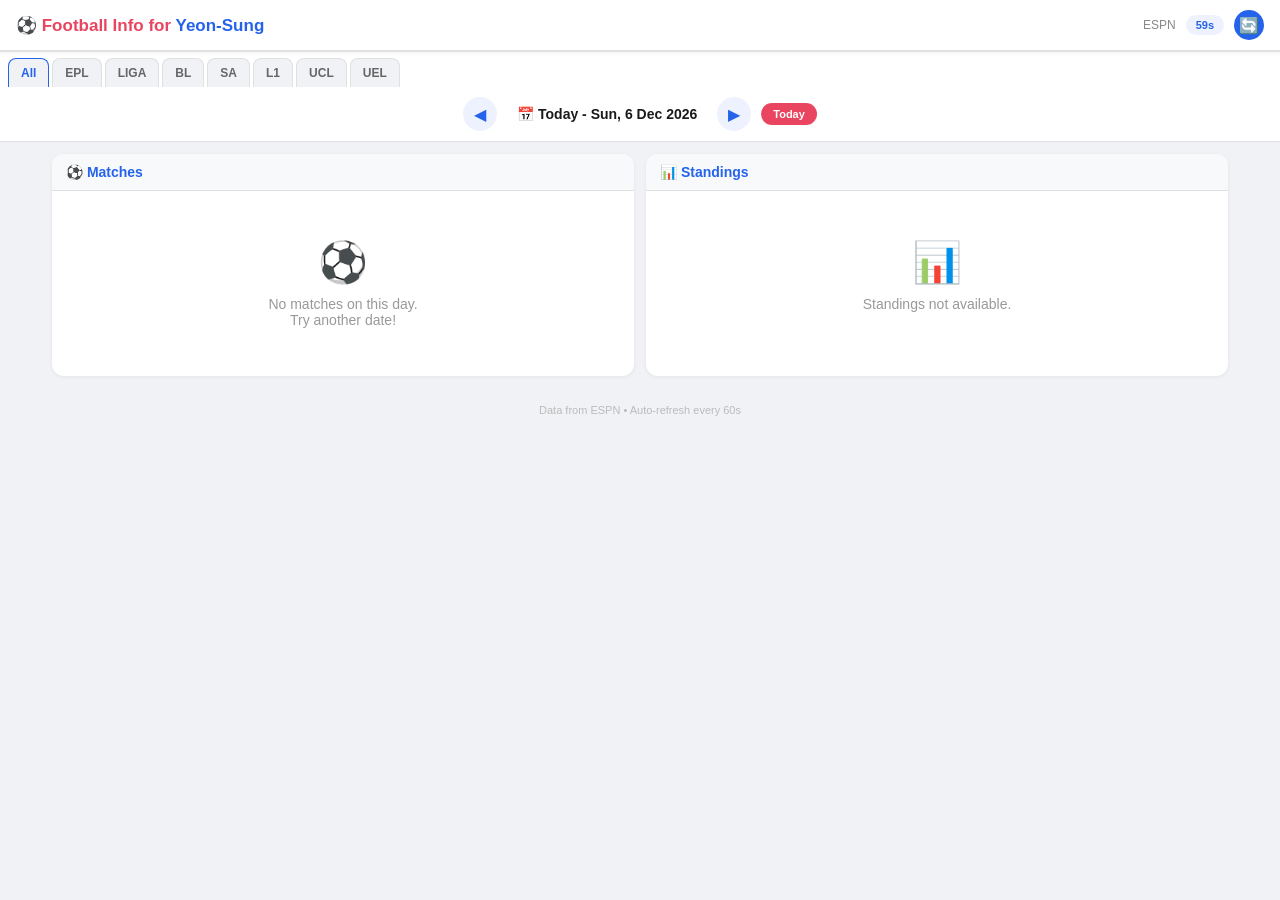
==== index.html @ c747a711 "Add files via upload" ====
<!DOCTYPE html>
<html lang="en">
<head>
  <meta charset="UTF-8">
  <meta name="viewport" content="width=device-width, initial-scale=1.0, maximum-scale=1.0, user-scalable=no">
  <title>Football Info for Yeon-Sung</title>

  <!-- PWA -->
  <link rel="manifest" href="manifest.json">
  <meta name="apple-mobile-web-app-capable" content="yes">
  <meta name="apple-mobile-web-app-status-bar-style" content="default">
  <meta name="apple-mobile-web-app-title" content="YS Football">
  <link rel="apple-touch-icon" href="icon-192.png">
  <meta name="theme-color" content="#ffffff">

  <style>
    * { margin: 0; padding: 0; box-sizing: border-box; }
    html, body {
      overscroll-behavior: none;
      touch-action: pan-y;
      -webkit-touch-callout: none;
    }
    body {
      font-family: -apple-system, BlinkMacSystemFont, 'Segoe UI', Roboto, sans-serif;
      background: #f0f2f5;
      color: #1a1a1a;
      min-height: 100vh;
      min-height: 100dvh;
      overflow-x: hidden;
      -webkit-user-select: none;
      user-select: none;
    }

    /* Header */
    .header {
      background: #fff;
      padding: 10px 16px;
      display: flex;
      align-items: center;
      justify-content: space-between;
      border-bottom: 2px solid #e0e0e0;
      position: sticky;
      top: 0;
      z-index: 100;
      box-shadow: 0 1px 4px rgba(0,0,0,0.06);
    }
    .header h1 { font-size: 17px; color: #e94560; font-weight: 700; }
    .header h1 span { color: #2563eb; }
    .header-right { display: flex; align-items: center; gap: 10px; font-size: 12px; color: #888; }
    .refresh-timer {
      background: #eef2ff; padding: 4px 10px; border-radius: 12px;
      font-size: 11px; color: #2563eb; font-weight: 600;
    }
    .refresh-btn {
      background: #2563eb; color: #fff; border: none;
      width: 30px; height: 30px; border-radius: 50%; font-size: 16px;
      cursor: pointer; display: flex; align-items: center; justify-content: center;
      transition: transform 0.3s;
    }
    .refresh-btn:hover { background: #1d4ed8; }
    .refresh-btn.spinning { animation: spin 0.8s linear infinite; }

    /* World Cup D-day Banner */
    .wc-banner {
      background: linear-gradient(135deg, #1e3a5f 0%, #2563eb 50%, #e94560 100%);
      color: #fff; text-align: center; padding: 8px 16px;
      font-size: 13px; font-weight: 600;
      display: flex; align-items: center; justify-content: center; gap: 10px;
    }
    .wc-banner .wc-icon { font-size: 18px; }
    .wc-banner .wc-dday {
      background: rgba(255,255,255,0.2); padding: 3px 10px; border-radius: 12px;
      font-size: 14px; font-weight: 700; letter-spacing: 0.5px;
    }
    .wc-banner .wc-dday.past { background: rgba(233,69,96,0.4); }

    /* League Tabs */
    .league-tabs {
      display: flex; overflow-x: auto; background: #fff;
      padding: 6px 8px 0; gap: 3px;
      -webkit-overflow-scrolling: touch; scrollbar-width: none;
    }
    .league-tabs::-webkit-scrollbar { display: none; }
    .league-tab {
      padding: 7px 12px; border-radius: 8px 8px 0 0;
      background: #f0f2f5; color: #666; font-size: 12px; font-weight: 600;
      cursor: pointer; white-space: nowrap;
      border: 1px solid #e0e0e0; border-bottom: none;
      transition: all 0.2s; display: flex; align-items: center; gap: 5px;
    }
    .league-tab img { width: 16px; height: 16px; object-fit: contain; }
    .league-tab.active { background: #f0f2f5; color: #2563eb; border-color: #2563eb; }
    .league-tab:hover:not(.active) { color: #333; background: #e8eaed; }

    /* Date Navigator */
    .date-nav {
      display: flex; align-items: center; justify-content: center; gap: 10px;
      padding: 10px; background: #fff; border-bottom: 1px solid #e0e0e0;
    }
    .date-btn {
      background: #eef2ff; color: #2563eb; border: none;
      width: 34px; height: 34px; border-radius: 50%; font-size: 16px;
      cursor: pointer; display: flex; align-items: center; justify-content: center;
    }
    .date-btn:hover { background: #dbeafe; }
    .date-display {
      font-size: 14px; font-weight: 600; color: #1a1a1a;
      min-width: 170px; text-align: center; cursor: pointer;
      padding: 5px 10px; border-radius: 8px;
    }
    .date-display:hover { background: #eef2ff; }
    .today-btn {
      background: #e94560; color: white; border: none;
      padding: 5px 12px; border-radius: 14px; font-size: 11px; font-weight: 600; cursor: pointer;
    }

    /* Calendar Overlay */
    .calendar-overlay {
      display: none; position: fixed; top: 0; left: 0; right: 0; bottom: 0;
      background: rgba(0,0,0,0.35); z-index: 200;
      justify-content: center; align-items: flex-start;
      padding-top: 40px;
      overflow-y: auto;
    }
    .calendar-overlay.show { display: flex; }
    .calendar {
      background: #fff; border-radius: 16px; padding: 20px;
      box-shadow: 0 8px 32px rgba(0,0,0,0.18);
      width: 700px; max-width: 95vw;
      margin-bottom: 40px;
    }
    .cal-header { display: flex; align-items: center; justify-content: space-between; margin-bottom: 16px; }
    .cal-header .cal-title { font-size: 18px; font-weight: 700; color: #1a1a1a; }
    .cal-nav {
      background: #eef2ff; color: #2563eb; border: none;
      width: 34px; height: 34px; border-radius: 50%; font-size: 16px;
      cursor: pointer; display: flex; align-items: center; justify-content: center;
    }
    .cal-loading { text-align: center; padding: 8px; font-size: 12px; color: #888; }
    .cal-weekdays {
      display: grid; grid-template-columns: repeat(7, 1fr);
      text-align: center; font-size: 12px; color: #999; font-weight: 600; margin-bottom: 4px;
    }
    .cal-days { display: grid; grid-template-columns: repeat(7, 1fr); gap: 3px; }
    .cal-cell {
      min-height: 80px; border: 1px solid #f0f0f0; border-radius: 8px;
      padding: 4px; cursor: pointer; transition: all 0.15s;
      background: #fff; overflow: hidden;
    }
    .cal-cell:hover { border-color: #2563eb; background: #f8f9ff; }
    .cal-cell.today { border: 2px solid #2563eb; }
    .cal-cell.selected { background: #eef2ff; border-color: #2563eb; }
    .cal-cell.other-month { background: #fafafa; opacity: 0.5; }
    .cal-cell .cal-date {
      font-size: 13px; font-weight: 600; color: #333;
      padding: 2px 4px; display: inline-block;
    }
    .cal-cell.today .cal-date {
      background: #2563eb; color: #fff; border-radius: 50%; width: 24px; height: 24px;
      display: flex; align-items: center; justify-content: center;
    }
    .cal-cell.selected .cal-date { color: #2563eb; }
    .cal-matches { margin-top: 2px; }
    .cal-match {
      font-size: 9px; color: #555; padding: 1px 3px;
      white-space: nowrap; overflow: hidden; text-overflow: ellipsis;
      line-height: 1.4; border-radius: 3px; cursor: pointer;
      transition: opacity 0.15s;
    }
    .cal-match:hover { opacity: 0.7; }
    .cal-match.cal-live { background: #fee2e2; color: #dc2626; font-weight: 600; }
    .cal-match.cal-final { background: #f0f0f0; color: #555; }
    .cal-match.cal-scheduled { background: #eef2ff; color: #2563eb; }
    .cal-more { font-size: 9px; color: #2563eb; font-weight: 600; padding: 1px 3px; }

    @media (max-width: 600px) {
      .calendar { width: 98vw; padding: 12px; }
      .cal-cell { min-height: 60px; }
      .cal-match { font-size: 8px; }
    }

    /* Main Layout: Side by Side */
    .main-layout {
      display: grid;
      grid-template-columns: 1fr 1fr;
      gap: 12px;
      padding: 12px;
      max-width: 1200px;
      margin: 0 auto;
    }
    .panel {
      background: #fff;
      border-radius: 12px;
      box-shadow: 0 1px 4px rgba(0,0,0,0.06);
      overflow: hidden;
    }
    .panel-header {
      padding: 10px 14px;
      font-size: 14px;
      font-weight: 700;
      color: #2563eb;
      background: #f8f9fa;
      border-bottom: 1px solid #e0e0e0;
      display: flex;
      align-items: center;
      gap: 6px;
    }
    .panel-body {
      padding: 8px;
      max-height: calc(100vh - 200px);
      overflow-y: auto;
    }

    @media (max-width: 768px) {
      .main-layout {
        grid-template-columns: 1fr;
      }
      .panel-body {
        max-height: none;
      }
    }

    /* Match Card */
    .match-group-title {
      font-size: 13px; font-weight: 700; color: #2563eb;
      padding: 10px 6px 6px; border-bottom: 1px solid #e8e8e8;
      margin-bottom: 6px; display: flex; align-items: center; gap: 6px;
    }
    .match-group-title img { width: 18px; height: 18px; }

    .match-card {
      background: #fff; border-radius: 8px; padding: 10px 12px;
      margin-bottom: 5px; border: 1px solid #eee;
      transition: border-color 0.2s;
    }
    .match-card:hover { border-color: #ccc; }
    .match-card.live { border-left: 3px solid #e94560; }
    .match-main {
      display: flex; align-items: center;
    }
    .match-time {
      width: 50px; text-align: center; font-size: 13px; color: #888; flex-shrink: 0;
      font-weight: 600;
    }
    .match-time.live-time { color: #e94560; font-weight: 700; animation: pulse 2s infinite; }
    @keyframes pulse { 0%, 100% { opacity: 1; } 50% { opacity: 0.5; } }

    .match-teams { flex: 1; min-width: 0; }
    .match-team {
      display: flex; align-items: center; gap: 6px; padding: 2px 0; font-size: 13px;
    }
    .match-team img { width: 18px; height: 18px; flex-shrink: 0; }
    .match-team .name {
      flex: 1; white-space: nowrap; overflow: hidden; text-overflow: ellipsis; color: #333;
    }
    .match-team .score {
      font-weight: 700; font-size: 15px; width: 22px; text-align: center; color: #1a1a1a;
    }
    .match-team.winner .name { color: #1a1a1a; font-weight: 600; }
    .match-team.loser .name { color: #aaa; }

    .match-status {
      width: 70px; text-align: center; font-size: 11px; color: #888; flex-shrink: 0;
      line-height: 1.3;
    }
    .match-status.ft { color: #2563eb; font-weight: 600; }
    .match-status.live { color: #e94560; font-weight: 700; }
    .match-status.scheduled-time { color: #333; }
    .match-status .time-uk { display: block; font-size: 12px; font-weight: 700; color: #2563eb; }
    .match-status .time-venue { display: block; font-size: 11px; color: #16a34a; font-weight: 600; }

    /* Match Card clickable */
    .match-card.clickable { cursor: pointer; }
    .match-card.clickable:hover { border-color: #2563eb; background: #fafbff; }
    .match-card .match-expand-hint {
      font-size: 10px; color: #bbb; text-align: center; margin-top: 2px;
      transition: opacity 0.2s;
    }
    .match-card.expanded .match-expand-hint { display: none; }

    /* Match Details (goals, cards) */
    .match-details {
      margin-top: 6px; padding-top: 6px; border-top: 1px dashed #eee;
      font-size: 11px; color: #666;
      display: none; /* hidden by default */
    }
    .match-card.expanded .match-details { display: block; }
    .match-detail-row {
      display: flex; align-items: center; gap: 4px; padding: 1px 0 1px 50px;
    }
    .detail-icon { font-size: 12px; width: 16px; text-align: center; flex-shrink: 0; }
    .detail-minute { color: #999; font-size: 10px; min-width: 28px; }
    .detail-player { color: #444; }
    .detail-yellow { color: #f59e0b; }
    .detail-red { color: #dc2626; }
    .detail-goal { color: #2563eb; font-weight: 600; }

    /* Match Detail Modal */
    .detail-overlay {
      display: none; position: fixed; top: 0; left: 0; right: 0; bottom: 0;
      background: rgba(0,0,0,0.5); z-index: 300;
      justify-content: center; align-items: flex-start;
      padding-top: 30px; overflow-y: auto;
    }
    .detail-overlay.show { display: flex; }
    .detail-modal {
      background: #fff; border-radius: 16px;
      width: 560px; max-width: 95vw; margin-bottom: 40px;
      box-shadow: 0 12px 40px rgba(0,0,0,0.25); overflow: hidden;
    }
    .detail-modal-close {
      position: absolute; top: 10px; right: 14px;
      background: rgba(255,255,255,0.3); border: none; color: #fff;
      width: 32px; height: 32px; border-radius: 50%; font-size: 18px;
      cursor: pointer; display: flex; align-items: center; justify-content: center;
    }
    .detail-score-header {
      background: linear-gradient(135deg, #1e3a5f, #2563eb);
      color: #fff; padding: 20px 16px; text-align: center; position: relative;
    }
    .detail-league-name { font-size: 11px; opacity: 0.8; margin-bottom: 8px; }
    .detail-teams-row {
      display: flex; align-items: center; justify-content: center; gap: 16px;
    }
    .detail-team-col { text-align: center; flex: 1; max-width: 140px; }
    .detail-team-col img { width: 48px; height: 48px; margin-bottom: 4px; }
    .detail-team-col .t-name { font-size: 13px; font-weight: 600; }
    .detail-score-box {
      font-size: 36px; font-weight: 800; letter-spacing: 4px;
      min-width: 80px; text-align: center;
    }
    .detail-score-box .score-sep { opacity: 0.5; margin: 0 2px; }
    .detail-match-info { font-size: 11px; opacity: 0.8; margin-top: 8px; }

    .detail-tabs {
      display: flex; border-bottom: 2px solid #e0e0e0; background: #f8f9fa;
    }
    .detail-tab {
      flex: 1; text-align: center; padding: 10px 8px; font-size: 12px;
      font-weight: 600; color: #888; cursor: pointer; border-bottom: 2px solid transparent;
      margin-bottom: -2px; transition: all 0.2s;
    }
    .detail-tab.active { color: #2563eb; border-bottom-color: #2563eb; }
    .detail-tab:hover:not(.active) { color: #333; }

    .detail-tab-content { display: none; padding: 12px 16px; max-height: 50vh; overflow-y: auto; }
    .detail-tab-content.active { display: block; }

    /* Stats bars */
    .stat-row {
      display: flex; align-items: center; gap: 8px; padding: 6px 0;
      border-bottom: 1px solid #f5f5f5;
    }
    .stat-val { width: 36px; text-align: center; font-size: 13px; font-weight: 700; color: #333; }
    .stat-label { flex: 1; text-align: center; font-size: 11px; color: #888; font-weight: 600; }
    .stat-bar-wrap { flex: 2; height: 6px; background: #f0f0f0; border-radius: 3px; overflow: hidden; }
    .stat-bar-wrap.left { direction: rtl; }
    .stat-bar {
      height: 100%; border-radius: 3px; transition: width 0.5s;
    }
    .stat-bar.home { background: #2563eb; }
    .stat-bar.away { background: #e94560; }

    /* Events timeline */
    .event-row {
      display: flex; align-items: center; gap: 8px; padding: 5px 0;
      font-size: 12px; border-bottom: 1px solid #f8f8f8;
    }
    .event-min { width: 32px; color: #999; font-size: 11px; font-weight: 600; text-align: right; flex-shrink: 0; }
    .event-icon { font-size: 14px; width: 20px; text-align: center; flex-shrink: 0; }
    .event-text { flex: 1; color: #333; }
    .event-team-tag {
      font-size: 9px; padding: 1px 5px; border-radius: 8px;
      font-weight: 600; flex-shrink: 0;
    }
    .event-team-tag.home { background: #eef2ff; color: #2563eb; }
    .event-team-tag.away { background: #fef2f2; color: #e94560; }

    /* Lineups */
    .lineup-section { margin-bottom: 12px; }
    .lineup-title {
      font-size: 13px; font-weight: 700; padding: 6px 0; color: #2563eb;
      border-bottom: 1px solid #e0e0e0; margin-bottom: 6px;
      display: flex; align-items: center; gap: 6px;
    }
    .lineup-title img { width: 18px; height: 18px; }
    .lineup-formation { font-size: 11px; color: #888; font-weight: 400; }
    .lineup-player {
      display: flex; align-items: center; gap: 6px; padding: 3px 0;
      font-size: 12px; color: #333;
    }
    .lineup-number {
      width: 22px; height: 22px; border-radius: 50%; background: #eef2ff;
      color: #2563eb; font-size: 10px; font-weight: 700;
      display: flex; align-items: center; justify-content: center; flex-shrink: 0;
    }
    .lineup-sub-label {
      font-size: 11px; color: #999; font-weight: 600; padding: 6px 0 3px;
      border-top: 1px dashed #eee; margin-top: 6px;
    }
    .detail-loading { text-align: center; padding: 40px; color: #888; }
    .detail-loading .spinner {
      width: 30px; height: 30px; border: 3px solid #e0e0e0;
      border-top-color: #2563eb; border-radius: 50%;
      animation: spin 0.8s linear infinite; margin: 0 auto 10px;
    }

    @media (max-width: 600px) {
      .detail-modal { width: 98vw; }
      .detail-score-box { font-size: 28px; }
      .detail-team-col img { width: 36px; height: 36px; }
    }

    /* Standings Table */
    .standings-table { width: 100%; border-collapse: collapse; font-size: 12px; }
    .standings-table th {
      background: #f8f9fa; color: #2563eb; padding: 8px 6px;
      text-align: center; font-weight: 600; position: sticky; top: 0; z-index: 5;
    }
    .standings-table th:nth-child(2) { text-align: left; }
    .standings-table td {
      padding: 6px; text-align: center; border-bottom: 1px solid #f0f0f0; color: #333;
    }
    .standings-table td:nth-child(2) { text-align: left; }
    .standings-table tr:hover td { background: #f8f9ff; }
    .standings-table .team-cell { display: flex; align-items: center; gap: 6px; }
    .standings-table .team-cell img { width: 16px; height: 16px; }
    .standings-table .pos-1, .standings-table .pos-2,
    .standings-table .pos-3, .standings-table .pos-4 { border-left: 3px solid #2563eb; }
    .standings-table .pos-rel { border-left: 3px solid #e94560; }
    .standings-table .pts { color: #2563eb; font-weight: 700; }

    /* Loading & Empty */
    .loading { text-align: center; padding: 40px 20px; color: #888; }
    .loading .spinner {
      width: 36px; height: 36px; border: 3px solid #e0e0e0;
      border-top-color: #2563eb; border-radius: 50%;
      animation: spin 0.8s linear infinite; margin: 0 auto 12px;
    }
    @keyframes spin { to { transform: rotate(360deg); } }
    .no-matches { text-align: center; padding: 40px 16px; color: #999; font-size: 14px; }
    .no-matches .icon { font-size: 40px; margin-bottom: 10px; }

    /* Screen Time Alert */
    .screen-alert-overlay {
      display: none; position: fixed; top: 0; left: 0; right: 0; bottom: 0;
      background: rgba(0,0,0,0.85); z-index: 500;
      justify-content: center; align-items: center;
    }
    .screen-alert-overlay.show { display: flex; }
    .screen-alert-box {
      background: #fff; border-radius: 20px; padding: 30px 24px; text-align: center;
      width: 340px; max-width: 90vw;
      box-shadow: 0 16px 50px rgba(0,0,0,0.3);
      animation: alertBounce 0.4s ease-out;
    }
    @keyframes alertBounce {
      0% { transform: scale(0.7); opacity: 0; }
      60% { transform: scale(1.05); }
      100% { transform: scale(1); opacity: 1; }
    }
    .screen-alert-icon { font-size: 50px; margin-bottom: 12px; }
    .screen-alert-msg {
      font-size: 18px; font-weight: 700; color: #1a1a1a;
      line-height: 1.6; margin-bottom: 8px;
    }
    .screen-alert-sub { font-size: 13px; color: #888; margin-bottom: 20px; }
    .screen-alert-btn {
      background: #2563eb; color: #fff; border: none;
      padding: 12px 40px; border-radius: 30px; font-size: 16px;
      font-weight: 700; cursor: pointer; transition: background 0.2s;
    }
    .screen-alert-btn:hover { background: #1d4ed8; }
    /* Lock screen */
    .screen-lock-overlay {
      display: none; position: fixed; top: 0; left: 0; right: 0; bottom: 0;
      background: rgba(0,0,0,0.95); z-index: 600;
      justify-content: center; align-items: center;
      flex-direction: column;
    }
    .screen-lock-overlay.show { display: flex; }
    .screen-lock-box {
      background: #1a1a2e; border-radius: 20px; padding: 36px 28px; text-align: center;
      width: 340px; max-width: 90vw;
      box-shadow: 0 16px 50px rgba(0,0,0,0.5);
    }
    .screen-lock-icon { font-size: 60px; margin-bottom: 16px; }
    .screen-lock-msg {
      font-size: 20px; font-weight: 700; color: #ff6b6b;
      line-height: 1.6; margin-bottom: 8px;
    }
    .screen-lock-sub { font-size: 13px; color: #aaa; margin-bottom: 24px; }
    .screen-lock-input {
      width: 180px; padding: 12px 16px; border: 2px solid #444;
      border-radius: 12px; font-size: 20px; text-align: center;
      background: #2a2a3e; color: #fff; letter-spacing: 8px;
      outline: none; -webkit-text-security: disc;
    }
    .screen-lock-input:focus { border-color: #2563eb; }
    .screen-lock-submit {
      display: block; margin: 16px auto 0; background: #2563eb; color: #fff;
      border: none; padding: 12px 40px; border-radius: 30px;
      font-size: 16px; font-weight: 700; cursor: pointer;
    }
    .screen-lock-error {
      color: #ff4444; font-size: 13px; margin-top: 10px;
      min-height: 18px;
    }
    @keyframes shake {
      0%, 100% { transform: translateX(0); }
      20% { transform: translateX(-12px); }
      40% { transform: translateX(12px); }
      60% { transform: translateX(-8px); }
      80% { transform: translateX(8px); }
    }

    /* Footer */
    .footer { text-align: center; padding: 16px; color: #bbb; font-size: 11px; }

    @media (max-width: 600px) {
      .header h1 { font-size: 14px; }
      .match-card { padding: 8px 10px; }
      .match-time { width: 48px; }
      .match-status { width: 48px; }
      .match-detail-row { padding-left: 48px; }
    }
  </style>
</head>
<body>

  <!-- World Cup D-day Banner -->
  <div class="wc-banner" id="wcBanner"></div>

  <div class="header">
    <h1>⚽ Football Info for <span>Yeon-Sung</span></h1>
    <div class="header-right">
      <span id="dataSource">ESPN</span>
      <span class="refresh-timer" id="refreshTimer">60s</span>
      <button class="refresh-btn" id="refreshBtn" onclick="manualRefresh()" title="Refresh">🔄</button>
    </div>
  </div>

  <div class="league-tabs" id="leagueTabs"></div>

  <div class="date-nav">
    <button class="date-btn" onclick="changeDate(-1)">◀</button>
    <span class="date-display" id="dateDisplay" onclick="openCalendar()"></span>
    <button class="date-btn" onclick="changeDate(1)">▶</button>
    <button class="today-btn" onclick="goToday()">Today</button>
  </div>

  <!-- Calendar -->
  <div class="calendar-overlay" id="calendarOverlay" onclick="closeCalendar(event)">
    <div class="calendar" onclick="event.stopPropagation()">
      <div class="cal-header">
        <button class="cal-nav" onclick="calChangeMonth(-1)">◀</button>
        <span class="cal-title" id="calTitle"></span>
        <button class="cal-nav" onclick="calChangeMonth(1)">▶</button>
      </div>
      <div class="cal-weekdays">
        <div>Su</div><div>Mo</div><div>Tu</div><div>We</div>
        <div>Th</div><div>Fr</div><div>Sa</div>
      </div>
      <div class="cal-loading" id="calLoading" style="display:none;">Loading matches...</div>
      <div class="cal-days" id="calDays"></div>
    </div>
  </div>

  <!-- Match Detail Modal -->
  <div class="detail-overlay" id="detailOverlay" onclick="closeDetail(event)">
    <div class="detail-modal" id="detailModal" onclick="event.stopPropagation()">
      <div id="detailContent">
        <div class="detail-loading"><div class="spinner"></div>Loading match details...</div>
      </div>
    </div>
  </div>

  <!-- Main Layout: Matches + Table side by side -->
  <div class="main-layout">
    <div class="panel">
      <div class="panel-header">⚽ Matches</div>
      <div class="panel-body" id="matchesPanel">
        <div class="loading"><div class="spinner"></div>Loading...</div>
      </div>
    </div>
    <div class="panel">
      <div class="panel-header">📊 Standings</div>
      <div class="panel-body" id="standingsPanel">
        <div class="loading"><div class="spinner"></div>Loading...</div>
      </div>
    </div>
  </div>

  <!-- Screen Time Alert -->
  <div class="screen-alert-overlay" id="screenAlertOverlay">
    <div class="screen-alert-box">
      <div class="screen-alert-icon">⏰</div>
      <div class="screen-alert-msg" id="screenAlertMsg">연성아 너무 오래 보고 있다..<br>여기까지만 봐</div>
      <div class="screen-alert-sub" id="screenAlertSub"></div>
      <div class="screen-alert-warn" id="screenAlertWarn" style="font-size:12px;color:#e74c3c;margin-bottom:12px;"></div>
      <button class="screen-alert-btn" onclick="dismissScreenAlert()">OK</button>
    </div>
  </div>

  <!-- Screen Lock (after 3 warnings) -->
  <div class="screen-lock-overlay" id="screenLockOverlay">
    <div class="screen-lock-box">
      <div class="screen-lock-icon">🔒</div>
      <div class="screen-lock-msg">사용 시간 초과!<br>잠금되었습니다</div>
      <div class="screen-lock-sub" id="screenLockSub"></div>
      <input type="password" class="screen-lock-input" id="screenLockInput"
             placeholder="••••" maxlength="10" inputmode="numeric"
             onkeydown="if(event.key==='Enter')unlockScreen()">
      <button class="screen-lock-submit" onclick="unlockScreen()">잠금 해제</button>
      <div class="screen-lock-error" id="screenLockError"></div>
    </div>
  </div>

  <div class="footer">Data from ESPN &bull; Auto-refresh every 60s</div>

<script>
const LEAGUES = [
  { id: 'all',              name: 'All',   espn: null, logo: '' },
  { id: 'eng.1',            name: 'EPL',   espn: 'eng.1',          logo: 'https://a.espncdn.com/i/leaguelogos/soccer/500/23.png' },
  { id: 'esp.1',            name: 'LIGA',  espn: 'esp.1',          logo: 'https://a.espncdn.com/i/leaguelogos/soccer/500/15.png' },
  { id: 'ger.1',            name: 'BL',    espn: 'ger.1',          logo: 'https://a.espncdn.com/i/leaguelogos/soccer/500/10.png' },
  { id: 'ita.1',            name: 'SA',    espn: 'ita.1',          logo: 'https://a.espncdn.com/i/leaguelogos/soccer/500/12.png' },
  { id: 'fra.1',            name: 'L1',    espn: 'fra.1',          logo: 'https://a.espncdn.com/i/leaguelogos/soccer/500/9.png' },
  { id: 'uefa.champions',   name: 'UCL',   espn: 'uefa.champions', logo: 'https://a.espncdn.com/i/leaguelogos/soccer/500/2.png' },
  { id: 'uefa.europa',      name: 'UEL',   espn: 'uefa.europa',    logo: 'https://a.espncdn.com/i/leaguelogos/soccer/500/2310.png' },
  { id: 'eng.fa',            name: 'FA',    espn: 'eng.fa',         logo: 'https://a.espncdn.com/i/leaguelogos/soccer/500/169.png' },
  { id: 'fifa.world',       name: 'WC',    espn: 'fifa.world',     logo: 'https://a.espncdn.com/i/leaguelogos/soccer/500/4.png' },
];
const ALL_SINGLE = LEAGUES.filter(l => l.espn !== null);

let currentLeague = 'all';
let currentDate = new Date();
let refreshInterval = null;
let refreshCount = 60;
let calViewDate = new Date();

// ===== WORLD CUP D-DAY =====
// FIFA World Cup 2026 kicks off June 11, 2026
const WC_DATE = new Date(2026, 5, 11); // June 11, 2026
function updateWCBanner() {
  const now = new Date();
  now.setHours(0,0,0,0);
  const wcDay = new Date(WC_DATE);
  wcDay.setHours(0,0,0,0);
  const diff = Math.ceil((wcDay - now) / (1000*60*60*24));
  const banner = document.getElementById('wcBanner');

  if (diff > 0) {
    banner.innerHTML = `<span class="wc-icon">🏆</span>
      FIFA World Cup 2026
      <span class="wc-dday">D-${diff}</span>
      <span style="font-size:11px; opacity:0.85;">Jun 11 ~ Jul 19</span>`;
  } else if (diff === 0) {
    banner.innerHTML = `<span class="wc-icon">🏆</span>
      FIFA World Cup 2026
      <span class="wc-dday" style="background:rgba(233,69,96,0.6);">D-DAY! 🎉</span>
      <span style="font-size:11px;">IT'S HERE!</span>`;
  } else {
    // During or after the tournament (Jul 19, 2026 is final)
    const wcEnd = new Date(2026, 6, 19);
    if (now <= wcEnd) {
      const matchDay = Math.abs(diff) + 1;
      banner.innerHTML = `<span class="wc-icon">🏆</span>
        FIFA World Cup 2026 <span style="font-size:11px; opacity:0.85;">LIVE! Day ${matchDay}</span>`;
    } else {
      banner.style.display = 'none';
    }
  }
}

// ===== MANUAL REFRESH =====
function manualRefresh() {
  const btn = document.getElementById('refreshBtn');
  btn.classList.add('spinning');
  refreshCount = 60;
  calMatchCache = {}; // clear calendar cache too
  loadAll().then(() => {
    setTimeout(() => btn.classList.remove('spinning'), 500);
  });
}

function init() {
  updateWCBanner();
  renderTabs();
  updateDateDisplay();
  loadAll();
  startRefreshTimer();
}

// ===== TABS =====
// 컵 대회는 경기가 있을 때만 탭 표시
const CUP_ONLY_LEAGUES = ['eng.fa', 'fifa.world'];
let cupLeaguesWithMatches = new Set();

function renderTabs() {
  document.getElementById('leagueTabs').innerHTML = LEAGUES.filter(l => {
    if (CUP_ONLY_LEAGUES.includes(l.id)) {
      return cupLeaguesWithMatches.has(l.id);
    }
    return true;
  }).map(l =>
    `<div class="league-tab ${l.id === currentLeague ? 'active' : ''}"
          onclick="selectLeague('${l.id}')">
      ${l.logo ? `<img src="${l.logo}" alt="" onerror="this.style.display='none'">` : ''}
      ${l.name}
    </div>`
  ).join('');
}
function selectLeague(id) {
  currentLeague = id;
  renderTabs();
  loadAll();
}

// ===== DATE =====
function formatDate(d) {
  const days = ['Sun','Mon','Tue','Wed','Thu','Fri','Sat'];
  const months = ['Jan','Feb','Mar','Apr','May','Jun','Jul','Aug','Sep','Oct','Nov','Dec'];
  return `${days[d.getDay()]}, ${d.getDate()} ${months[d.getMonth()]} ${d.getFullYear()}`;
}
function getDateStr(d) {
  return `${d.getFullYear()}${String(d.getMonth()+1).padStart(2,'0')}${String(d.getDate()).padStart(2,'0')}`;
}
function updateDateDisplay() {
  const isToday = currentDate.toDateString() === new Date().toDateString();
  document.getElementById('dateDisplay').textContent =
    (isToday ? '📅 Today - ' : '📅 ') + formatDate(currentDate);
}
function changeDate(delta) {
  currentDate.setDate(currentDate.getDate() + delta);
  updateDateDisplay();
  loadAll();
}
function goToday() {
  currentDate = new Date();
  updateDateDisplay();
  loadAll();
}

// ===== CALENDAR =====
let calMatchCache = {};  // key: 'YYYY-MM' -> { 'YYYYMMDD': [{home,away,hScore,aScore,state,league},...] }

function openCalendar() {
  calViewDate = new Date(currentDate);
  renderCalendar();
  document.getElementById('calendarOverlay').classList.add('show');
  fetchCalendarMatches();
}
function closeCalendar(e) {
  if (e && e.target !== document.getElementById('calendarOverlay')) return;
  document.getElementById('calendarOverlay').classList.remove('show');
}
function calChangeMonth(delta) {
  calViewDate.setMonth(calViewDate.getMonth() + delta);
  renderCalendar();
  fetchCalendarMatches();
}

async function fetchCalendarMatches() {
  const y = calViewDate.getFullYear(), m = calViewDate.getMonth();
  const cacheKey = `${y}-${String(m+1).padStart(2,'0')}`;
  if (calMatchCache[cacheKey]) { renderCalendarMatches(calMatchCache[cacheKey]); return; }

  // Show loading indicator
  const loadingEl = document.getElementById('calLoading');
  if (loadingEl) loadingEl.style.display = 'block';

  const matchesByDate = {};
  const dim = new Date(y, m+1, 0).getDate();

  // Fetch data for each league for the whole month (batch by date range)
  // ESPN API takes single date, so we fetch for each day in parallel with throttling
  // Optimization: fetch every 3 days and use those results
  const datesToFetch = [];
  for (let d = 1; d <= dim; d++) {
    datesToFetch.push(getDateStr(new Date(y, m, d)));
  }

  // Fetch all leagues for all days (limit concurrency)
  const leaguesToFetch = ALL_SINGLE;
  const batchSize = 5;
  for (let i = 0; i < datesToFetch.length; i += batchSize) {
    const batch = datesToFetch.slice(i, i + batchSize);
    const promises = [];
    for (const dateStr of batch) {
      for (const lg of leaguesToFetch) {
        promises.push(
          fetchESPN(lg.espn, dateStr).then(data => {
            if (!data?.events?.length) return;
            if (!matchesByDate[dateStr]) matchesByDate[dateStr] = [];
            for (const ev of data.events) {
              const comp = ev.competitions?.[0];
              if (!comp) continue;
              const home = comp.competitors?.find(c => c.homeAway === 'home');
              const away = comp.competitors?.find(c => c.homeAway === 'away');
              if (!home || !away) continue;
              const state = comp.status?.type?.state || 'pre';
              matchesByDate[dateStr].push({
                home: home.team?.abbreviation || home.team?.shortDisplayName || '?',
                away: away.team?.abbreviation || away.team?.shortDisplayName || '?',
                hScore: home.score || '0',
                aScore: away.score || '0',
                state: state,
                league: lg.name,
                leagueId: lg.id,
              });
            }
          })
        );
      }
    }
    await Promise.all(promises);
    // Progressive render after each batch
    renderCalendarMatches(matchesByDate);
  }

  calMatchCache[cacheKey] = matchesByDate;
  if (loadingEl) loadingEl.style.display = 'none';
  renderCalendarMatches(matchesByDate);
}

function renderCalendar() {
  const months = ['January','February','March','April','May','June',
                  'July','August','September','October','November','December'];
  const y = calViewDate.getFullYear(), m = calViewDate.getMonth();
  document.getElementById('calTitle').textContent = `${months[m]} ${y}`;
  const firstDay = new Date(y, m, 1).getDay();
  const dim = new Date(y, m+1, 0).getDate();
  const prevDim = new Date(y, m, 0).getDate();
  const today = new Date();
  let html = '';

  // Previous month fill
  for (let i = firstDay-1; i >= 0; i--) {
    const pd = prevDim - i;
    const pm = m - 1;
    const ds = getDateStr(new Date(y, pm, pd));
    html += `<div class="cal-cell other-month" onclick="selectCalDate(${y},${pm},${pd})">
      <span class="cal-date">${pd}</span>
      <div class="cal-matches" data-date="${ds}"></div>
    </div>`;
  }

  // Current month days
  for (let d = 1; d <= dim; d++) {
    const isT = d===today.getDate() && m===today.getMonth() && y===today.getFullYear();
    const isS = d===currentDate.getDate() && m===currentDate.getMonth() && y===currentDate.getFullYear();
    const ds = getDateStr(new Date(y, m, d));
    html += `<div class="cal-cell${isT?' today':''}${isS?' selected':''}" onclick="selectCalDate(${y},${m},${d})">
      <span class="cal-date">${d}</span>
      <div class="cal-matches" data-date="${ds}"></div>
    </div>`;
  }

  // Next month fill
  const rem = (7 - ((firstDay + dim) % 7)) % 7;
  for (let d = 1; d <= rem; d++) {
    const nm = m + 1;
    const ds = getDateStr(new Date(y, nm, d));
    html += `<div class="cal-cell other-month" onclick="selectCalDate(${y},${nm},${d})">
      <span class="cal-date">${d}</span>
      <div class="cal-matches" data-date="${ds}"></div>
    </div>`;
  }
  document.getElementById('calDays').innerHTML = html;
}

function renderCalendarMatches(matchesByDate) {
  const cells = document.querySelectorAll('.cal-matches[data-date]');
  cells.forEach(cell => {
    const dateStr = cell.getAttribute('data-date');
    const matches = matchesByDate[dateStr];
    if (!matches || matches.length === 0) { cell.innerHTML = ''; return; }

    const maxShow = 4;
    let html = '';
    const shown = matches.slice(0, maxShow);
    for (const m of shown) {
      let cls = 'cal-scheduled';
      let scoreText = '';
      if (m.state === 'post') { cls = 'cal-final'; scoreText = ` ${m.hScore}-${m.aScore}`; }
      else if (m.state === 'in') { cls = 'cal-live'; scoreText = ` ${m.hScore}-${m.aScore}`; }
      html += `<div class="cal-match ${cls}" data-league="${m.leagueId}" onclick="selectCalMatch(event,'${dateStr}','${m.leagueId}')">${m.home} v ${m.away}${scoreText}</div>`;
    }
    if (matches.length > maxShow) {
      html += `<div class="cal-more">+${matches.length - maxShow} more</div>`;
    }
    cell.innerHTML = html;
  });
}

function selectCalMatch(e, dateStr, leagueId) {
  e.stopPropagation(); // prevent cal-cell click from firing
  const y = parseInt(dateStr.substring(0,4));
  const m = parseInt(dateStr.substring(4,6)) - 1;
  const d = parseInt(dateStr.substring(6,8));
  currentDate = new Date(y, m, d);
  currentLeague = leagueId;
  updateDateDisplay();
  renderTabs();
  loadAll();
  document.getElementById('calendarOverlay').classList.remove('show');
}

function selectCalDate(y, m, d) {
  currentDate = new Date(y, m, d);
  updateDateDisplay();
  loadAll();
  document.getElementById('calendarOverlay').classList.remove('show');
}

// ===== TIMEZONE HELPERS =====
const LEAGUE_TZ = {
  'eng.1':          { tz: 'Europe/London',   label: 'ENG' },
  'esp.1':          { tz: 'Europe/Madrid',   label: 'ESP' },
  'ger.1':          { tz: 'Europe/Berlin',   label: 'GER' },
  'ita.1':          { tz: 'Europe/Rome',     label: 'ITA' },
  'fra.1':          { tz: 'Europe/Paris',    label: 'FRA' },
  'uefa.champions': { tz: 'Europe/London',   label: 'UK' },
  'uefa.europa':    { tz: 'Europe/London',   label: 'UK' },
  'eng.fa':         { tz: 'Europe/London',   label: 'ENG' },
  'fifa.world':     { tz: 'Europe/London',   label: 'UK' },
};

function getTimeInTZ(dateStr, timezone) {
  const d = new Date(dateStr);
  return d.toLocaleTimeString('en-GB', { hour:'2-digit', minute:'2-digit', timeZone: timezone });
}
function getUKTime(dateStr) {
  return getTimeInTZ(dateStr, 'Europe/London');
}
function getLocalTime(dateStr) {
  const d = new Date(dateStr);
  return d.toLocaleTimeString('en-GB', { hour:'2-digit', minute:'2-digit' });
}
function getVenueTime(dateStr, leagueId) {
  const info = LEAGUE_TZ[leagueId];
  if (!info) return null;
  return { time: getTimeInTZ(dateStr, info.tz), label: info.label };
}

// ===== FETCH =====
async function fetchESPN(league, dateStr) {
  try {
    const r = await fetch(`https://site.api.espn.com/apis/site/v2/sports/soccer/${league}/scoreboard?dates=${dateStr}`);
    return r.ok ? await r.json() : null;
  } catch(e) { return null; }
}
async function fetchStandings(league) {
  try {
    const r = await fetch(`https://site.api.espn.com/apis/v2/sports/soccer/${league}/standings`);
    return r.ok ? await r.json() : null;
  } catch(e) { return null; }
}

// ===== LOAD ALL (matches + standings together) =====
async function loadAll() {
  loadMatches();
  loadStandings();
}

async function loadMatches() {
  const panel = document.getElementById('matchesPanel');
  panel.innerHTML = '<div class="loading"><div class="spinner"></div>Loading...</div>';
  const dateStr = getDateStr(currentDate);
  const leagues = currentLeague === 'all' ? ALL_SINGLE : LEAGUES.filter(l => l.id === currentLeague);

  // "All" 모드일 때 컵 대회 경기 유무 체크 (탭 표시용)
  let allResults;
  if (currentLeague === 'all') {
    allResults = await Promise.all(
      ALL_SINGLE.map(async lg => ({ league: lg, data: await fetchESPN(lg.espn, dateStr) }))
    );
    // 컵 대회 탭 표시 업데이트
    cupLeaguesWithMatches.clear();
    for (const { league, data } of allResults) {
      if (CUP_ONLY_LEAGUES.includes(league.id) && data?.events?.length) {
        cupLeaguesWithMatches.add(league.id);
      }
    }
    renderTabs();
  }

  const results = allResults || await Promise.all(
    leagues.map(async lg => ({ league: lg, data: await fetchESPN(lg.espn, dateStr) }))
  );

  let html = '';
  let total = 0;

  for (const { league, data } of results) {
    if (!data?.events?.length) continue;
    const lName = data.leagues?.[0]?.name || league.name;
    const lLogo = data.leagues?.[0]?.logos?.[0]?.href || '';
    html += `<div class="match-group-title">
      ${lLogo ? `<img src="${lLogo}" alt="">` : ''} ${lName}
    </div>`;

    for (const event of data.events) {
      total++;
      const comp = event.competitions?.[0];
      if (!comp) continue;
      const st = comp.status;
      const isLive = st?.type?.state === 'in';
      const isFinal = st?.type?.state === 'post';
      const isPre = st?.type?.state === 'pre';

      const home = comp.competitors?.find(c => c.homeAway === 'home');
      const away = comp.competitors?.find(c => c.homeAway === 'away');
      if (!home || !away) continue;

      const hScore = parseInt(home.score)||0, aScore = parseInt(away.score)||0;
      const hWin = isFinal && hScore > aScore, aWin = isFinal && aScore > hScore;

      // Time display
      let timeHtml = '';
      let stClass = '', stText = '';

      if (isPre) {
        const uk = getUKTime(event.date);
        const venue = getVenueTime(event.date, league.espn);
        timeHtml = '';  // left side empty for scheduled
        stClass = 'scheduled-time';
        stText = `<span class="time-uk">UK ${uk}</span>`;
        if (venue && venue.label !== 'UK' && venue.label !== 'ENG') {
          stText += `<span class="time-venue">${venue.label} ${venue.time}</span>`;
        }
      } else if (isLive) {
        timeHtml = st?.displayClock || 'LIVE';
        stClass = 'live'; stText = st?.type?.shortDetail || 'LIVE';
      } else {
        timeHtml = 'FT';
        stClass = 'ft'; stText = st?.type?.shortDetail || 'FT';
      }

      // Match details (goals, cards)
      let detailsHtml = '';
      const details = comp.details || [];
      if (details.length > 0 && !isPre) {
        detailsHtml = '<div class="match-details">';
        for (const det of details) {
          const typeName = det.type?.text || '';
          const player = det.athletesInvolved?.[0]?.displayName || '';
          const minute = det.clock?.displayValue || '';
          let icon = '', cls = '';

          if (typeName.includes('Goal') || typeName.includes('Penalty - Scored')) {
            icon = '⚽'; cls = 'detail-goal';
          } else if (typeName.includes('Own Goal')) {
            icon = '⚽'; cls = 'detail-red';
          } else if (typeName.includes('Yellow')) {
            icon = '🟨'; cls = 'detail-yellow';
          } else if (typeName.includes('Red') || typeName.includes('Second Yellow')) {
            icon = '🟥'; cls = 'detail-red';
          } else {
            continue;
          }

          if (player) {
            const ogTag = typeName.includes('Own Goal') ? ' (OG)' : '';
            const penTag = typeName.includes('Penalty') ? ' (P)' : '';
            detailsHtml += `<div class="match-detail-row">
              <span class="detail-icon">${icon}</span>
              <span class="detail-minute">${minute}'</span>
              <span class="detail-player ${cls}">${player}${ogTag}${penTag}</span>
            </div>`;
          }
        }
        detailsHtml += '</div>';
      }

      const canDetail = !isPre; // can open detail modal for live + finished matches
      const clickClass = canDetail ? 'clickable' : '';
      const eventId = event.id || '';
      const clickHandler = canDetail ? `onclick="openMatchDetail('${league.espn}','${eventId}',event)"` : '';
      const hintHtml = canDetail ? '<div class="match-expand-hint">tap for full details</div>' : '';

      html += `<div class="match-card ${isLive ? 'live' : ''} ${clickClass}" ${clickHandler}>
        <div class="match-main">
          <div class="match-time ${isLive ? 'live-time' : ''}">${timeHtml}</div>
          <div class="match-teams">
            <div class="match-team ${hWin?'winner':(aWin?'loser':'')}">
              <img src="${home.team?.logo||''}" alt="" onerror="this.style.display='none'">
              <span class="name">${home.team?.shortDisplayName||home.team?.displayName||'?'}</span>
              ${!isPre ? `<span class="score">${home.score}</span>` : ''}
            </div>
            <div class="match-team ${aWin?'winner':(hWin?'loser':'')}">
              <img src="${away.team?.logo||''}" alt="" onerror="this.style.display='none'">
              <span class="name">${away.team?.shortDisplayName||away.team?.displayName||'?'}</span>
              ${!isPre ? `<span class="score">${away.score}</span>` : ''}
            </div>
          </div>
          <div class="match-status ${stClass}">${stText}</div>
        </div>
        ${hintHtml}
        ${detailsHtml}
      </div>`;
    }
  }

  if (total === 0) {
    html = '<div class="no-matches"><div class="icon">⚽</div>No matches on this day.<br>Try another date!</div>';
  }
  panel.innerHTML = html;
}

async function loadStandings() {
  const panel = document.getElementById('standingsPanel');
  panel.innerHTML = '<div class="loading"><div class="spinner"></div>Loading...</div>';

  let league;
  if (currentLeague === 'all') {
    league = LEAGUES.find(l => l.id === 'eng.1');
  } else {
    league = LEAGUES.find(l => l.id === currentLeague);
  }

  if (!league?.espn) {
    panel.innerHTML = '<div class="no-matches"><div class="icon">📊</div>Select a league to view standings.</div>';
    return;
  }

  // 토너먼트(컵) 대회는 리그 순위표가 없음
  const CUP_LEAGUES = ['eng.fa', 'fifa.world'];
  if (CUP_LEAGUES.includes(league.espn)) {
    panel.innerHTML = '<div class="no-matches"><div class="icon">🏆</div>Cup tournament — no league table.<br><small>Match results are shown on the left.</small></div>';
    return;
  }

  const data = await fetchStandings(league.espn);
  if (!data?.children?.[0]) {
    panel.innerHTML = '<div class="no-matches"><div class="icon">📊</div>Standings not available.</div>';
    return;
  }

  const entries = data.children[0]?.standings?.entries || [];
  if (!entries.length) {
    panel.innerHTML = '<div class="no-matches"><div class="icon">📊</div>No data.</div>';
    return;
  }

  entries.sort((a,b) => {
    const ra = a.stats?.find(s=>s.name==='rank')?.value||99;
    const rb = b.stats?.find(s=>s.name==='rank')?.value||99;
    return ra - rb;
  });

  const total = entries.length;
  let html = `<table class="standings-table"><thead><tr>
    <th>#</th><th>Team</th><th>P</th><th>W</th><th>D</th><th>L</th><th>GD</th><th>Pts</th>
  </tr></thead><tbody>`;

  for (const e of entries) {
    const t = e.team, s = {};
    (e.stats||[]).forEach(x => { s[x.name] = x.value; });
    const rank = s.rank||'-', p = s.gamesPlayed||0, w = s.wins||0;
    const d = s.ties||0, l = s.losses||0;
    const gd = s.pointDifferential||s.goalDifference||0, pts = s.points||0;
    let cls = '';
    if (rank <= 4) cls = `pos-${rank}`;
    if (rank > total - 3) cls = 'pos-rel';
    html += `<tr class="${cls}">
      <td>${rank}</td>
      <td><div class="team-cell">
        <img src="${t?.logos?.[0]?.href||''}" alt="" onerror="this.style.display='none'">
        ${t?.shortDisplayName||t?.displayName||'?'}
      </div></td>
      <td>${p}</td><td>${w}</td><td>${d}</td><td>${l}</td>
      <td>${gd>0?'+':''}${gd}</td><td class="pts">${pts}</td>
    </tr>`;
  }
  html += '</tbody></table>';
  panel.innerHTML = html;
}

// ===== MATCH DETAIL MODAL =====
async function fetchMatchSummary(league, eventId) {
  try {
    const r = await fetch(`https://site.api.espn.com/apis/site/v2/sports/soccer/${league}/summary?event=${eventId}`);
    return r.ok ? await r.json() : null;
  } catch(e) { return null; }
}

function openMatchDetail(league, eventId, e) {
  if (e) e.stopPropagation();
  const overlay = document.getElementById('detailOverlay');
  const content = document.getElementById('detailContent');
  content.innerHTML = '<div class="detail-loading"><div class="spinner"></div>Loading match details...</div>';
  overlay.classList.add('show');
  fetchMatchSummary(league, eventId).then(data => renderMatchDetail(data, league));
}

function closeDetail(e) {
  if (e && e.target !== document.getElementById('detailOverlay')) return;
  document.getElementById('detailOverlay').classList.remove('show');
}

function renderMatchDetail(data, league) {
  const content = document.getElementById('detailContent');
  if (!data) {
    content.innerHTML = '<div class="detail-loading">Could not load match details.</div>';
    return;
  }

  const header = data.header;
  const comp = header?.competitions?.[0];
  if (!comp) { content.innerHTML = '<div class="detail-loading">No data available.</div>'; return; }

  const competitors = comp.competitors || [];
  const home = competitors.find(c => c.homeAway === 'home') || competitors[0];
  const away = competitors.find(c => c.homeAway === 'away') || competitors[1];
  const status = comp.status;
  const leagueName = header?.league?.name || league;

  // Score header
  const statusText = status?.type?.shortDetail || 'FT';
  let scoreHtml = `
    <div class="detail-score-header">
      <button class="detail-modal-close" onclick="document.getElementById('detailOverlay').classList.remove('show')">✕</button>
      <div class="detail-league-name">${leagueName}</div>
      <div class="detail-teams-row">
        <div class="detail-team-col">
          <img src="${home?.team?.logos?.[0]?.href||''}" alt="" onerror="this.style.display='none'">
          <div class="t-name">${home?.team?.displayName||'?'}</div>
        </div>
        <div class="detail-score-box">
          ${home?.score||0}<span class="score-sep">-</span>${away?.score||0}
        </div>
        <div class="detail-team-col">
          <img src="${away?.team?.logos?.[0]?.href||''}" alt="" onerror="this.style.display='none'">
          <div class="t-name">${away?.team?.displayName||'?'}</div>
        </div>
      </div>
      <div class="detail-match-info">${statusText}</div>
    </div>`;

  // Tabs
  let tabsHtml = `<div class="detail-tabs">
    <div class="detail-tab active" onclick="switchDetailTab(this,'stats')">Stats</div>
    <div class="detail-tab" onclick="switchDetailTab(this,'events')">Events</div>
    <div class="detail-tab" onclick="switchDetailTab(this,'lineups')">Lineups</div>
  </div>`;

  // ===== STATS TAB =====
  let statsHtml = '<div class="detail-tab-content active" id="dtab-stats">';
  const boxscore = data.boxscore;
  if (boxscore?.teams?.length >= 2) {
    const homeStats = {};
    const awayStats = {};
    (boxscore.teams[0]?.statistics || []).forEach(s => { homeStats[s.name] = s.displayValue; });
    (boxscore.teams[1]?.statistics || []).forEach(s => { awayStats[s.name] = s.displayValue; });

    // If teams are swapped (check which is home)
    const bHome = boxscore.teams.find(t => t.homeAway === 'home') || boxscore.teams[0];
    const bAway = boxscore.teams.find(t => t.homeAway === 'away') || boxscore.teams[1];
    const hS = {}, aS = {};
    (bHome.statistics || []).forEach(s => { hS[s.name] = s.displayValue; });
    (bAway.statistics || []).forEach(s => { aS[s.name] = s.displayValue; });

    const statsList = [
      ['possessionPct', 'Possession %'],
      ['totalShots', 'Total Shots'],
      ['shotsOnTarget', 'Shots on Target'],
      ['cornerKicks', 'Corners'],
      ['foulsCommitted', 'Fouls'],
      ['offsides', 'Offsides'],
      ['wonCorners', 'Corners Won'],
      ['saves', 'Saves'],
      ['yellowCards', 'Yellow Cards'],
      ['redCards', 'Red Cards'],
    ];

    for (const [key, label] of statsList) {
      const hv = hS[key], av = aS[key];
      if (hv === undefined && av === undefined) continue;
      const hn = parseFloat(hv)||0, an = parseFloat(av)||0;
      const total = hn + an || 1;
      const hp = (hn/total*100).toFixed(0), ap = (an/total*100).toFixed(0);
      statsHtml += `<div class="stat-row">
        <span class="stat-val">${hv||0}</span>
        <div class="stat-bar-wrap left"><div class="stat-bar home" style="width:${hp}%"></div></div>
        <span class="stat-label">${label}</span>
        <div class="stat-bar-wrap"><div class="stat-bar away" style="width:${ap}%"></div></div>
        <span class="stat-val">${av||0}</span>
      </div>`;
    }
  } else {
    statsHtml += '<div style="text-align:center;color:#999;padding:20px;">Stats not available</div>';
  }
  statsHtml += '</div>';

  // ===== EVENTS TAB =====
  let eventsHtml = '<div class="detail-tab-content" id="dtab-events">';
  const keyEvents = data.keyEvents || [];
  const allDetails = comp.details || data.header?.competitions?.[0]?.details || [];

  // Try keyEvents first, fallback to details
  if (keyEvents.length > 0) {
    for (const ev of keyEvents) {
      const play = ev.play || ev;
      const typeName = play.type?.text || ev.text || '';
      const minute = play.clock?.displayValue || ev.clock?.displayValue || '';
      const participants = play.participants || [];
      const playerName = participants[0]?.athlete?.displayName || '';
      const teamId = play.team?.id || '';

      let icon = '📋', eventText = typeName;
      if (typeName.includes('Goal') || typeName.includes('Penalty - Scored')) {
        icon = '⚽'; eventText = playerName ? `${playerName} scores!` : 'Goal!';
      } else if (typeName.includes('Own Goal')) {
        icon = '⚽'; eventText = playerName ? `${playerName} (OG)` : 'Own Goal';
      } else if (typeName.includes('Yellow')) {
        icon = '🟨'; eventText = playerName || 'Yellow Card';
      } else if (typeName.includes('Red') || typeName.includes('Second Yellow')) {
        icon = '🟥'; eventText = playerName || 'Red Card';
      } else if (typeName.includes('Substitution')) {
        icon = '🔄'; eventText = playerName ? `${playerName}` : 'Substitution';
      } else if (typeName.includes('Penalty - Missed') || typeName.includes('Penalty - Saved')) {
        icon = '❌'; eventText = playerName ? `${playerName} penalty missed` : 'Penalty missed';
      }

      const isHome = teamId === (home?.team?.id || '');
      const teamTag = teamId ? `<span class="event-team-tag ${isHome?'home':'away'}">${isHome ? (home?.team?.abbreviation||'HOME') : (away?.team?.abbreviation||'AWAY')}</span>` : '';

      eventsHtml += `<div class="event-row">
        <span class="event-min">${minute}'</span>
        <span class="event-icon">${icon}</span>
        <span class="event-text">${eventText}</span>
        ${teamTag}
      </div>`;
    }
  } else if (allDetails.length > 0) {
    // Fallback to comp.details
    for (const det of allDetails) {
      const typeName = det.type?.text || '';
      const player = det.athletesInvolved?.[0]?.displayName || '';
      const minute = det.clock?.displayValue || '';
      let icon = '📋';
      if (typeName.includes('Goal')) icon = '⚽';
      else if (typeName.includes('Yellow')) icon = '🟨';
      else if (typeName.includes('Red')) icon = '🟥';
      else if (typeName.includes('Substitution')) icon = '🔄';

      const teamObj = det.team;
      const isHome = teamObj?.id === (home?.team?.id || '');
      const teamTag = teamObj ? `<span class="event-team-tag ${isHome?'home':'away'}">${teamObj.abbreviation||''}</span>` : '';

      eventsHtml += `<div class="event-row">
        <span class="event-min">${minute}'</span>
        <span class="event-icon">${icon}</span>
        <span class="event-text">${player || typeName}</span>
        ${teamTag}
      </div>`;
    }
  } else {
    eventsHtml += '<div style="text-align:center;color:#999;padding:20px;">No events data</div>';
  }
  eventsHtml += '</div>';

  // ===== LINEUPS TAB =====
  let lineupsHtml = '<div class="detail-tab-content" id="dtab-lineups">';
  const rosters = data.rosters || [];
  if (rosters.length >= 2) {
    for (const roster of rosters) {
      const team = roster.team;
      const isH = team?.id === (home?.team?.id || '');
      const formation = roster.formation || '';
      lineupsHtml += `<div class="lineup-section">
        <div class="lineup-title">
          <img src="${team?.logos?.[0]?.href||''}" alt="" onerror="this.style.display='none'">
          ${team?.displayName||'?'}
          ${formation ? `<span class="lineup-formation">(${formation})</span>` : ''}
        </div>`;

      const starters = (roster.roster || []).filter(p => p.starter);
      const subs = (roster.roster || []).filter(p => !p.starter);

      for (const p of starters) {
        const num = p.jersey || '';
        const name = p.athlete?.displayName || p.displayName || '?';
        const pos = p.position?.abbreviation || '';
        lineupsHtml += `<div class="lineup-player">
          <span class="lineup-number">${num}</span>
          <span>${name}</span>
          <span style="color:#999;font-size:10px;margin-left:auto;">${pos}</span>
        </div>`;
      }

      if (subs.length > 0) {
        lineupsHtml += '<div class="lineup-sub-label">Substitutes</div>';
        for (const p of subs) {
          const num = p.jersey || '';
          const name = p.athlete?.displayName || p.displayName || '?';
          const pos = p.position?.abbreviation || '';
          lineupsHtml += `<div class="lineup-player" style="opacity:0.7;">
            <span class="lineup-number" style="background:#f5f5f5;color:#888;">${num}</span>
            <span>${name}</span>
            <span style="color:#bbb;font-size:10px;margin-left:auto;">${pos}</span>
          </div>`;
        }
      }
      lineupsHtml += '</div>';
    }
  } else {
    lineupsHtml += '<div style="text-align:center;color:#999;padding:20px;">Lineups not available</div>';
  }
  lineupsHtml += '</div>';

  content.innerHTML = scoreHtml + tabsHtml + statsHtml + eventsHtml + lineupsHtml;
}

function switchDetailTab(el, tabId) {
  // Deactivate all tabs
  el.parentElement.querySelectorAll('.detail-tab').forEach(t => t.classList.remove('active'));
  el.classList.add('active');
  // Show correct content
  document.querySelectorAll('.detail-tab-content').forEach(c => c.classList.remove('active'));
  const target = document.getElementById('dtab-' + tabId);
  if (target) target.classList.add('active');
}

// ===== AUTO REFRESH =====
function startRefreshTimer() {
  if (refreshInterval) clearInterval(refreshInterval);
  refreshCount = 60;
  refreshInterval = setInterval(() => {
    refreshCount--;
    document.getElementById('refreshTimer').textContent = `${refreshCount}s`;
    if (refreshCount <= 0) { refreshCount = 60; loadAll(); }
  }, 1000);
}

// ===== KIOSK MODE =====
document.addEventListener('click', function(e) {
  const a = e.target.closest('a');
  if (a) { const h = a.getAttribute('href');
    if (h && (h.startsWith('http')||h.startsWith('//')||h.startsWith('mailto')))
    { e.preventDefault(); e.stopPropagation(); return false; }
  }
}, true);
window.open = function() { return null; };
document.addEventListener('contextmenu', e => { e.preventDefault(); });
document.addEventListener('keydown', e => {
  if ((e.ctrlKey||e.metaKey) && ['t','n','l','w'].includes(e.key.toLowerCase()))
  { e.preventDefault(); }
});
document.addEventListener('dragstart', e => e.preventDefault());
let fsReq = false;
document.addEventListener('click', () => {
  if (!fsReq && document.documentElement.requestFullscreen) {
    document.documentElement.requestFullscreen().catch(()=>{});
    fsReq = true;
  } else if (!fsReq && document.documentElement.webkitRequestFullscreen) {
    document.documentElement.webkitRequestFullscreen();
    fsReq = true;
  }
}, { once: true });
document.addEventListener('gesturestart', e => e.preventDefault());
document.addEventListener('gesturechange', e => e.preventDefault());
window.addEventListener('popstate', () => history.pushState(null,'',window.location.href));
history.pushState(null,'',window.location.href);

// ===== SCREEN TIME GUARDIAN =====
// 10분 연속 사용 시 첫 경고, OK 누른 후 1분마다 반복
// 3번째 경고 후 OK → 완전 잠금 (패스워드 필요)
// 1시간 이상 비활성(탭 숨김/화면꺼짐) 시 타이머 리셋
const SCREEN_FIRST_ALERT = 10 * 60 * 1000;   // 10분
const SCREEN_REPEAT_ALERT = 1 * 60 * 1000;    // 1분
const SCREEN_IDLE_RESET = 60 * 60 * 1000;     // 1시간
const SCREEN_MAX_WARNS = 3;                    // 3번 경고 후 잠금
const SCREEN_LOCK_PIN = '7479';                // 잠금 해제 패스워드

let screenStartTime = Date.now();
let screenAlertTimer = null;
let screenAlertCount = 0;
let screenHiddenTime = null;
let screenLocked = false;

function startScreenTimer() {
  if (screenLocked) return;
  clearTimeout(screenAlertTimer);
  screenStartTime = Date.now();
  screenAlertCount = 0;
  scheduleScreenAlert(SCREEN_FIRST_ALERT);
}

function scheduleScreenAlert(delay) {
  if (screenLocked) return;
  clearTimeout(screenAlertTimer);
  screenAlertTimer = setTimeout(() => {
    showScreenAlert();
  }, delay);
}

function showScreenAlert() {
  screenAlertCount++;
  const totalMin = Math.round((Date.now() - screenStartTime) / 60000);
  const overlay = document.getElementById('screenAlertOverlay');
  const msg = document.getElementById('screenAlertMsg');
  const sub = document.getElementById('screenAlertSub');
  const warn = document.getElementById('screenAlertWarn');

  const remaining = SCREEN_MAX_WARNS - screenAlertCount;

  if (screenAlertCount === 1) {
    msg.innerHTML = '연성아 너무 오래 보고 있다..<br>여기까지만 봐';
    warn.textContent = `⚠️ 경고 ${screenAlertCount}/${SCREEN_MAX_WARNS} — ${remaining}번 더 무시하면 잠금됩니다`;
  } else if (screenAlertCount === 2) {
    msg.innerHTML = '연성아~ 아직도 보고 있네?<br>이제 진짜 그만 봐!';
    warn.textContent = `⚠️ 경고 ${screenAlertCount}/${SCREEN_MAX_WARNS} — ${remaining}번 더 무시하면 잠금됩니다`;
  } else {
    msg.innerHTML = '연성아!! 마지막 경고야!! 😤<br>OK 누르면 잠금된다!';
    warn.textContent = '🔒 마지막 기회! OK 누르면 잠금됩니다';
    warn.style.fontWeight = '700';
  }
  sub.textContent = `${totalMin}분째 보고 있어요`;
  overlay.classList.add('show');
}

function dismissScreenAlert() {
  document.getElementById('screenAlertOverlay').classList.remove('show');

  if (screenAlertCount >= SCREEN_MAX_WARNS) {
    // 3번 경고 모두 소진 → 잠금!
    activateLock();
  } else {
    // 아직 기회 남음 → 1분 후 다시 경고
    scheduleScreenAlert(SCREEN_REPEAT_ALERT);
  }
}

function activateLock() {
  screenLocked = true;
  clearTimeout(screenAlertTimer);
  const totalMin = Math.round((Date.now() - screenStartTime) / 60000);
  document.getElementById('screenLockSub').textContent = `총 ${totalMin}분 사용 · 아빠한테 말해서 풀어달라고 해`;
  document.getElementById('screenLockInput').value = '';
  document.getElementById('screenLockError').textContent = '';
  document.getElementById('screenLockOverlay').classList.add('show');
}

function unlockScreen() {
  const input = document.getElementById('screenLockInput');
  const error = document.getElementById('screenLockError');
  if (input.value === SCREEN_LOCK_PIN) {
    // 해제 성공
    screenLocked = false;
    document.getElementById('screenLockOverlay').classList.remove('show');
    input.value = '';
    error.textContent = '';
    // 타이머 완전 리셋
    startScreenTimer();
  } else {
    error.textContent = '비밀번호가 틀렸어요!';
    input.value = '';
    input.focus();
    // 틀리면 잠깐 흔들기
    const box = input.closest('.screen-lock-box');
    box.style.animation = 'none';
    box.offsetHeight;
    box.style.animation = 'shake 0.4s ease-out';
  }
}

// 탭 숨김/표시 감지
document.addEventListener('visibilitychange', () => {
  if (screenLocked) return;
  if (document.hidden) {
    screenHiddenTime = Date.now();
    clearTimeout(screenAlertTimer);
  } else {
    if (screenHiddenTime) {
      const away = Date.now() - screenHiddenTime;
      if (away >= SCREEN_IDLE_RESET) {
        startScreenTimer();
      } else {
        const elapsed = Date.now() - screenStartTime;
        if (screenAlertCount === 0 && elapsed < SCREEN_FIRST_ALERT) {
          scheduleScreenAlert(SCREEN_FIRST_ALERT - elapsed);
        } else if (screenAlertCount > 0) {
          scheduleScreenAlert(SCREEN_REPEAT_ALERT);
        }
      }
      screenHiddenTime = null;
    }
  }
});

// 시작
startScreenTimer();

// ===== SERVICE WORKER =====
if ('serviceWorker' in navigator) {
  navigator.serviceWorker.register('./sw.js').catch(()=>{});
}

init();
</script>
</body>
</html>
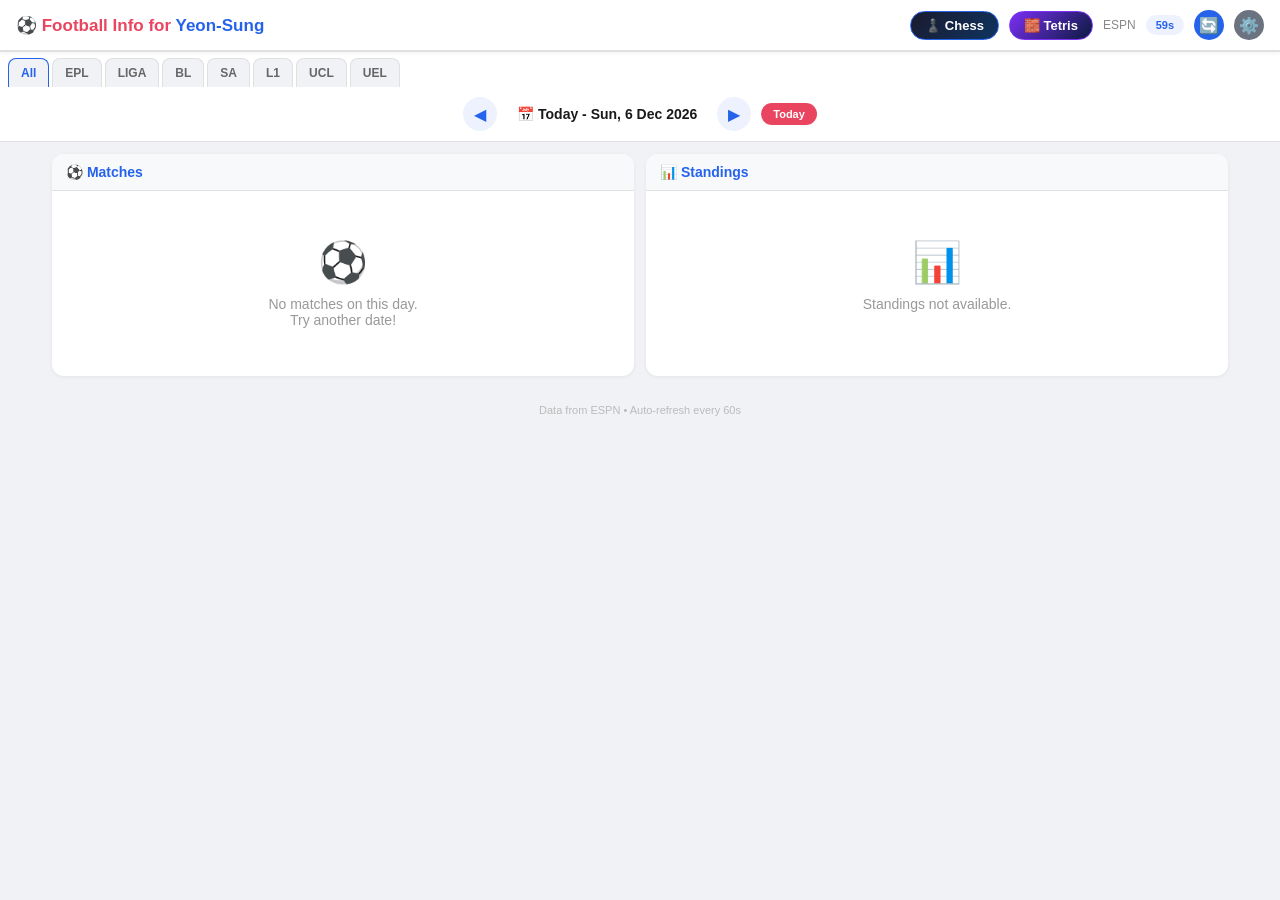
==== commit 28d6ffb0: "Add files via upload" ====
--- a/index.html
+++ b/index.html
@@ -58,6 +58,14 @@
       transition: transform 0.3s;
     }
     .refresh-btn:hover { background: #1d4ed8; }
+    .nav-app-btn {
+      display: inline-flex; align-items: center; gap: 4px;
+      padding: 6px 14px; border-radius: 20px; font-size: 13px; font-weight: 700;
+      background: linear-gradient(135deg, #1a1a2e, #0f3460); color: #fff;
+      text-decoration: none; transition: transform 0.2s, box-shadow 0.2s;
+      border: 1px solid #2563eb;
+    }
+    .nav-app-btn:hover { transform: scale(1.05); box-shadow: 0 2px 8px rgba(0,0,0,0.2); }
     .refresh-btn.spinning { animation: spin 0.8s linear infinite; }
 
     /* World Cup D-day Banner */
@@ -506,6 +514,97 @@
       color: #ff4444; font-size: 13px; margin-top: 10px;
       min-height: 18px;
     }
+    .screen-lock-divider {
+      display: flex; align-items: center; gap: 12px; margin: 20px 0;
+      color: #666; font-size: 12px;
+    }
+    .screen-lock-divider::before, .screen-lock-divider::after {
+      content: ''; flex: 1; height: 1px; background: #333;
+    }
+    .quiz-challenge-btn {
+      display: block; width: 100%; padding: 14px; border-radius: 14px;
+      border: 2px solid #2ecc71; background: rgba(46,204,113,0.1);
+      color: #2ecc71; font-size: 15px; font-weight: 700; cursor: pointer;
+      transition: all 0.3s; margin-top: 4px;
+    }
+    .quiz-challenge-btn:hover { background: rgba(46,204,113,0.25); }
+    /* Quiz Panel */
+    .quiz-panel {
+      display: none; position: fixed; top: 0; left: 0; right: 0; bottom: 0;
+      background: linear-gradient(135deg, #0a0a2e 0%, #1a1a3e 100%);
+      z-index: 700; overflow-y: auto;
+      padding: 20px;
+    }
+    .quiz-panel.show { display: flex; flex-direction: column; align-items: center; justify-content: center; }
+    .quiz-box {
+      width: 400px; max-width: 95vw;
+    }
+    .quiz-header {
+      text-align: center; margin-bottom: 20px;
+    }
+    .quiz-header-icon { font-size: 40px; }
+    .quiz-header-title { font-size: 20px; font-weight: 700; color: #fff; margin: 8px 0 4px; }
+    .quiz-header-sub { font-size: 13px; color: #888; }
+    .quiz-progress {
+      display: flex; gap: 4px; margin-bottom: 20px;
+    }
+    .quiz-dot {
+      flex: 1; height: 6px; border-radius: 3px; background: #333;
+      transition: background 0.3s;
+    }
+    .quiz-dot.correct { background: #2ecc71; }
+    .quiz-dot.wrong { background: #e74c3c; }
+    .quiz-dot.current { background: #f5a623; animation: pulse 1s infinite; }
+    @keyframes pulse { 0%,100% { opacity: 1; } 50% { opacity: 0.5; } }
+    .quiz-question-num { font-size: 12px; color: #888; margin-bottom: 8px; text-align: center; }
+    .quiz-word {
+      font-size: 32px; font-weight: 700; color: #fff; text-align: center;
+      margin-bottom: 6px; padding: 16px; background: rgba(255,255,255,0.05);
+      border-radius: 14px; border: 1px solid #333;
+    }
+    .quiz-hint { font-size: 13px; color: #7b2ff7; text-align: center; margin-bottom: 16px; font-style: italic; }
+    .quiz-options {
+      display: grid; grid-template-columns: 1fr 1fr; gap: 10px; margin-bottom: 16px;
+    }
+    .quiz-option {
+      padding: 14px 12px; border-radius: 12px; border: 2px solid #333;
+      background: rgba(255,255,255,0.05); color: #fff;
+      font-size: 15px; font-weight: 600; cursor: pointer;
+      text-align: center; transition: all 0.2s;
+    }
+    .quiz-option:hover { border-color: #2563eb; background: rgba(37,99,235,0.1); }
+    .quiz-option.selected { border-color: #2563eb; background: rgba(37,99,235,0.2); }
+    .quiz-option.correct { border-color: #2ecc71; background: rgba(46,204,113,0.2); color: #2ecc71; }
+    .quiz-option.wrong { border-color: #e74c3c; background: rgba(231,76,60,0.2); color: #e74c3c; }
+    .quiz-option:disabled { cursor: default; }
+    .quiz-score-display {
+      text-align: center; font-size: 14px; color: #aaa; margin-bottom: 10px;
+    }
+    /* Quiz Result */
+    .quiz-result {
+      text-align: center; padding: 20px;
+    }
+    .quiz-result-icon { font-size: 60px; margin-bottom: 12px; }
+    .quiz-result-title { font-size: 24px; font-weight: 700; margin-bottom: 8px; }
+    .quiz-result-title.pass { color: #2ecc71; }
+    .quiz-result-title.fail { color: #e74c3c; }
+    .quiz-result-score { font-size: 16px; color: #aaa; margin-bottom: 8px; }
+    .quiz-result-msg { font-size: 14px; color: #888; margin-bottom: 20px; line-height: 1.6; }
+    .quiz-result-btn {
+      padding: 12px 30px; border-radius: 30px; border: none;
+      font-size: 16px; font-weight: 700; cursor: pointer; margin: 6px;
+    }
+    .quiz-result-btn.unlock { background: #2ecc71; color: #fff; }
+    .quiz-result-btn.retry { background: #2563eb; color: #fff; }
+    .quiz-result-btn.back { background: #444; color: #fff; }
+    .settings-menu-btn {
+      display: block; width: 100%; padding: 14px 20px; margin-bottom: 10px;
+      border: 1px solid #e0e0e0; border-radius: 12px; background: #f8f9fa;
+      font-size: 16px; font-weight: 600; color: #1a1a1a;
+      cursor: pointer; text-align: left; transition: background 0.2s;
+    }
+    .settings-menu-btn:hover { background: #e8eaed; }
+    .settings-menu-btn:last-child { margin-bottom: 0; }
     @keyframes shake {
       0%, 100% { transform: translateX(0); }
       20% { transform: translateX(-12px); }
@@ -534,9 +633,12 @@
   <div class="header">
     <h1>⚽ Football Info for <span>Yeon-Sung</span></h1>
     <div class="header-right">
+      <a href="chess-yeonseong.html" class="nav-app-btn" title="체스 하기">♟️ Chess</a>
+      <a href="tetris-yeonseong.html" class="nav-app-btn" title="테트리스" style="background:linear-gradient(135deg,#7b2ff7,#0a1a3e);border-color:#7b2ff7;">🧱 Tetris</a>
       <span id="dataSource">ESPN</span>
       <span class="refresh-timer" id="refreshTimer">60s</span>
       <button class="refresh-btn" id="refreshBtn" onclick="manualRefresh()" title="Refresh">🔄</button>
+      <button class="refresh-btn" onclick="openSettings()" title="Settings" style="background:#6b7280;">⚙️</button>
     </div>
   </div>
 
@@ -613,6 +715,67 @@
              onkeydown="if(event.key==='Enter')unlockScreen()">
       <button class="screen-lock-submit" onclick="unlockScreen()">잠금 해제</button>
       <div class="screen-lock-error" id="screenLockError"></div>
+      <div class="screen-lock-divider">또는</div>
+      <button class="quiz-challenge-btn" onclick="startFrenchQuiz()">
+        🇫🇷 프랑스어 퀴즈 도전!<br>
+        <span style="font-size:12px;font-weight:400;color:#aaa;">10문제 중 8개 맞추면 10분 더!</span>
+      </button>
+    </div>
+  </div>
+
+  <!-- French Quiz Panel -->
+  <div class="quiz-panel" id="quizPanel">
+    <div class="quiz-box">
+      <div class="quiz-header">
+        <div class="quiz-header-icon">🇫🇷</div>
+        <div class="quiz-header-title">프랑스어 퀴즈 | French Quiz</div>
+        <div class="quiz-header-sub">10문제 중 8개 맞추면 10분 추가!</div>
+      </div>
+      <div class="quiz-progress" id="quizProgress"></div>
+      <div id="quizBody">
+        <div class="quiz-question-num" id="quizNum"></div>
+        <div class="quiz-word" id="quizWord"></div>
+        <div class="quiz-hint" id="quizHint"></div>
+        <div class="quiz-options" id="quizOptions"></div>
+        <div class="quiz-score-display" id="quizScoreDisplay"></div>
+      </div>
+      <div class="quiz-result" id="quizResult" style="display:none;"></div>
+    </div>
+  </div>
+
+  <!-- Settings Modal (password protected) -->
+  <div class="screen-alert-overlay" id="settingsOverlay" onclick="closeSettings(event)">
+    <div class="screen-alert-box" id="settingsBox" onclick="event.stopPropagation()">
+      <div class="screen-alert-icon">⚙️</div>
+      <div class="screen-alert-msg" id="settingsTitle">설정</div>
+      <div id="settingsContent">
+        <!-- Step 1: Password -->
+        <div id="settingsPinStep">
+          <div class="screen-alert-sub">비밀번호를 입력하세요</div>
+          <input type="password" class="screen-lock-input" id="settingsPinInput"
+                 placeholder="••••" maxlength="10" inputmode="numeric"
+                 onkeydown="if(event.key==='Enter')checkSettingsPin()"
+                 style="margin-bottom:12px;">
+          <div class="screen-lock-error" id="settingsPinError"></div>
+          <button class="screen-alert-btn" onclick="checkSettingsPin()">확인</button>
+        </div>
+        <!-- Step 2: Menu -->
+        <div id="settingsMenuStep" style="display:none;">
+          <div style="margin-bottom:16px;padding:12px;background:rgba(255,255,255,0.08);border-radius:12px;">
+            <div style="font-size:14px;color:#aaa;margin-bottom:8px;">⏰ 스크린타임 제한</div>
+            <div style="display:flex;align-items:center;gap:10px;justify-content:center;">
+              <input type="range" id="screenLimitSlider" min="1" max="60" step="1"
+                     style="flex:1;accent-color:#f97316;"
+                     oninput="document.getElementById('screenLimitVal').textContent=this.value+'분'">
+              <span id="screenLimitVal" style="font-size:18px;font-weight:700;color:#f97316;min-width:40px;">10분</span>
+            </div>
+            <button class="settings-menu-btn" onclick="applyScreenLimit()" style="margin-top:8px;background:rgba(249,115,22,0.2);border-color:#f97316;">✅ 적용</button>
+          </div>
+          <button class="settings-menu-btn" onclick="openWifiSettings()">📶 WiFi 설정 열기</button>
+          <button class="settings-menu-btn" onclick="resetScreenTimer()">⏰ 스크린타임 리셋</button>
+          <button class="settings-menu-btn" onclick="closeSettings()">❌ 닫기</button>
+        </div>
+      </div>
     </div>
   </div>
 
@@ -1466,100 +1629,141 @@
 history.pushState(null,'',window.location.href);
 
 // ===== SCREEN TIME GUARDIAN =====
-// 10분 연속 사용 시 첫 경고, OK 누른 후 1분마다 반복
-// 3번째 경고 후 OK → 완전 잠금 (패스워드 필요)
-// 1시간 이상 비활성(탭 숨김/화면꺼짐) 시 타이머 리셋
-const SCREEN_FIRST_ALERT = 10 * 60 * 1000;   // 10분
-const SCREEN_REPEAT_ALERT = 1 * 60 * 1000;    // 1분
-const SCREEN_IDLE_RESET = 60 * 60 * 1000;     // 1시간
-const SCREEN_MAX_WARNS = 3;                    // 3번 경고 후 잠금
-const SCREEN_LOCK_PIN = '7479';                // 잠금 해제 패스워드
+// 설정 가능한 사용 시간 → 바로 프랑스어 퀴즈 잠금 → 1시간 후 자동 해제 (또는 패스워드)
+const SCREEN_DEFAULT_MINUTES = 10;
+const SCREEN_LOCK_DURATION = 60 * 60 * 1000;
+const SCREEN_LOCK_PIN = '7479';
+
+// localStorage에서 설정값 로드 (하루 지나면 디폴트로 리셋)
+function loadScreenLimit() {
+  try {
+    const raw = localStorage.getItem('sg_limit');
+    if (raw) {
+      const d = JSON.parse(raw);
+      const savedDate = d.date || '';
+      const today = new Date().toISOString().slice(0, 10);
+      if (savedDate === today && d.minutes >= 1 && d.minutes <= 60) {
+        return d.minutes * 60 * 1000;
+      }
+      // 날짜 다르면 삭제 → 디폴트
+      localStorage.removeItem('sg_limit');
+    }
+  } catch(e) {}
+  return SCREEN_DEFAULT_MINUTES * 60 * 1000;
+}
+function saveScreenLimit(minutes) {
+  try {
+    const today = new Date().toISOString().slice(0, 10);
+    localStorage.setItem('sg_limit', JSON.stringify({ minutes, date: today }));
+  } catch(e) {}
+}
+function getScreenLimitMinutes() {
+  try {
+    const raw = localStorage.getItem('sg_limit');
+    if (raw) {
+      const d = JSON.parse(raw);
+      const today = new Date().toISOString().slice(0, 10);
+      if (d.date === today && d.minutes >= 1 && d.minutes <= 60) return d.minutes;
+    }
+  } catch(e) {}
+  return SCREEN_DEFAULT_MINUTES;
+}
+
+let SCREEN_USE_LIMIT = loadScreenLimit();
 
 let screenStartTime = Date.now();
 let screenAlertTimer = null;
-let screenAlertCount = 0;
-let screenHiddenTime = null;
 let screenLocked = false;
+let screenLockTime = null;
+let screenLockCountdown = null;
+
+// sessionStorage 동기화 (페이지간 시간 공유)
+function sgSave() {
+  try { sessionStorage.setItem('sg_data', JSON.stringify({
+    start: screenStartTime,
+    locked: screenLocked, lockTime: screenLockTime
+  })); } catch(e) {}
+}
+function sgLoad() {
+  try {
+    const raw = sessionStorage.getItem('sg_data');
+    if (!raw) return;
+    const d = JSON.parse(raw);
+    screenStartTime = d.start || Date.now();
+    if (d.locked && d.lockTime) {
+      if (Date.now() - d.lockTime < SCREEN_LOCK_DURATION) {
+        screenLocked = true; screenLockTime = d.lockTime;
+        setTimeout(() => activateLock(), 50);
+      } else { sessionStorage.removeItem('sg_data'); }
+    }
+  } catch(e) {}
+}
+window.addEventListener('beforeunload', sgSave);
+window.addEventListener('pagehide', sgSave);
 
 function startScreenTimer() {
   if (screenLocked) return;
   clearTimeout(screenAlertTimer);
   screenStartTime = Date.now();
-  screenAlertCount = 0;
-  scheduleScreenAlert(SCREEN_FIRST_ALERT);
-}
-
-function scheduleScreenAlert(delay) {
+  sgSave();
+  scheduleScreenLock(SCREEN_USE_LIMIT);
+}
+
+function scheduleScreenLock(delay) {
   if (screenLocked) return;
   clearTimeout(screenAlertTimer);
-  screenAlertTimer = setTimeout(() => {
-    showScreenAlert();
-  }, delay);
-}
-
-function showScreenAlert() {
-  screenAlertCount++;
-  const totalMin = Math.round((Date.now() - screenStartTime) / 60000);
-  const overlay = document.getElementById('screenAlertOverlay');
-  const msg = document.getElementById('screenAlertMsg');
-  const sub = document.getElementById('screenAlertSub');
-  const warn = document.getElementById('screenAlertWarn');
-
-  const remaining = SCREEN_MAX_WARNS - screenAlertCount;
-
-  if (screenAlertCount === 1) {
-    msg.innerHTML = '연성아 너무 오래 보고 있다..<br>여기까지만 봐';
-    warn.textContent = `⚠️ 경고 ${screenAlertCount}/${SCREEN_MAX_WARNS} — ${remaining}번 더 무시하면 잠금됩니다`;
-  } else if (screenAlertCount === 2) {
-    msg.innerHTML = '연성아~ 아직도 보고 있네?<br>이제 진짜 그만 봐!';
-    warn.textContent = `⚠️ 경고 ${screenAlertCount}/${SCREEN_MAX_WARNS} — ${remaining}번 더 무시하면 잠금됩니다`;
-  } else {
-    msg.innerHTML = '연성아!! 마지막 경고야!! 😤<br>OK 누르면 잠금된다!';
-    warn.textContent = '🔒 마지막 기회! OK 누르면 잠금됩니다';
-    warn.style.fontWeight = '700';
-  }
-  sub.textContent = `${totalMin}분째 보고 있어요`;
-  overlay.classList.add('show');
-}
-
-function dismissScreenAlert() {
-  document.getElementById('screenAlertOverlay').classList.remove('show');
-
-  if (screenAlertCount >= SCREEN_MAX_WARNS) {
-    // 3번 경고 모두 소진 → 잠금!
-    activateLock();
-  } else {
-    // 아직 기회 남음 → 1분 후 다시 경고
-    scheduleScreenAlert(SCREEN_REPEAT_ALERT);
-  }
+  screenAlertTimer = setTimeout(() => activateLock(), delay);
 }
 
 function activateLock() {
   screenLocked = true;
+  screenLockTime = screenLockTime || Date.now();
   clearTimeout(screenAlertTimer);
-  const totalMin = Math.round((Date.now() - screenStartTime) / 60000);
-  document.getElementById('screenLockSub').textContent = `총 ${totalMin}분 사용 · 아빠한테 말해서 풀어달라고 해`;
+  sgSave();
   document.getElementById('screenLockInput').value = '';
   document.getElementById('screenLockError').textContent = '';
   document.getElementById('screenLockOverlay').classList.add('show');
+  updateLockCountdown();
+  screenLockCountdown = setInterval(updateLockCountdown, 1000);
+  // 바로 프랑스어 퀴즈 시작
+  setTimeout(() => startFrenchQuiz(), 300);
+}
+
+function updateLockCountdown() {
+  const elapsed = Date.now() - screenLockTime;
+  const remaining = SCREEN_LOCK_DURATION - elapsed;
+  if (remaining <= 0) {
+    // 1시간 지남 → 자동 해제
+    doUnlock();
+    return;
+  }
+  const min = Math.floor(remaining / 60000);
+  const sec = Math.floor((remaining % 60000) / 1000);
+  document.getElementById('screenLockSub').innerHTML =
+    `아빠한테 말해서 풀어달라고 해<br>⏱️ 자동 해제까지 <b>${min}분 ${sec < 10 ? '0' : ''}${sec}초</b>`;
+}
+
+function doUnlock() {
+  screenLocked = false;
+  screenLockTime = null;
+  clearInterval(screenLockCountdown);
+  screenLockCountdown = null;
+  document.getElementById('screenLockOverlay').classList.remove('show');
+  document.getElementById('screenLockInput').value = '';
+  document.getElementById('screenLockError').textContent = '';
+  sgSave();
+  startScreenTimer();
 }
 
 function unlockScreen() {
   const input = document.getElementById('screenLockInput');
   const error = document.getElementById('screenLockError');
   if (input.value === SCREEN_LOCK_PIN) {
-    // 해제 성공
-    screenLocked = false;
-    document.getElementById('screenLockOverlay').classList.remove('show');
-    input.value = '';
-    error.textContent = '';
-    // 타이머 완전 리셋
-    startScreenTimer();
+    doUnlock();
   } else {
     error.textContent = '비밀번호가 틀렸어요!';
     input.value = '';
     input.focus();
-    // 틀리면 잠깐 흔들기
     const box = input.closest('.screen-lock-box');
     box.style.animation = 'none';
     box.offsetHeight;
@@ -1567,32 +1771,459 @@
   }
 }
 
-// 탭 숨김/표시 감지
+// 화면 꺼짐/켜짐 감지 — 잠금 중에도 카운트다운 유지
 document.addEventListener('visibilitychange', () => {
-  if (screenLocked) return;
+  if (screenLocked) {
+    // 잠금 중 돌아왔을 때 카운트다운 체크
+    if (!document.hidden) updateLockCountdown();
+    return;
+  }
   if (document.hidden) {
-    screenHiddenTime = Date.now();
     clearTimeout(screenAlertTimer);
   } else {
-    if (screenHiddenTime) {
-      const away = Date.now() - screenHiddenTime;
-      if (away >= SCREEN_IDLE_RESET) {
-        startScreenTimer();
+    sgLoad(); // 다른 페이지에서 변경된 상태 로드
+    if (!screenLocked) {
+      const elapsed = Date.now() - screenStartTime;
+      if (elapsed < SCREEN_USE_LIMIT) {
+        scheduleScreenLock(SCREEN_USE_LIMIT - elapsed);
       } else {
-        const elapsed = Date.now() - screenStartTime;
-        if (screenAlertCount === 0 && elapsed < SCREEN_FIRST_ALERT) {
-          scheduleScreenAlert(SCREEN_FIRST_ALERT - elapsed);
-        } else if (screenAlertCount > 0) {
-          scheduleScreenAlert(SCREEN_REPEAT_ALERT);
-        }
+        activateLock();
       }
-      screenHiddenTime = null;
     }
   }
 });
 
-// 시작
-startScreenTimer();
+// 시작 — 다른 페이지의 타이머 상태 로드 후 시작
+sgLoad();
+if (!screenLocked) startScreenTimer();
+
+// ===== SETTINGS (password protected) =====
+function openSettings() {
+  document.getElementById('settingsPinStep').style.display = '';
+  document.getElementById('settingsMenuStep').style.display = 'none';
+  document.getElementById('settingsPinInput').value = '';
+  document.getElementById('settingsPinError').textContent = '';
+  document.getElementById('settingsTitle').textContent = '설정';
+  document.getElementById('settingsOverlay').classList.add('show');
+  setTimeout(() => document.getElementById('settingsPinInput').focus(), 300);
+}
+
+function closeSettings(e) {
+  if (e && e.target !== e.currentTarget) return;
+  document.getElementById('settingsOverlay').classList.remove('show');
+}
+
+function checkSettingsPin() {
+  const input = document.getElementById('settingsPinInput');
+  if (input.value === SCREEN_LOCK_PIN) {
+    document.getElementById('settingsPinStep').style.display = 'none';
+    document.getElementById('settingsMenuStep').style.display = '';
+    document.getElementById('settingsTitle').textContent = '⚙️ 관리자 설정';
+    // 슬라이더 초기값 세팅
+    const curMin = getScreenLimitMinutes();
+    document.getElementById('screenLimitSlider').value = curMin;
+    document.getElementById('screenLimitVal').textContent = curMin + '분';
+  } else {
+    document.getElementById('settingsPinError').textContent = '비밀번호가 틀렸어요!';
+    input.value = '';
+    input.focus();
+  }
+}
+
+function openWifiSettings() {
+  // Android intent로 WiFi 설정 열기
+  const intents = [
+    'intent:#Intent;action=android.settings.WIFI_SETTINGS;end',
+    'intent://settings/wifi#Intent;scheme=android-settings;end'
+  ];
+  let opened = false;
+  for (const url of intents) {
+    try { window.location.href = url; opened = true; break; } catch(e) {}
+  }
+  if (!opened) {
+    // fallback: 안내 메시지
+    alert('WiFi 설정을 자동으로 열 수 없습니다.\n\nScreen Pinning을 해제하고\n설정 → WiFi 에서 변경해주세요.');
+  }
+  closeSettings();
+}
+
+function resetScreenTimer() {
+  if (screenLocked) doUnlock();
+  else startScreenTimer();
+  closeSettings();
+}
+
+function applyScreenLimit() {
+  const val = parseInt(document.getElementById('screenLimitSlider').value) || SCREEN_DEFAULT_MINUTES;
+  saveScreenLimit(val);
+  SCREEN_USE_LIMIT = val * 60 * 1000;
+  // 타이머 재시작 (잠금 상태면 해제 후)
+  if (screenLocked) doUnlock();
+  else startScreenTimer();
+  closeSettings();
+}
+
+// ===== FRENCH VOCABULARY QUIZ (300+ essential words) =====
+const FRENCH_VOCAB = [
+  // ── Verbs (essential, intermediate) ──
+  {fr:'avoir',en:'to have',ko:'가지다',cat:'verb'},{fr:'être',en:'to be',ko:'~이다',cat:'verb'},
+  {fr:'faire',en:'to do / to make',ko:'하다/만들다',cat:'verb'},{fr:'aller',en:'to go',ko:'가다',cat:'verb'},
+  {fr:'venir',en:'to come',ko:'오다',cat:'verb'},{fr:'voir',en:'to see',ko:'보다',cat:'verb'},
+  {fr:'savoir',en:'to know (fact)',ko:'알다(사실)',cat:'verb'},{fr:'connaître',en:'to know (person/place)',ko:'알다(사람/장소)',cat:'verb'},
+  {fr:'pouvoir',en:'to be able to',ko:'할 수 있다',cat:'verb'},{fr:'vouloir',en:'to want',ko:'원하다',cat:'verb'},
+  {fr:'devoir',en:'to must / to owe',ko:'~해야 하다',cat:'verb'},{fr:'dire',en:'to say / to tell',ko:'말하다',cat:'verb'},
+  {fr:'prendre',en:'to take',ko:'가져가다',cat:'verb'},{fr:'donner',en:'to give',ko:'주다',cat:'verb'},
+  {fr:'parler',en:'to speak',ko:'말하다',cat:'verb'},{fr:'penser',en:'to think',ko:'생각하다',cat:'verb'},
+  {fr:'croire',en:'to believe',ko:'믿다',cat:'verb'},{fr:'trouver',en:'to find',ko:'찾다',cat:'verb'},
+  {fr:'chercher',en:'to look for',ko:'찾다/구하다',cat:'verb'},{fr:'mettre',en:'to put / to wear',ko:'놓다/입다',cat:'verb'},
+  {fr:'comprendre',en:'to understand',ko:'이해하다',cat:'verb'},{fr:'apprendre',en:'to learn',ko:'배우다',cat:'verb'},
+  {fr:'attendre',en:'to wait',ko:'기다리다',cat:'verb'},{fr:'entendre',en:'to hear',ko:'듣다',cat:'verb'},
+  {fr:'répondre',en:'to answer',ko:'대답하다',cat:'verb'},{fr:'demander',en:'to ask',ko:'묻다',cat:'verb'},
+  {fr:'commencer',en:'to begin',ko:'시작하다',cat:'verb'},{fr:'finir',en:'to finish',ko:'끝내다',cat:'verb'},
+  {fr:'ouvrir',en:'to open',ko:'열다',cat:'verb'},{fr:'fermer',en:'to close',ko:'닫다',cat:'verb'},
+  {fr:'acheter',en:'to buy',ko:'사다',cat:'verb'},{fr:'vendre',en:'to sell',ko:'팔다',cat:'verb'},
+  {fr:'envoyer',en:'to send',ko:'보내다',cat:'verb'},{fr:'recevoir',en:'to receive',ko:'받다',cat:'verb'},
+  {fr:'laisser',en:'to leave / to let',ko:'놔두다/허락하다',cat:'verb'},{fr:'tomber',en:'to fall',ko:'떨어지다',cat:'verb'},
+  {fr:'monter',en:'to go up / to climb',ko:'올라가다',cat:'verb'},{fr:'descendre',en:'to go down',ko:'내려가다',cat:'verb'},
+  {fr:'marcher',en:'to walk',ko:'걷다',cat:'verb'},{fr:'courir',en:'to run',ko:'달리다',cat:'verb'},
+  {fr:'conduire',en:'to drive',ko:'운전하다',cat:'verb'},{fr:'voyager',en:'to travel',ko:'여행하다',cat:'verb'},
+  {fr:'essayer',en:'to try',ko:'시도하다',cat:'verb'},{fr:'utiliser',en:'to use',ko:'사용하다',cat:'verb'},
+  {fr:'choisir',en:'to choose',ko:'선택하다',cat:'verb'},{fr:'oublier',en:'to forget',ko:'잊다',cat:'verb'},
+  {fr:'se souvenir',en:'to remember',ko:'기억하다',cat:'verb'},{fr:'aider',en:'to help',ko:'돕다',cat:'verb'},
+  {fr:'expliquer',en:'to explain',ko:'설명하다',cat:'verb'},{fr:'raconter',en:'to tell (story)',ko:'이야기하다',cat:'verb'},
+  {fr:'montrer',en:'to show',ko:'보여주다',cat:'verb'},{fr:'sembler',en:'to seem',ko:'~처럼 보이다',cat:'verb'},
+  {fr:'rester',en:'to stay',ko:'머물다',cat:'verb'},{fr:'partir',en:'to leave / depart',ko:'떠나다',cat:'verb'},
+  {fr:'sortir',en:'to go out',ko:'나가다',cat:'verb'},{fr:'entrer',en:'to enter',ko:'들어가다',cat:'verb'},
+  {fr:'arriver',en:'to arrive',ko:'도착하다',cat:'verb'},{fr:'rentrer',en:'to return home',ko:'귀가하다',cat:'verb'},
+  {fr:'manger',en:'to eat',ko:'먹다',cat:'verb'},{fr:'boire',en:'to drink',ko:'마시다',cat:'verb'},
+  {fr:'dormir',en:'to sleep',ko:'자다',cat:'verb'},{fr:'se réveiller',en:'to wake up',ko:'일어나다',cat:'verb'},
+  {fr:'se lever',en:'to get up',ko:'일어서다',cat:'verb'},{fr:'se coucher',en:'to go to bed',ko:'잠자리에 들다',cat:'verb'},
+  {fr:'lire',en:'to read',ko:'읽다',cat:'verb'},{fr:'écrire',en:'to write',ko:'쓰다',cat:'verb'},
+  {fr:'jouer',en:'to play',ko:'놀다',cat:'verb'},{fr:'travailler',en:'to work',ko:'일하다',cat:'verb'},
+  {fr:'étudier',en:'to study',ko:'공부하다',cat:'verb'},{fr:'porter',en:'to carry / to wear',ko:'나르다/입다',cat:'verb'},
+  {fr:'changer',en:'to change',ko:'바꾸다',cat:'verb'},{fr:'perdre',en:'to lose',ko:'잃다',cat:'verb'},
+  {fr:'gagner',en:'to win / to earn',ko:'이기다/벌다',cat:'verb'},{fr:'payer',en:'to pay',ko:'지불하다',cat:'verb'},
+  {fr:'sentir',en:'to feel / to smell',ko:'느끼다/냄새맡다',cat:'verb'},{fr:'tenir',en:'to hold',ko:'잡다',cat:'verb'},
+  {fr:'suivre',en:'to follow',ko:'따라가다',cat:'verb'},{fr:'vivre',en:'to live',ko:'살다',cat:'verb'},
+  // ── Adjectives ──
+  {fr:'grand',en:'big / tall',ko:'큰/키큰',cat:'adj'},{fr:'petit',en:'small / short',ko:'작은/키작은',cat:'adj'},
+  {fr:'bon',en:'good',ko:'좋은',cat:'adj'},{fr:'mauvais',en:'bad',ko:'나쁜',cat:'adj'},
+  {fr:'beau / belle',en:'beautiful',ko:'아름다운',cat:'adj'},{fr:'laid',en:'ugly',ko:'못생긴',cat:'adj'},
+  {fr:'jeune',en:'young',ko:'젊은',cat:'adj'},{fr:'vieux / vieille',en:'old',ko:'늙은/오래된',cat:'adj'},
+  {fr:'nouveau / nouvelle',en:'new',ko:'새로운',cat:'adj'},{fr:'ancien',en:'old / former',ko:'오래된/이전의',cat:'adj'},
+  {fr:'long / longue',en:'long',ko:'긴',cat:'adj'},{fr:'court',en:'short (length)',ko:'짧은',cat:'adj'},
+  {fr:'haut',en:'high / tall',ko:'높은',cat:'adj'},{fr:'bas',en:'low',ko:'낮은',cat:'adj'},
+  {fr:'gros / grosse',en:'fat / big',ko:'뚱뚱한/큰',cat:'adj'},{fr:'mince',en:'thin / slim',ko:'날씬한',cat:'adj'},
+  {fr:'fort',en:'strong',ko:'강한',cat:'adj'},{fr:'faible',en:'weak',ko:'약한',cat:'adj'},
+  {fr:'rapide',en:'fast',ko:'빠른',cat:'adj'},{fr:'lent',en:'slow',ko:'느린',cat:'adj'},
+  {fr:'facile',en:'easy',ko:'쉬운',cat:'adj'},{fr:'difficile',en:'difficult',ko:'어려운',cat:'adj'},
+  {fr:'possible',en:'possible',ko:'가능한',cat:'adj'},{fr:'impossible',en:'impossible',ko:'불가능한',cat:'adj'},
+  {fr:'important',en:'important',ko:'중요한',cat:'adj'},{fr:'nécessaire',en:'necessary',ko:'필요한',cat:'adj'},
+  {fr:'différent',en:'different',ko:'다른',cat:'adj'},{fr:'même',en:'same',ko:'같은',cat:'adj'},
+  {fr:'seul',en:'alone / only',ko:'혼자/유일한',cat:'adj'},{fr:'ensemble',en:'together',ko:'함께',cat:'adj'},
+  {fr:'chaud',en:'hot / warm',ko:'뜨거운/따뜻한',cat:'adj'},{fr:'froid',en:'cold',ko:'차가운',cat:'adj'},
+  {fr:'propre',en:'clean / own',ko:'깨끗한/자신의',cat:'adj'},{fr:'sale',en:'dirty',ko:'더러운',cat:'adj'},
+  {fr:'plein',en:'full',ko:'가득찬',cat:'adj'},{fr:'vide',en:'empty',ko:'빈',cat:'adj'},
+  {fr:'ouvert',en:'open',ko:'열린',cat:'adj'},{fr:'fermé',en:'closed',ko:'닫힌',cat:'adj'},
+  {fr:'heureux / heureuse',en:'happy',ko:'행복한',cat:'adj'},{fr:'triste',en:'sad',ko:'슬픈',cat:'adj'},
+  {fr:'content',en:'pleased / glad',ko:'기쁜',cat:'adj'},{fr:'fâché',en:'angry',ko:'화난',cat:'adj'},
+  {fr:'fatigué',en:'tired',ko:'피곤한',cat:'adj'},{fr:'malade',en:'sick',ko:'아픈',cat:'adj'},
+  {fr:'prêt',en:'ready',ko:'준비된',cat:'adj'},{fr:'sûr',en:'sure / safe',ko:'확실한/안전한',cat:'adj'},
+  {fr:'libre',en:'free',ko:'자유로운',cat:'adj'},{fr:'occupé',en:'busy',ko:'바쁜',cat:'adj'},
+  {fr:'gentil / gentille',en:'kind / nice',ko:'친절한',cat:'adj'},{fr:'méchant',en:'mean / naughty',ko:'못된/나쁜',cat:'adj'},
+  {fr:'intéressant',en:'interesting',ko:'흥미로운',cat:'adj'},{fr:'ennuyeux',en:'boring',ko:'지루한',cat:'adj'},
+  {fr:'dangereux',en:'dangerous',ko:'위험한',cat:'adj'},{fr:'tranquille',en:'calm / quiet',ko:'조용한',cat:'adj'},
+  {fr:'dernier / dernière',en:'last',ko:'마지막의',cat:'adj'},{fr:'prochain',en:'next',ko:'다음의',cat:'adj'},
+  {fr:'premier / première',en:'first',ko:'첫번째',cat:'adj'},{fr:'cher / chère',en:'expensive / dear',ko:'비싼/소중한',cat:'adj'},
+  // ── Adverbs & Connectors ──
+  {fr:'très',en:'very',ko:'매우',cat:'adverb'},{fr:'trop',en:'too much',ko:'너무',cat:'adverb'},
+  {fr:'assez',en:'enough / quite',ko:'충분히/꽤',cat:'adverb'},{fr:'peu',en:'little / few',ko:'적게/조금',cat:'adverb'},
+  {fr:'beaucoup',en:'a lot / many',ko:'많이',cat:'adverb'},{fr:'plus',en:'more',ko:'더',cat:'adverb'},
+  {fr:'moins',en:'less',ko:'덜',cat:'adverb'},{fr:'bien',en:'well',ko:'잘',cat:'adverb'},
+  {fr:'mal',en:'badly',ko:'나쁘게',cat:'adverb'},{fr:'vite',en:'quickly',ko:'빨리',cat:'adverb'},
+  {fr:'souvent',en:'often',ko:'자주',cat:'adverb'},{fr:'toujours',en:'always',ko:'항상',cat:'adverb'},
+  {fr:'jamais',en:'never',ko:'절대~않다',cat:'adverb'},{fr:'parfois',en:'sometimes',ko:'가끔',cat:'adverb'},
+  {fr:'déjà',en:'already',ko:'이미',cat:'adverb'},{fr:'encore',en:'still / again',ko:'아직/다시',cat:'adverb'},
+  {fr:'maintenant',en:'now',ko:'지금',cat:'adverb'},{fr:'bientôt',en:'soon',ko:'곧',cat:'adverb'},
+  {fr:'ici',en:'here',ko:'여기',cat:'adverb'},{fr:'là-bas',en:'over there',ko:'저기',cat:'adverb'},
+  {fr:'partout',en:'everywhere',ko:'어디나',cat:'adverb'},{fr:'ensemble',en:'together',ko:'함께',cat:'adverb'},
+  {fr:'surtout',en:'especially',ko:'특히',cat:'adverb'},{fr:'environ',en:'about / approximately',ko:'약/대략',cat:'adverb'},
+  {fr:'peut-être',en:'maybe / perhaps',ko:'아마도',cat:'adverb'},{fr:'vraiment',en:'really / truly',ko:'정말로',cat:'adverb'},
+  {fr:'seulement',en:'only',ko:'오직/단지',cat:'adverb'},{fr:'plutôt',en:'rather',ko:'오히려/차라리',cat:'adverb'},
+  // ── Prepositions & Small Words ──
+  {fr:'dans',en:'in / inside',ko:'안에',cat:'preposition'},{fr:'sur',en:'on / upon',ko:'위에',cat:'preposition'},
+  {fr:'sous',en:'under',ko:'아래에',cat:'preposition'},{fr:'devant',en:'in front of',ko:'앞에',cat:'preposition'},
+  {fr:'derrière',en:'behind',ko:'뒤에',cat:'preposition'},{fr:'entre',en:'between',ko:'사이에',cat:'preposition'},
+  {fr:'avec',en:'with',ko:'~와 함께',cat:'preposition'},{fr:'sans',en:'without',ko:'~없이',cat:'preposition'},
+  {fr:'pour',en:'for',ko:'~를 위해',cat:'preposition'},{fr:'contre',en:'against',ko:'~에 반대하여',cat:'preposition'},
+  {fr:'vers',en:'towards',ko:'~쪽으로',cat:'preposition'},{fr:'chez',en:'at (someone\'s place)',ko:'~의 집에서',cat:'preposition'},
+  {fr:'pendant',en:'during',ko:'~동안',cat:'preposition'},{fr:'depuis',en:'since / for (time)',ko:'~이후/~동안',cat:'preposition'},
+  {fr:'avant',en:'before',ko:'~전에',cat:'preposition'},{fr:'après',en:'after',ko:'~후에',cat:'preposition'},
+  {fr:'à côté de',en:'next to',ko:'옆에',cat:'preposition'},{fr:'loin de',en:'far from',ko:'~에서 멀리',cat:'preposition'},
+  {fr:'près de',en:'near / close to',ko:'가까이',cat:'preposition'},{fr:'au-dessus de',en:'above',ko:'위쪽에',cat:'preposition'},
+  // ── Everyday Life & Society ──
+  {fr:'la ville',en:'city / town',ko:'도시',cat:'society'},{fr:'le pays',en:'country',ko:'나라',cat:'society'},
+  {fr:'la rue',en:'street',ko:'거리',cat:'society'},{fr:'le magasin',en:'shop / store',ko:'가게',cat:'society'},
+  {fr:'le restaurant',en:'restaurant',ko:'식당',cat:'society'},{fr:'la gare',en:'train station',ko:'기차역',cat:'society'},
+  {fr:"l'aéroport",en:'airport',ko:'공항',cat:'society'},{fr:"l'hôpital",en:'hospital',ko:'병원',cat:'society'},
+  {fr:'la banque',en:'bank',ko:'은행',cat:'society'},{fr:'la poste',en:'post office',ko:'우체국',cat:'society'},
+  {fr:'le musée',en:'museum',ko:'박물관',cat:'society'},{fr:'le cinéma',en:'cinema',ko:'영화관',cat:'society'},
+  {fr:'la bibliothèque',en:'library',ko:'도서관',cat:'society'},{fr:'le marché',en:'market',ko:'시장',cat:'society'},
+  {fr:'la pharmacie',en:'pharmacy',ko:'약국',cat:'society'},{fr:'le parc',en:'park',ko:'공원',cat:'society'},
+  {fr:'le travail',en:'work / job',ko:'일/직업',cat:'society'},{fr:'le bureau',en:'office / desk',ko:'사무실/책상',cat:'society'},
+  {fr:"l'argent",en:'money',ko:'돈',cat:'society'},{fr:'le prix',en:'price',ko:'가격',cat:'society'},
+  {fr:'la voiture',en:'car',ko:'자동차',cat:'society'},{fr:'le bus',en:'bus',ko:'버스',cat:'society'},
+  {fr:'le train',en:'train',ko:'기차',cat:'society'},{fr:'le vélo',en:'bicycle',ko:'자전거',cat:'society'},
+  {fr:"l'avion",en:'airplane',ko:'비행기',cat:'society'},{fr:'le bateau',en:'boat / ship',ko:'배',cat:'society'},
+  // ── Emotions & States ──
+  {fr:'la joie',en:'joy',ko:'기쁨',cat:'emotion'},{fr:'la peur',en:'fear',ko:'두려움',cat:'emotion'},
+  {fr:'la colère',en:'anger',ko:'분노',cat:'emotion'},{fr:'la surprise',en:'surprise',ko:'놀람',cat:'emotion'},
+  {fr:"l'amour",en:'love',ko:'사랑',cat:'emotion'},{fr:'la tristesse',en:'sadness',ko:'슬픔',cat:'emotion'},
+  {fr:"l'espoir",en:'hope',ko:'희망',cat:'emotion'},{fr:'la confiance',en:'trust / confidence',ko:'신뢰/자신감',cat:'emotion'},
+  {fr:"l'inquiétude",en:'worry / anxiety',ko:'걱정/불안',cat:'emotion'},{fr:'la fierté',en:'pride',ko:'자부심',cat:'emotion'},
+  {fr:'le bonheur',en:'happiness',ko:'행복',cat:'emotion'},{fr:'le courage',en:'courage',ko:'용기',cat:'emotion'},
+  // ── Time & Calendar ──
+  {fr:'le matin',en:'morning',ko:'아침',cat:'time'},{fr:"l'après-midi",en:'afternoon',ko:'오후',cat:'time'},
+  {fr:'le soir',en:'evening',ko:'저녁',cat:'time'},{fr:'la nuit',en:'night',ko:'밤',cat:'time'},
+  {fr:'la semaine',en:'week',ko:'주',cat:'time'},{fr:'le mois',en:'month',ko:'달/월',cat:'time'},
+  {fr:"l'année",en:'year',ko:'년',cat:'time'},{fr:'la saison',en:'season',ko:'계절',cat:'time'},
+  {fr:'le printemps',en:'spring',ko:'봄',cat:'time'},{fr:"l'été",en:'summer',ko:'여름',cat:'time'},
+  {fr:"l'automne",en:'autumn / fall',ko:'가을',cat:'time'},{fr:"l'hiver",en:'winter',ko:'겨울',cat:'time'},
+  {fr:"aujourd'hui",en:'today',ko:'오늘',cat:'time'},{fr:'demain',en:'tomorrow',ko:'내일',cat:'time'},
+  {fr:'hier',en:'yesterday',ko:'어제',cat:'time'},{fr:'tôt',en:'early',ko:'일찍',cat:'time'},
+  {fr:'tard',en:'late',ko:'늦게',cat:'time'},{fr:'une heure',en:'one hour / one o\'clock',ko:'1시간/1시',cat:'time'},
+  {fr:'une minute',en:'one minute',ko:'1분',cat:'time'},{fr:'une seconde',en:'one second',ko:'1초',cat:'time'},
+  // ── School & Education ──
+  {fr:"l'école",en:'school',ko:'학교',cat:'school'},{fr:'le collège',en:'middle school',ko:'중학교',cat:'school'},
+  {fr:'le lycée',en:'high school',ko:'고등학교',cat:'school'},{fr:"l'université",en:'university',ko:'대학교',cat:'school'},
+  {fr:'le cours',en:'class / lesson',ko:'수업',cat:'school'},{fr:"l'examen",en:'exam',ko:'시험',cat:'school'},
+  {fr:'la note',en:'grade / mark',ko:'성적',cat:'school'},{fr:'les devoirs',en:'homework',ko:'숙제',cat:'school'},
+  {fr:'le professeur',en:'teacher',ko:'선생님',cat:'school'},{fr:"l'élève",en:'student',ko:'학생',cat:'school'},
+  {fr:'les mathématiques',en:'mathematics',ko:'수학',cat:'school'},{fr:'les sciences',en:'science',ko:'과학',cat:'school'},
+  {fr:"l'histoire",en:'history',ko:'역사',cat:'school'},{fr:'la géographie',en:'geography',ko:'지리',cat:'school'},
+  {fr:'le français',en:'French (subject)',ko:'프랑스어',cat:'school'},{fr:"l'anglais",en:'English (subject)',ko:'영어',cat:'school'},
+  {fr:'la musique',en:'music',ko:'음악',cat:'school'},{fr:'le sport',en:'sport / P.E.',ko:'체육',cat:'school'},
+  {fr:'le dessin',en:'drawing / art',ko:'미술',cat:'school'},{fr:'la récréation',en:'break / recess',ko:'쉬는시간',cat:'school'},
+  // ── Food & Cooking ──
+  {fr:'le repas',en:'meal',ko:'식사',cat:'food'},{fr:'le petit-déjeuner',en:'breakfast',ko:'아침식사',cat:'food'},
+  {fr:'le déjeuner',en:'lunch',ko:'점심',cat:'food'},{fr:'le dîner',en:'dinner',ko:'저녁식사',cat:'food'},
+  {fr:'la viande',en:'meat',ko:'고기',cat:'food'},{fr:'le poisson',en:'fish',ko:'생선',cat:'food'},
+  {fr:'les légumes',en:'vegetables',ko:'채소',cat:'food'},{fr:'les fruits',en:'fruits',ko:'과일',cat:'food'},
+  {fr:'le pain',en:'bread',ko:'빵',cat:'food'},{fr:'le fromage',en:'cheese',ko:'치즈',cat:'food'},
+  {fr:"l'eau",en:'water',ko:'물',cat:'food'},{fr:'le jus',en:'juice',ko:'주스',cat:'food'},
+  {fr:'le sel',en:'salt',ko:'소금',cat:'food'},{fr:'le sucre',en:'sugar',ko:'설탕',cat:'food'},
+  {fr:"l'huile",en:'oil',ko:'기름',cat:'food'},{fr:'la recette',en:'recipe',ko:'레시피',cat:'food'},
+  {fr:'la cuisine',en:'cooking / kitchen',ko:'요리/주방',cat:'food'},{fr:'le plat',en:'dish / course',ko:'요리/접시',cat:'food'},
+  {fr:"l'assiette",en:'plate',ko:'접시',cat:'food'},{fr:'le verre',en:'glass',ko:'유리잔',cat:'food'},
+  // ── Useful Phrases & Expressions ──
+  {fr:'bien sûr',en:'of course',ko:'물론',cat:'phrase'},{fr:"d'accord",en:'okay / agreed',ko:'알겠어/동의',cat:'phrase'},
+  {fr:'pas du tout',en:'not at all',ko:'전혀 아닌',cat:'phrase'},{fr:'à bientôt',en:'see you soon',ko:'곧 만나',cat:'phrase'},
+  {fr:'comment ça va ?',en:'how are you?',ko:'어떻게 지내?',cat:'phrase'},{fr:'ça va bien',en:'I\'m fine',ko:'잘 지내',cat:'phrase'},
+  {fr:'je ne sais pas',en:'I don\'t know',ko:'모르겠어',cat:'phrase'},{fr:"j'ai besoin de",en:'I need',ko:'~이 필요해',cat:'phrase'},
+  {fr:"je voudrais",en:'I would like',ko:'~하고 싶어요',cat:'phrase'},{fr:"il y a",en:'there is / there are',ko:'~이 있다',cat:'phrase'},
+  {fr:"qu'est-ce que c'est ?",en:'what is it?',ko:'이것은 뭐야?',cat:'phrase'},{fr:'combien ?',en:'how much / how many?',ko:'얼마/몇개?',cat:'phrase'},
+  {fr:'pourquoi ?',en:'why?',ko:'왜?',cat:'phrase'},{fr:'comment ?',en:'how?',ko:'어떻게?',cat:'phrase'},
+  {fr:'quand ?',en:'when?',ko:'언제?',cat:'phrase'},{fr:'où ?',en:'where?',ko:'어디?',cat:'phrase'},
+  {fr:'qui ?',en:'who?',ko:'누구?',cat:'phrase'},{fr:'parce que',en:'because',ko:'왜냐하면',cat:'phrase'},
+  {fr:'en fait',en:'actually / in fact',ko:'사실은',cat:'phrase'},{fr:'par exemple',en:'for example',ko:'예를 들어',cat:'phrase'},
+  {fr:"c'est-à-dire",en:'that is to say',ko:'즉/다시 말해서',cat:'phrase'},{fr:"tout à fait",en:'absolutely / exactly',ko:'완전히/정확히',cat:'phrase'},
+  {fr:'de rien',en:'you\'re welcome',ko:'천만에요',cat:'phrase'},{fr:'enchanté',en:'nice to meet you',ko:'만나서 반갑습니다',cat:'phrase'},
+  // ── Nature & Weather ──
+  {fr:'le soleil',en:'sun',ko:'태양',cat:'nature'},{fr:'la pluie',en:'rain',ko:'비',cat:'nature'},
+  {fr:'la neige',en:'snow',ko:'눈(날씨)',cat:'nature'},{fr:'le vent',en:'wind',ko:'바람',cat:'nature'},
+  {fr:'le nuage',en:'cloud',ko:'구름',cat:'nature'},{fr:"l'orage",en:'storm',ko:'폭풍',cat:'nature'},
+  {fr:'le brouillard',en:'fog',ko:'안개',cat:'nature'},{fr:'la température',en:'temperature',ko:'온도',cat:'nature'},
+  {fr:'la mer',en:'sea',ko:'바다',cat:'nature'},{fr:'la rivière',en:'river',ko:'강',cat:'nature'},
+  {fr:'le lac',en:'lake',ko:'호수',cat:'nature'},{fr:'la forêt',en:'forest',ko:'숲',cat:'nature'},
+  {fr:'la montagne',en:'mountain',ko:'산',cat:'nature'},{fr:'le ciel',en:'sky',ko:'하늘',cat:'nature'},
+  {fr:"l'étoile",en:'star',ko:'별',cat:'nature'},{fr:'la lune',en:'moon',ko:'달',cat:'nature'},
+  {fr:"l'arbre",en:'tree',ko:'나무',cat:'nature'},{fr:'la fleur',en:'flower',ko:'꽃',cat:'nature'},
+  {fr:"l'herbe",en:'grass',ko:'풀/잔디',cat:'nature'},{fr:'la terre',en:'earth / ground',ko:'지구/땅',cat:'nature'},
+  // ── House & Home ──
+  {fr:'la maison',en:'house',ko:'집',cat:'house'},{fr:"l'appartement",en:'apartment',ko:'아파트',cat:'house'},
+  {fr:'la chambre',en:'bedroom',ko:'침실',cat:'house'},{fr:'la cuisine',en:'kitchen (room)',ko:'주방',cat:'house'},
+  {fr:'la salle de bain',en:'bathroom',ko:'화장실',cat:'house'},{fr:'le salon',en:'living room',ko:'거실',cat:'house'},
+  {fr:'le couloir',en:'hallway',ko:'복도',cat:'house'},{fr:"l'escalier",en:'stairs',ko:'계단',cat:'house'},
+  {fr:'le toit',en:'roof',ko:'지붕',cat:'house'},{fr:'le mur',en:'wall',ko:'벽',cat:'house'},
+  {fr:'le plancher',en:'floor',ko:'바닥',cat:'house'},{fr:'la porte',en:'door',ko:'문',cat:'house'},
+  {fr:'la fenêtre',en:'window',ko:'창문',cat:'house'},{fr:'le jardin',en:'garden',ko:'정원',cat:'house'},
+  {fr:'la clé',en:'key',ko:'열쇠',cat:'house'},{fr:'le lit',en:'bed',ko:'침대',cat:'house'},
+  // ── Body & Health ──
+  {fr:'la tête',en:'head',ko:'머리',cat:'body'},{fr:'les yeux',en:'eyes',ko:'눈',cat:'body'},
+  {fr:'le nez',en:'nose',ko:'코',cat:'body'},{fr:'la bouche',en:'mouth',ko:'입',cat:'body'},
+  {fr:"l'oreille",en:'ear',ko:'귀',cat:'body'},{fr:'le visage',en:'face',ko:'얼굴',cat:'body'},
+  {fr:'le cou',en:'neck',ko:'목',cat:'body'},{fr:"l'épaule",en:'shoulder',ko:'어깨',cat:'body'},
+  {fr:'le bras',en:'arm',ko:'팔',cat:'body'},{fr:'la main',en:'hand',ko:'손',cat:'body'},
+  {fr:'le doigt',en:'finger',ko:'손가락',cat:'body'},{fr:'la jambe',en:'leg',ko:'다리',cat:'body'},
+  {fr:'le genou',en:'knee',ko:'무릎',cat:'body'},{fr:'le pied',en:'foot',ko:'발',cat:'body'},
+  {fr:'le coeur',en:'heart',ko:'심장',cat:'body'},{fr:'le dos',en:'back',ko:'등',cat:'body'},
+  {fr:'le ventre',en:'stomach / belly',ko:'배',cat:'body'},{fr:'la santé',en:'health',ko:'건강',cat:'body'},
+  {fr:'le médecin',en:'doctor',ko:'의사',cat:'body'},{fr:'le médicament',en:'medicine / drug',ko:'약',cat:'body'},
+  // ── Family & People ──
+  {fr:'la mère',en:'mother',ko:'엄마',cat:'family'},{fr:'le père',en:'father',ko:'아빠',cat:'family'},
+  {fr:'le frère',en:'brother',ko:'형제',cat:'family'},{fr:'la soeur',en:'sister',ko:'자매',cat:'family'},
+  {fr:'le fils',en:'son',ko:'아들',cat:'family'},{fr:'la fille',en:'daughter / girl',ko:'딸/소녀',cat:'family'},
+  {fr:'le mari',en:'husband',ko:'남편',cat:'family'},{fr:'la femme',en:'wife / woman',ko:'아내/여성',cat:'family'},
+  {fr:"l'enfant",en:'child',ko:'아이',cat:'family'},{fr:'le bébé',en:'baby',ko:'아기',cat:'family'},
+  {fr:"l'ami / l'amie",en:'friend',ko:'친구',cat:'family'},{fr:'le voisin',en:'neighbour',ko:'이웃',cat:'family'},
+  {fr:'les gens',en:'people',ko:'사람들',cat:'family'},{fr:'un homme',en:'a man',ko:'남자',cat:'family'},
+  {fr:'une femme',en:'a woman',ko:'여자',cat:'family'},{fr:'un garçon',en:'a boy',ko:'소년',cat:'family'},
+];
+
+const CAT_ICONS = {
+  verb:'🏃',adj:'📐',adverb:'⚡',preposition:'📍',society:'🏙️',emotion:'💖',
+  time:'📅',school:'📚',food:'🍽️',phrase:'💬',nature:'🌿',house:'🏠',
+  body:'🫀',family:'👨‍👩‍👧‍👦'
+};
+
+const QUIZ_TOTAL = 10;
+const QUIZ_PASS = 8;
+let quizQuestions = [];
+let quizCurrent = 0;
+let quizCorrect = 0;
+let quizAnswered = false;
+
+function shuffle(arr) {
+  const a = [...arr];
+  for (let i = a.length - 1; i > 0; i--) {
+    const j = Math.floor(Math.random() * (i + 1));
+    [a[i], a[j]] = [a[j], a[i]];
+  }
+  return a;
+}
+
+function startFrenchQuiz() {
+  // Pick 10 random words
+  const pool = shuffle(FRENCH_VOCAB);
+  quizQuestions = pool.slice(0, QUIZ_TOTAL).map(word => {
+    // Generate 3 wrong answers (same category preferred)
+    const sameCat = FRENCH_VOCAB.filter(w => w.cat === word.cat && w.en !== word.en);
+    const diffCat = FRENCH_VOCAB.filter(w => w.en !== word.en);
+    let wrongPool = sameCat.length >= 3 ? shuffle(sameCat) : shuffle(diffCat);
+    const wrongs = wrongPool.slice(0, 3).map(w => w.en);
+    const options = shuffle([word.en, ...wrongs]);
+    return { ...word, options, answer: word.en };
+  });
+  quizCurrent = 0;
+  quizCorrect = 0;
+  quizAnswered = false;
+
+  // Show quiz
+  document.getElementById('quizPanel').classList.add('show');
+  document.getElementById('quizResult').style.display = 'none';
+  document.getElementById('quizBody').style.display = '';
+  renderQuizProgress();
+  renderQuizQuestion();
+}
+
+function renderQuizProgress() {
+  let html = '';
+  for (let i = 0; i < QUIZ_TOTAL; i++) {
+    let cls = '';
+    if (i < quizCurrent) cls = quizQuestions[i].wasCorrect ? 'correct' : 'wrong';
+    else if (i === quizCurrent) cls = 'current';
+    html += `<div class="quiz-dot ${cls}"></div>`;
+  }
+  document.getElementById('quizProgress').innerHTML = html;
+}
+
+function renderQuizQuestion() {
+  const q = quizQuestions[quizCurrent];
+  const icon = CAT_ICONS[q.cat] || '📖';
+  document.getElementById('quizNum').textContent = `문제 ${quizCurrent + 1} / ${QUIZ_TOTAL}`;
+  document.getElementById('quizWord').textContent = q.fr;
+  document.getElementById('quizHint').textContent = `${icon} ${q.cat} · 뜻을 골라보세요!`;
+  document.getElementById('quizScoreDisplay').textContent = `✅ ${quizCorrect} / ${quizCurrent}`;
+
+  const optDiv = document.getElementById('quizOptions');
+  optDiv.innerHTML = q.options.map((opt, i) =>
+    `<button class="quiz-option" onclick="selectQuizAnswer(${i})">${opt}</button>`
+  ).join('');
+  quizAnswered = false;
+}
+
+function selectQuizAnswer(idx) {
+  if (quizAnswered) return;
+  quizAnswered = true;
+
+  const q = quizQuestions[quizCurrent];
+  const selected = q.options[idx];
+  const correct = selected === q.answer;
+  if (correct) quizCorrect++;
+  q.wasCorrect = correct;
+
+  // Highlight buttons
+  const btns = document.querySelectorAll('#quizOptions .quiz-option');
+  btns.forEach((btn, i) => {
+    btn.disabled = true;
+    if (q.options[i] === q.answer) btn.classList.add('correct');
+    if (i === idx && !correct) btn.classList.add('wrong');
+  });
+
+  // Update progress
+  renderQuizProgress();
+  document.getElementById('quizScoreDisplay').textContent = `✅ ${quizCorrect} / ${quizCurrent + 1}`;
+
+  // Next question or result after delay
+  setTimeout(() => {
+    quizCurrent++;
+    if (quizCurrent >= QUIZ_TOTAL) {
+      showQuizResult();
+    } else {
+      renderQuizProgress();
+      renderQuizQuestion();
+    }
+  }, 1000);
+}
+
+function showQuizResult() {
+  document.getElementById('quizBody').style.display = 'none';
+  const resultDiv = document.getElementById('quizResult');
+  resultDiv.style.display = '';
+
+  const passed = quizCorrect >= QUIZ_PASS;
+  const pct = Math.round(quizCorrect / QUIZ_TOTAL * 100);
+
+  if (passed) {
+    resultDiv.innerHTML = `
+      <div class="quiz-result-icon">🎉</div>
+      <div class="quiz-result-title pass">합격! PASS!</div>
+      <div class="quiz-result-score">${quizCorrect}/${QUIZ_TOTAL} (${pct}%)</div>
+      <div class="quiz-result-msg">잘했어 연성아! 🇫🇷 Très bien!<br>10분 더 볼 수 있어!</div>
+      <button class="quiz-result-btn unlock" onclick="quizUnlock()">🎮 10분 더 보기!</button>
+    `;
+  } else {
+    resultDiv.innerHTML = `
+      <div class="quiz-result-icon">😢</div>
+      <div class="quiz-result-title fail">아쉽다! Not quite...</div>
+      <div class="quiz-result-score">${quizCorrect}/${QUIZ_TOTAL} (${pct}%) — ${QUIZ_PASS}개 필요!</div>
+      <div class="quiz-result-msg">다시 도전해보자!<br>조금만 더 공부하면 돼!</div>
+      <button class="quiz-result-btn retry" onclick="retryQuiz()">🔄 다시 도전!</button>
+      <button class="quiz-result-btn back" onclick="closeQuiz()">🔒 돌아가기</button>
+    `;
+  }
+}
+
+function quizUnlock() {
+  document.getElementById('quizPanel').classList.remove('show');
+  screenLocked = false;
+  screenLockTime = null;
+  clearInterval(screenLockCountdown);
+  screenLockCountdown = null;
+  document.getElementById('screenLockOverlay').classList.remove('show');
+  screenStartTime = Date.now();
+  clearTimeout(screenAlertTimer);
+  sgSave();
+  scheduleScreenLock(SCREEN_USE_LIMIT);
+}
+
+function retryQuiz() {
+  startFrenchQuiz();
+}
+
+function closeQuiz() {
+  document.getElementById('quizPanel').classList.remove('show');
+}
 
 // ===== SERVICE WORKER =====
 if ('serviceWorker' in navigator) {
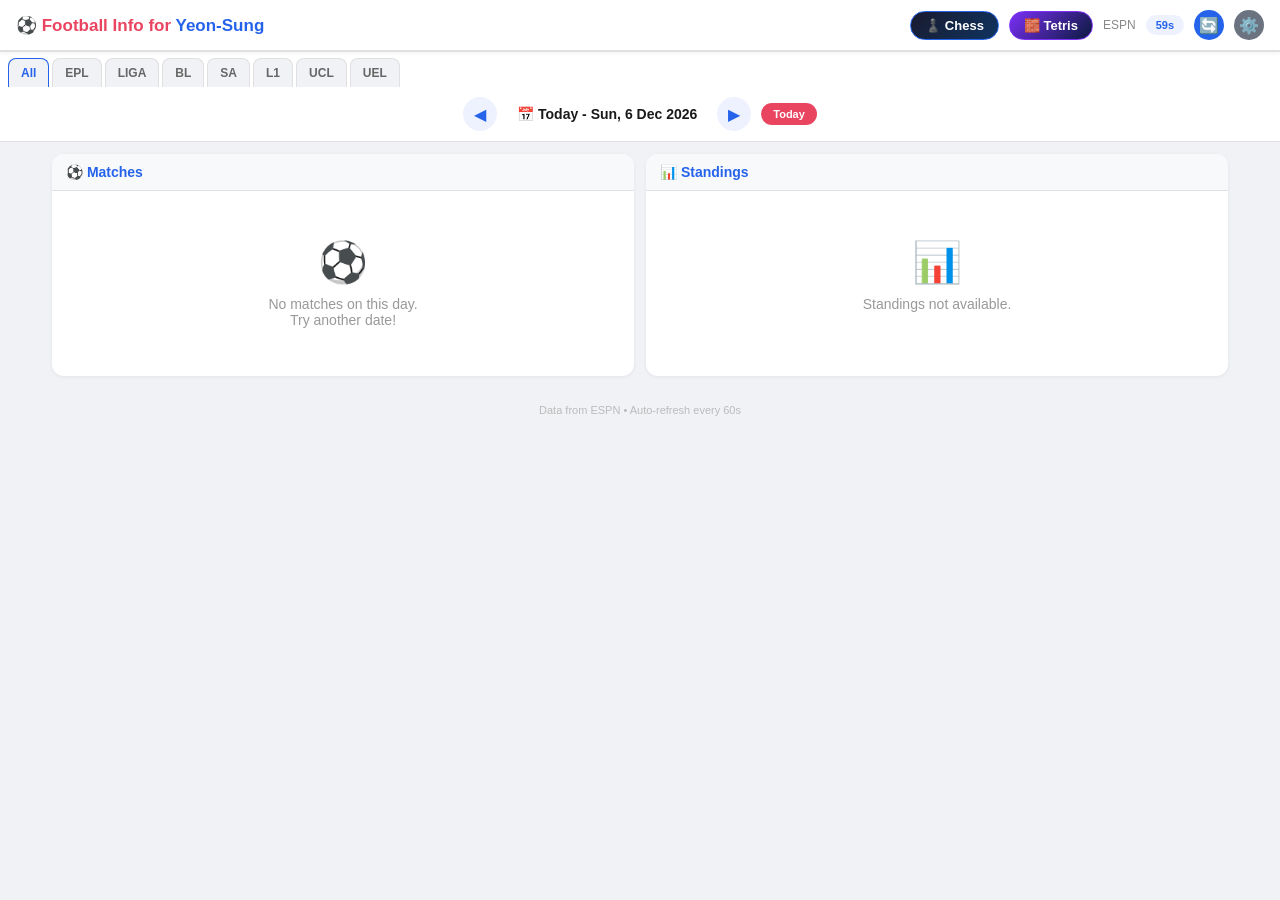
==== commit dd238ec0: "Add files via upload" ====
--- a/index.html
+++ b/index.html
@@ -1629,23 +1629,19 @@
 history.pushState(null,'',window.location.href);
 
 // ===== SCREEN TIME GUARDIAN =====
-// 설정 가능한 사용 시간 → 바로 프랑스어 퀴즈 잠금 → 1시간 후 자동 해제 (또는 패스워드)
+// 세션 타이머 + 하루 총 사용시간 1시간 제한
 const SCREEN_DEFAULT_MINUTES = 10;
-const SCREEN_LOCK_DURATION = 60 * 60 * 1000;
+const DAILY_LIMIT = 60 * 60 * 1000; // 하루 총 1시간
 const SCREEN_LOCK_PIN = '7479';
 
-// localStorage에서 설정값 로드 (하루 지나면 디폴트로 리셋)
+// ── 세션 타이머 설정값 (localStorage, 하루 지나면 리셋) ──
 function loadScreenLimit() {
   try {
     const raw = localStorage.getItem('sg_limit');
     if (raw) {
       const d = JSON.parse(raw);
-      const savedDate = d.date || '';
       const today = new Date().toISOString().slice(0, 10);
-      if (savedDate === today && d.minutes >= 1 && d.minutes <= 60) {
-        return d.minutes * 60 * 1000;
-      }
-      // 날짜 다르면 삭제 → 디폴트
+      if (d.date === today && d.minutes >= 1 && d.minutes <= 60) return d.minutes * 60 * 1000;
       localStorage.removeItem('sg_limit');
     }
   } catch(e) {}
@@ -1671,42 +1667,150 @@
 
 let SCREEN_USE_LIMIT = loadScreenLimit();
 
+// ── 하루 총 사용시간 추적 (localStorage) ──
+function loadDailyUsage() {
+  try {
+    const raw = localStorage.getItem('sg_daily');
+    if (raw) {
+      const d = JSON.parse(raw);
+      const today = new Date().toISOString().slice(0, 10);
+      if (d.date === today) {
+        return { used: d.used || 0, allowed: d.allowed || DAILY_LIMIT, hardLocked: d.hardLocked || false };
+      }
+      localStorage.removeItem('sg_daily');
+    }
+  } catch(e) {}
+  return { used: 0, allowed: DAILY_LIMIT, hardLocked: false };
+}
+function saveDailyUsage() {
+  try {
+    const today = new Date().toISOString().slice(0, 10);
+    localStorage.setItem('sg_daily', JSON.stringify({
+      date: today, used: dailyUsed, allowed: dailyAllowed, hardLocked: dailyHardLocked
+    }));
+  } catch(e) {}
+}
+
+let { used: dailyUsed, allowed: dailyAllowed, hardLocked: dailyHardLocked } = loadDailyUsage();
+
 let screenStartTime = Date.now();
 let screenAlertTimer = null;
 let screenLocked = false;
 let screenLockTime = null;
 let screenLockCountdown = null;
-
-// sessionStorage 동기화 (페이지간 시간 공유)
+let dailyTrackTimer = null;
+
+// ── 하루 총 사용시간 체크 ──
+function isDailyLimitReached() { return dailyUsed >= dailyAllowed; }
+
+function startDailyTracker() {
+  clearInterval(dailyTrackTimer);
+  dailyTrackTimer = setInterval(() => {
+    if (!screenLocked && !document.hidden) {
+      dailyUsed += 1000;
+      saveDailyUsage();
+      if (isDailyLimitReached()) {
+        clearInterval(dailyTrackTimer);
+        activateHardLock();
+      }
+    }
+  }, 1000);
+}
+function stopDailyTracker() {
+  clearInterval(dailyTrackTimer);
+  dailyTrackTimer = null;
+}
+
+// ── 완전 잠금 (하루 한도 초과 — 퀴즈 없음, 비번만) ──
+function activateHardLock() {
+  dailyHardLocked = true;
+  screenLocked = true;
+  screenLockTime = null;
+  clearTimeout(screenAlertTimer);
+  clearInterval(screenLockCountdown);
+  stopDailyTracker();
+  saveDailyUsage();
+  sgSave();
+
+  document.getElementById('screenLockInput').value = '';
+  document.getElementById('screenLockError').textContent = '';
+  document.getElementById('screenLockOverlay').classList.add('show');
+
+  const qp = document.getElementById('quizPanel');
+  if (qp) qp.classList.remove('show');
+
+  const divider = document.querySelector('#screenLockOverlay .screen-lock-divider');
+  const quizBtn = document.querySelector('#screenLockOverlay .quiz-challenge-btn');
+  if (divider) divider.style.display = 'none';
+  if (quizBtn) quizBtn.style.display = 'none';
+
+  document.querySelector('#screenLockOverlay .screen-lock-msg').innerHTML =
+    '오늘 사용 시간 끝! 📵<br>내일 다시 만나자!';
+  document.getElementById('screenLockSub').innerHTML =
+    `오늘 총 <b>${Math.round(dailyUsed/60000)}분</b> 사용했어요<br>아빠 비밀번호로만 풀 수 있어요`;
+}
+
+function hardUnlock() {
+  dailyHardLocked = false;
+  dailyAllowed += DAILY_LIMIT;
+  saveDailyUsage();
+
+  const divider = document.querySelector('#screenLockOverlay .screen-lock-divider');
+  const quizBtn = document.querySelector('#screenLockOverlay .quiz-challenge-btn');
+  if (divider) divider.style.display = '';
+  if (quizBtn) quizBtn.style.display = '';
+  document.querySelector('#screenLockOverlay .screen-lock-msg').innerHTML =
+    '사용 시간 초과!<br>잠금되었습니다';
+
+  doUnlock();
+}
+
+// ── sessionStorage sync ──
 function sgSave() {
   try { sessionStorage.setItem('sg_data', JSON.stringify({
-    start: screenStartTime,
-    locked: screenLocked, lockTime: screenLockTime
+    start: screenStartTime, locked: screenLocked, lockTime: screenLockTime
   })); } catch(e) {}
 }
 function sgLoad() {
   try {
+    const daily = loadDailyUsage();
+    dailyUsed = daily.used;
+    dailyAllowed = daily.allowed;
+    dailyHardLocked = daily.hardLocked;
+
+    if (dailyHardLocked || isDailyLimitReached()) {
+      setTimeout(() => activateHardLock(), 50);
+      return;
+    }
+
     const raw = sessionStorage.getItem('sg_data');
     if (!raw) return;
     const d = JSON.parse(raw);
     screenStartTime = d.start || Date.now();
     if (d.locked && d.lockTime) {
-      if (Date.now() - d.lockTime < SCREEN_LOCK_DURATION) {
-        screenLocked = true; screenLockTime = d.lockTime;
-        setTimeout(() => activateLock(), 50);
-      } else { sessionStorage.removeItem('sg_data'); }
+      screenLocked = true; screenLockTime = d.lockTime;
+      setTimeout(() => activateLock(), 50);
+      return;
+    }
+    const elapsed = Date.now() - screenStartTime;
+    if (elapsed < SCREEN_USE_LIMIT) {
+      scheduleScreenLock(SCREEN_USE_LIMIT - elapsed);
+    } else {
+      activateLock();
     }
   } catch(e) {}
 }
-window.addEventListener('beforeunload', sgSave);
-window.addEventListener('pagehide', sgSave);
+window.addEventListener('beforeunload', () => { sgSave(); saveDailyUsage(); });
+window.addEventListener('pagehide', () => { sgSave(); saveDailyUsage(); });
 
 function startScreenTimer() {
   if (screenLocked) return;
+  if (isDailyLimitReached()) { activateHardLock(); return; }
   clearTimeout(screenAlertTimer);
   screenStartTime = Date.now();
   sgSave();
   scheduleScreenLock(SCREEN_USE_LIMIT);
+  startDailyTracker();
 }
 
 function scheduleScreenLock(delay) {
@@ -1716,31 +1820,35 @@
 }
 
 function activateLock() {
+  if (isDailyLimitReached()) { activateHardLock(); return; }
+
   screenLocked = true;
   screenLockTime = screenLockTime || Date.now();
   clearTimeout(screenAlertTimer);
+  stopDailyTracker();
   sgSave();
+
   document.getElementById('screenLockInput').value = '';
   document.getElementById('screenLockError').textContent = '';
+
+  const divider = document.querySelector('#screenLockOverlay .screen-lock-divider');
+  const quizBtn = document.querySelector('#screenLockOverlay .quiz-challenge-btn');
+  if (divider) divider.style.display = '';
+  if (quizBtn) quizBtn.style.display = '';
+  document.querySelector('#screenLockOverlay .screen-lock-msg').innerHTML =
+    '사용 시간 초과!<br>잠금되었습니다';
+
   document.getElementById('screenLockOverlay').classList.add('show');
   updateLockCountdown();
   screenLockCountdown = setInterval(updateLockCountdown, 1000);
-  // 바로 프랑스어 퀴즈 시작
   setTimeout(() => startFrenchQuiz(), 300);
 }
 
 function updateLockCountdown() {
-  const elapsed = Date.now() - screenLockTime;
-  const remaining = SCREEN_LOCK_DURATION - elapsed;
-  if (remaining <= 0) {
-    // 1시간 지남 → 자동 해제
-    doUnlock();
-    return;
-  }
-  const min = Math.floor(remaining / 60000);
-  const sec = Math.floor((remaining % 60000) / 1000);
+  const usedMin = Math.round(dailyUsed / 60000);
+  const remainMin = Math.max(0, Math.round((dailyAllowed - dailyUsed) / 60000));
   document.getElementById('screenLockSub').innerHTML =
-    `아빠한테 말해서 풀어달라고 해<br>⏱️ 자동 해제까지 <b>${min}분 ${sec < 10 ? '0' : ''}${sec}초</b>`;
+    `오늘 총 <b>${usedMin}분</b> 사용 · 남은 한도 <b>${remainMin}분</b><br>아빠한테 말해서 풀어달라고 해`;
 }
 
 function doUnlock() {
@@ -1759,7 +1867,8 @@
   const input = document.getElementById('screenLockInput');
   const error = document.getElementById('screenLockError');
   if (input.value === SCREEN_LOCK_PIN) {
-    doUnlock();
+    if (dailyHardLocked) hardUnlock();
+    else doUnlock();
   } else {
     error.textContent = '비밀번호가 틀렸어요!';
     input.value = '';
@@ -1771,31 +1880,24 @@
   }
 }
 
-// 화면 꺼짐/켜짐 감지 — 잠금 중에도 카운트다운 유지
 document.addEventListener('visibilitychange', () => {
+  if (dailyHardLocked) return;
   if (screenLocked) {
-    // 잠금 중 돌아왔을 때 카운트다운 체크
     if (!document.hidden) updateLockCountdown();
     return;
   }
   if (document.hidden) {
     clearTimeout(screenAlertTimer);
+    stopDailyTracker();
   } else {
-    sgLoad(); // 다른 페이지에서 변경된 상태 로드
-    if (!screenLocked) {
-      const elapsed = Date.now() - screenStartTime;
-      if (elapsed < SCREEN_USE_LIMIT) {
-        scheduleScreenLock(SCREEN_USE_LIMIT - elapsed);
-      } else {
-        activateLock();
-      }
-    }
+    sgLoad();
+    if (!screenLocked && !dailyHardLocked) startDailyTracker();
   }
 });
 
-// 시작 — 다른 페이지의 타이머 상태 로드 후 시작
+// 시작
 sgLoad();
-if (!screenLocked) startScreenTimer();
+if (!screenLocked && !dailyHardLocked) startScreenTimer();
 
 // ===== SETTINGS (password protected) =====
 function openSettings() {
@@ -1848,7 +1950,9 @@
 }
 
 function resetScreenTimer() {
-  if (screenLocked) doUnlock();
+  // 하드락도 해제 (설정에서 리셋)
+  if (dailyHardLocked) { hardUnlock(); }
+  else if (screenLocked) doUnlock();
   else startScreenTimer();
   closeSettings();
 }
@@ -1857,10 +1961,17 @@
   const val = parseInt(document.getElementById('screenLimitSlider').value) || SCREEN_DEFAULT_MINUTES;
   saveScreenLimit(val);
   SCREEN_USE_LIMIT = val * 60 * 1000;
-  // 타이머 재시작 (잠금 상태면 해제 후)
-  if (screenLocked) doUnlock();
+  if (dailyHardLocked) hardUnlock();
+  else if (screenLocked) doUnlock();
   else startScreenTimer();
   closeSettings();
+}
+
+function resetDailyUsage() {
+  dailyUsed = 0;
+  dailyAllowed = DAILY_LIMIT;
+  dailyHardLocked = false;
+  saveDailyUsage();
 }
 
 // ===== FRENCH VOCABULARY QUIZ (300+ essential words) =====
@@ -2206,6 +2317,8 @@
 
 function quizUnlock() {
   document.getElementById('quizPanel').classList.remove('show');
+  // 하루 한도 체크
+  if (isDailyLimitReached()) { activateHardLock(); return; }
   screenLocked = false;
   screenLockTime = null;
   clearInterval(screenLockCountdown);
@@ -2215,6 +2328,7 @@
   clearTimeout(screenAlertTimer);
   sgSave();
   scheduleScreenLock(SCREEN_USE_LIMIT);
+  startDailyTracker();
 }
 
 function retryQuiz() {
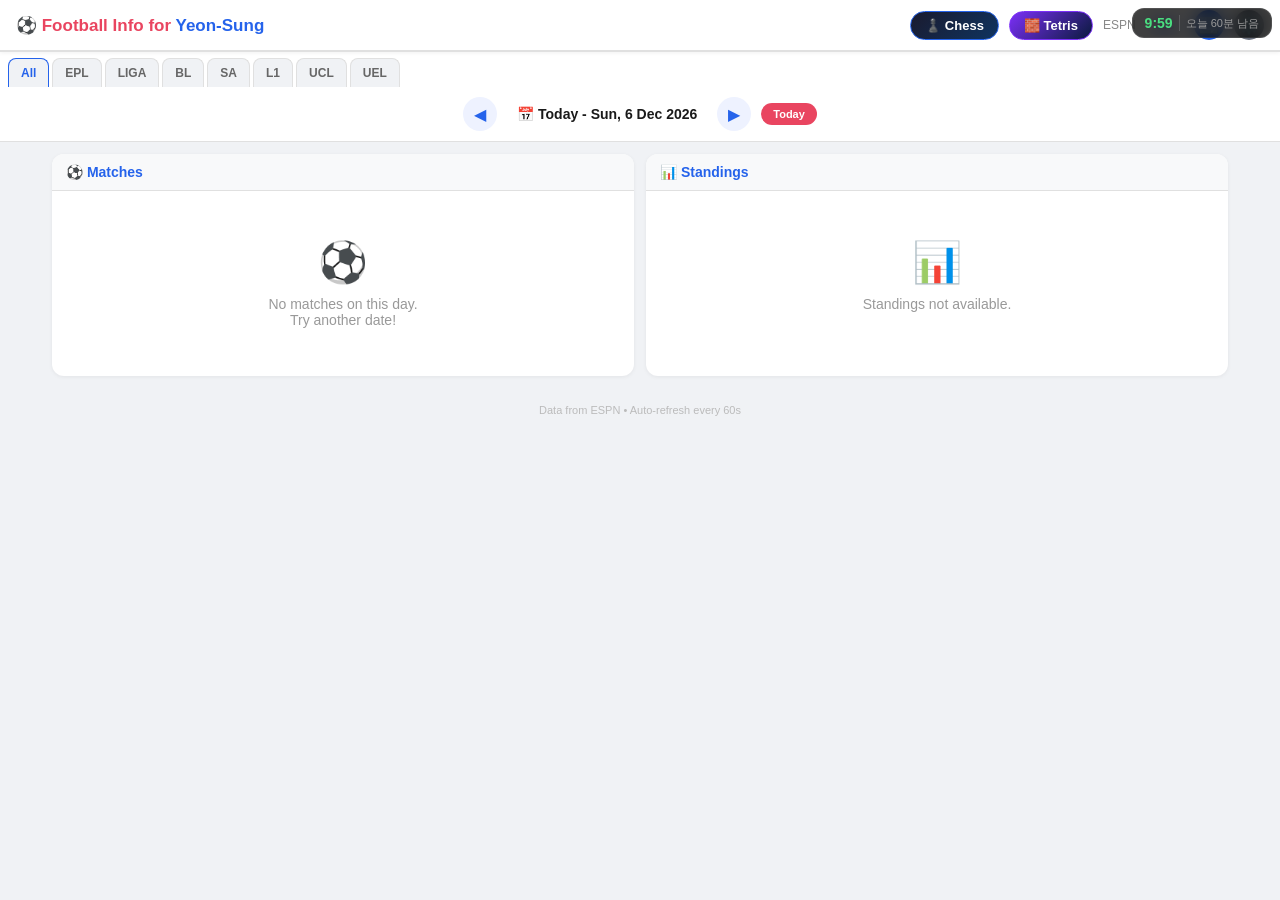
==== commit 4a8c5eb0: "Add files via upload" ====
--- a/index.html
+++ b/index.html
@@ -448,6 +448,24 @@
     @keyframes spin { to { transform: rotate(360deg); } }
     .no-matches { text-align: center; padding: 40px 16px; color: #999; font-size: 14px; }
     .no-matches .icon { font-size: 40px; margin-bottom: 10px; }
+
+    /* Floating Timer Display */
+    .sg-timer-float {
+      position: fixed; top: 8px; right: 8px; z-index: 400;
+      background: rgba(0,0,0,0.75); backdrop-filter: blur(8px);
+      border-radius: 12px; padding: 6px 12px;
+      display: flex; align-items: center; gap: 6px;
+      font-size: 12px; color: #ccc;
+      border: 1px solid rgba(255,255,255,0.1);
+      pointer-events: none; transition: all 0.3s;
+    }
+    .sg-timer-float .sg-session { font-weight: 700; font-size: 14px; color: #4ade80; font-variant-numeric: tabular-nums; }
+    .sg-timer-float .sg-daily { font-size: 11px; color: #999; font-variant-numeric: tabular-nums; }
+    .sg-timer-float .sg-sep { width: 1px; height: 16px; background: rgba(255,255,255,0.15); }
+    .sg-timer-float.warn .sg-session { color: #fbbf24; }
+    .sg-timer-float.critical .sg-session { color: #ef4444; animation: pulse 1s infinite; }
+    .sg-timer-float.critical { border-color: rgba(239,68,68,0.4); }
+    @keyframes pulse { 0%,100% { opacity: 1; } 50% { opacity: 0.5; } }
 
     /* Screen Time Alert */
     .screen-alert-overlay {
@@ -704,7 +722,14 @@
     </div>
   </div>
 
-  <!-- Screen Lock (after 3 warnings) -->
+  <!-- Floating Timer -->
+  <div class="sg-timer-float" id="sgTimerFloat">
+    <span class="sg-session" id="sgSessionTime">--:--</span>
+    <span class="sg-sep"></span>
+    <span class="sg-daily" id="sgDailyTime">오늘 --분 남음</span>
+  </div>
+
+  <!-- Screen Lock -->
   <div class="screen-lock-overlay" id="screenLockOverlay">
     <div class="screen-lock-box">
       <div class="screen-lock-icon">🔒</div>
@@ -793,6 +818,7 @@
   { id: 'uefa.europa',      name: 'UEL',   espn: 'uefa.europa',    logo: 'https://a.espncdn.com/i/leaguelogos/soccer/500/2310.png' },
   { id: 'eng.fa',            name: 'FA',    espn: 'eng.fa',         logo: 'https://a.espncdn.com/i/leaguelogos/soccer/500/169.png' },
   { id: 'fifa.world',       name: 'WC',    espn: 'fifa.world',     logo: 'https://a.espncdn.com/i/leaguelogos/soccer/500/4.png' },
+  { id: 'fifa.friendly',    name: 'INT',   espn: 'fifa.friendly',  logo: 'https://a.espncdn.com/i/leaguelogos/soccer/500/7.png' },
 ];
 const ALL_SINGLE = LEAGUES.filter(l => l.espn !== null);
 
@@ -857,7 +883,7 @@
 
 // ===== TABS =====
 // 컵 대회는 경기가 있을 때만 탭 표시
-const CUP_ONLY_LEAGUES = ['eng.fa', 'fifa.world'];
+const CUP_ONLY_LEAGUES = ['eng.fa', 'fifa.world', 'fifa.friendly'];
 let cupLeaguesWithMatches = new Set();
 
 function renderTabs() {
@@ -1088,6 +1114,7 @@
   'uefa.europa':    { tz: 'Europe/London',   label: 'UK' },
   'eng.fa':         { tz: 'Europe/London',   label: 'ENG' },
   'fifa.world':     { tz: 'Europe/London',   label: 'UK' },
+  'fifa.friendly':  { tz: 'Europe/London',   label: 'UK' },
 };
 
 function getTimeInTZ(dateStr, timezone) {
@@ -1289,9 +1316,9 @@
   }
 
   // 토너먼트(컵) 대회는 리그 순위표가 없음
-  const CUP_LEAGUES = ['eng.fa', 'fifa.world'];
+  const CUP_LEAGUES = ['eng.fa', 'fifa.world', 'fifa.friendly'];
   if (CUP_LEAGUES.includes(league.espn)) {
-    panel.innerHTML = '<div class="no-matches"><div class="icon">🏆</div>Cup tournament — no league table.<br><small>Match results are shown on the left.</small></div>';
+    panel.innerHTML = '<div class="no-matches"><div class="icon">🏆</div>Cup / Friendly — no league table.<br><small>Match results are shown on the left.</small></div>';
     return;
   }
 
@@ -1896,7 +1923,38 @@
 });
 
 // 시작
+// ── 화면 타이머 표시 ──
+let sgTimerInterval = null;
+function updateTimerDisplay() {
+  const el = document.getElementById('sgTimerFloat');
+  if (!el) return;
+  if (screenLocked || dailyHardLocked) { el.style.display = 'none'; return; }
+  el.style.display = '';
+
+  const sessionElapsed = Date.now() - screenStartTime;
+  const sessionRemain = Math.max(0, SCREEN_USE_LIMIT - sessionElapsed);
+  const sMin = Math.floor(sessionRemain / 60000);
+  const sSec = Math.floor((sessionRemain % 60000) / 1000);
+  const sessionEl = document.getElementById('sgSessionTime');
+  if (sessionEl) sessionEl.textContent = sMin + ':' + (sSec < 10 ? '0' : '') + sSec;
+
+  const dailyRemain = Math.max(0, dailyAllowed - dailyUsed);
+  const dMin = Math.round(dailyRemain / 60000);
+  const dailyEl = document.getElementById('sgDailyTime');
+  if (dailyEl) dailyEl.textContent = '오늘 ' + dMin + '분 남음';
+
+  el.classList.remove('warn', 'critical');
+  if (sessionRemain < 60000) el.classList.add('critical');
+  else if (sessionRemain < 3 * 60000) el.classList.add('warn');
+}
+function startTimerDisplay() {
+  updateTimerDisplay();
+  clearInterval(sgTimerInterval);
+  sgTimerInterval = setInterval(updateTimerDisplay, 1000);
+}
+
 sgLoad();
+startTimerDisplay();
 if (!screenLocked && !dailyHardLocked) startScreenTimer();
 
 // ===== SETTINGS (password protected) =====
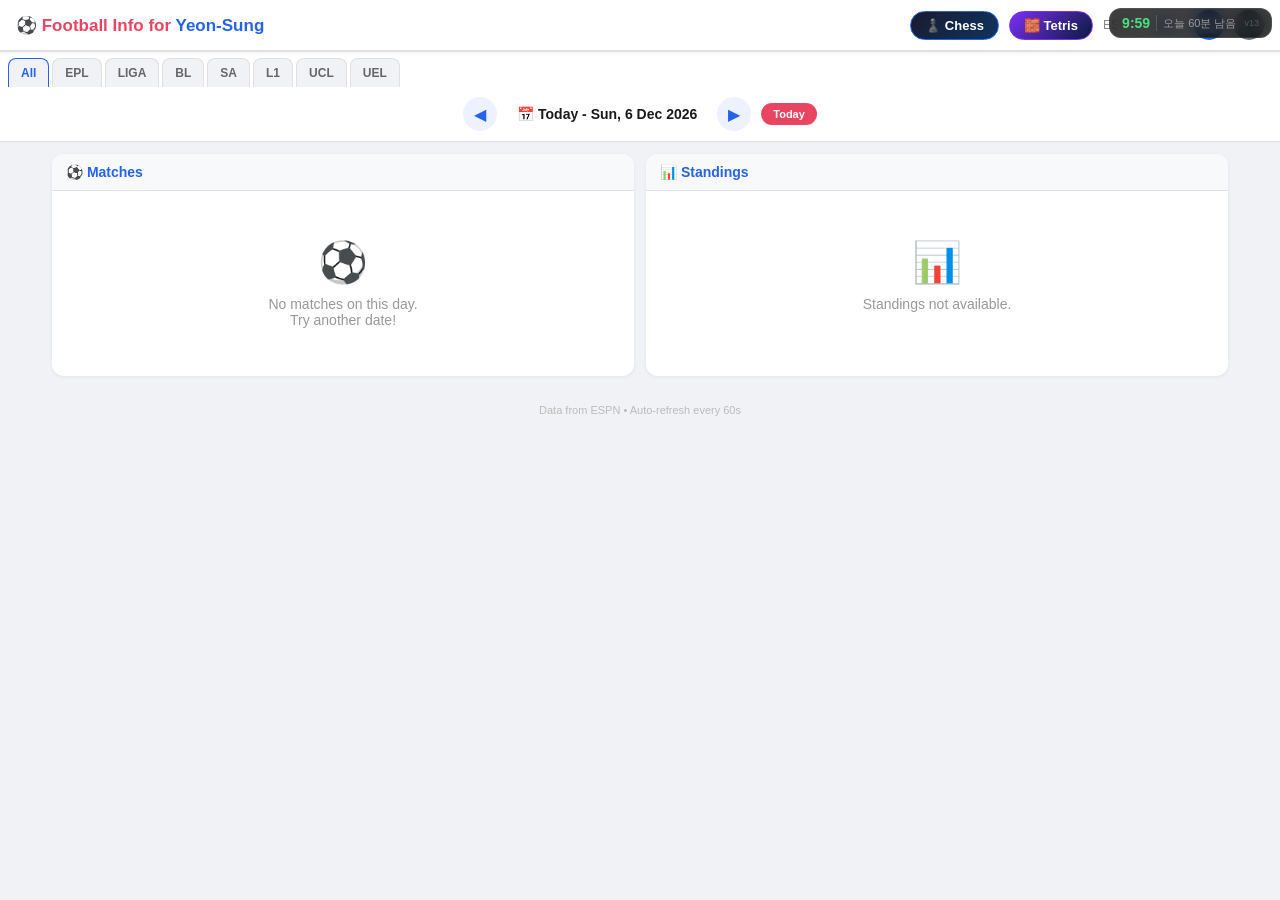
==== commit ea44b525: "Add files via upload" ====
--- a/index.html
+++ b/index.html
@@ -462,6 +462,7 @@
     .sg-timer-float .sg-session { font-weight: 700; font-size: 14px; color: #4ade80; font-variant-numeric: tabular-nums; }
     .sg-timer-float .sg-daily { font-size: 11px; color: #999; font-variant-numeric: tabular-nums; }
     .sg-timer-float .sg-sep { width: 1px; height: 16px; background: rgba(255,255,255,0.15); }
+    .sg-timer-float .sg-ver { font-size: 9px; color: #555; margin-left: 2px; }
     .sg-timer-float.warn .sg-session { color: #fbbf24; }
     .sg-timer-float.critical .sg-session { color: #ef4444; animation: pulse 1s infinite; }
     .sg-timer-float.critical { border-color: rgba(239,68,68,0.4); }
@@ -727,6 +728,7 @@
     <span class="sg-session" id="sgSessionTime">--:--</span>
     <span class="sg-sep"></span>
     <span class="sg-daily" id="sgDailyTime">오늘 --분 남음</span>
+    <span class="sg-ver">v13</span>
   </div>
 
   <!-- Screen Lock -->
@@ -1137,8 +1139,21 @@
 // ===== FETCH =====
 async function fetchESPN(league, dateStr) {
   try {
-    const r = await fetch(`https://site.api.espn.com/apis/site/v2/sports/soccer/${league}/scoreboard?dates=${dateStr}`);
-    return r.ok ? await r.json() : null;
+    const url = `https://site.api.espn.com/apis/site/v2/sports/soccer/${league}/scoreboard?dates=${dateStr}`;
+    const r = await fetch(url, { cache: 'no-store' });
+    if (!r.ok) return null;
+    const data = await r.json();
+    // 프랜들리: 날짜 필터로 빈 결과면 날짜 없이 재시도 (오늘 경기만)
+    if (league === 'fifa.friendly' && (!data?.events?.length)) {
+      const today = getDateStr(new Date());
+      if (dateStr === today) {
+        try {
+          const r2 = await fetch(`https://site.api.espn.com/apis/site/v2/sports/soccer/${league}/scoreboard`, { cache: 'no-store' });
+          if (r2.ok) return await r2.json();
+        } catch(e2) {}
+      }
+    }
+    return data;
   } catch(e) { return null; }
 }
 async function fetchStandings(league) {
@@ -1746,6 +1761,7 @@
 function stopDailyTracker() {
   clearInterval(dailyTrackTimer);
   dailyTrackTimer = null;
+  saveDailyUsage(); // 멈추기 전에 반드시 저장
 }
 
 // ── 완전 잠금 (하루 한도 초과 — 퀴즈 없음, 비번만) ──
@@ -1908,19 +1924,27 @@
 }
 
 document.addEventListener('visibilitychange', () => {
+  if (document.hidden) {
+    // 화면 꺼짐 → 즉시 저장
+    saveDailyUsage();
+    sgSave();
+    clearTimeout(screenAlertTimer);
+    stopDailyTracker();
+    return;
+  }
+  // 화면 켜짐 → 날짜 체크 포함 리로드
+  SCREEN_USE_LIMIT = loadScreenLimit();
+  sgLoad();
   if (dailyHardLocked) return;
   if (screenLocked) {
-    if (!document.hidden) updateLockCountdown();
+    updateLockCountdown();
     return;
   }
-  if (document.hidden) {
-    clearTimeout(screenAlertTimer);
-    stopDailyTracker();
-  } else {
-    sgLoad();
-    if (!screenLocked && !dailyHardLocked) startDailyTracker();
-  }
+  startDailyTracker();
 });
+
+function saveAllState() { sgSave(); saveDailyUsage(); }
+document.addEventListener('freeze', saveAllState);
 
 // 시작
 // ── 화면 타이머 표시 ──
@@ -1955,7 +1979,17 @@
 
 sgLoad();
 startTimerDisplay();
-if (!screenLocked && !dailyHardLocked) startScreenTimer();
+if (!screenLocked && !dailyHardLocked) {
+  // sgLoad()가 이미 남은 세션 시간으로 scheduleScreenLock 설정함
+  // startScreenTimer()는 screenStartTime을 리셋하므로 호출하면 안됨
+  // sg_data가 없으면(첫 방문) startScreenTimer로 새 세션 시작
+  const hasSaved = sessionStorage.getItem('sg_data');
+  if (!hasSaved) {
+    startScreenTimer();
+  } else {
+    startDailyTracker();
+  }
+}
 
 // ===== SETTINGS (password protected) =====
 function openSettings() {
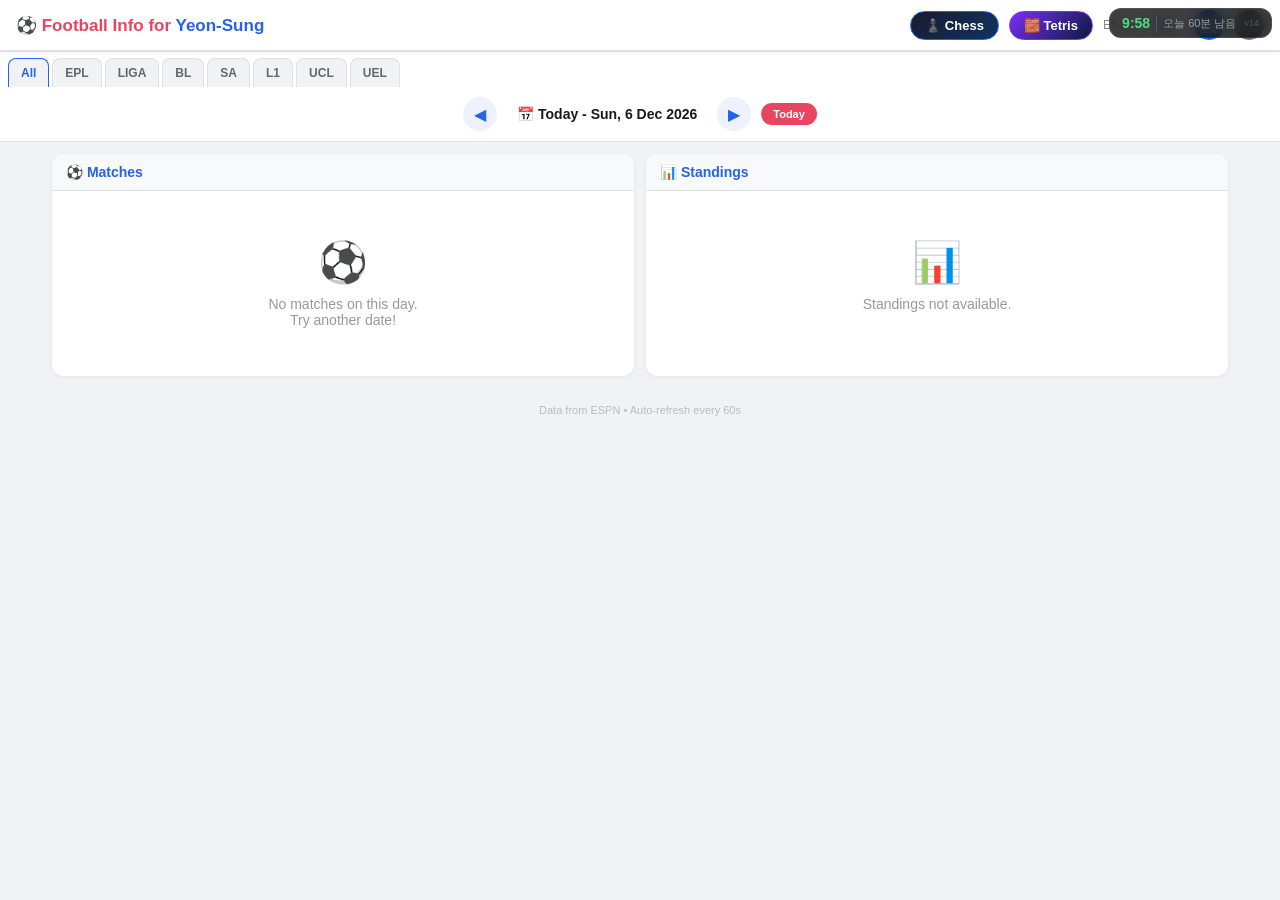
==== commit 1d0519e7: "Add files via upload" ====
--- a/index.html
+++ b/index.html
@@ -728,7 +728,7 @@
     <span class="sg-session" id="sgSessionTime">--:--</span>
     <span class="sg-sep"></span>
     <span class="sg-daily" id="sgDailyTime">오늘 --분 남음</span>
-    <span class="sg-ver">v13</span>
+    <span class="sg-ver">v14</span>
   </div>
 
   <!-- Screen Lock -->
@@ -1674,7 +1674,18 @@
 // 세션 타이머 + 하루 총 사용시간 1시간 제한
 const SCREEN_DEFAULT_MINUTES = 10;
 const DAILY_LIMIT = 60 * 60 * 1000; // 하루 총 1시간
-const SCREEN_LOCK_PIN = '7479';
+const SCREEN_LOCK_PIN = '2580';
+const PIN_MAX_ATTEMPTS = 2000;
+const PIN_ATTEMPTS_KEY = 'sg_pin_attempts';
+
+function loadPinAttempts() {
+  try { return parseInt(localStorage.getItem(PIN_ATTEMPTS_KEY)) || 0; } catch(e) { return 0; }
+}
+function savePinAttempts(n) {
+  try { localStorage.setItem(PIN_ATTEMPTS_KEY, n); } catch(e) {}
+}
+function resetPinAttempts() { savePinAttempts(0); }
+function isPinBruteBlocked() { return loadPinAttempts() >= PIN_MAX_ATTEMPTS; }
 
 // ── 세션 타이머 설정값 (localStorage, 하루 지나면 리셋) ──
 function loadScreenLimit() {
@@ -1779,6 +1790,8 @@
   document.getElementById('screenLockError').textContent = '';
   document.getElementById('screenLockOverlay').classList.add('show');
 
+  if (isPinBruteBlocked()) { showBruteBlock(); return; }
+
   const qp = document.getElementById('quizPanel');
   if (qp) qp.classList.remove('show');
 
@@ -1873,6 +1886,11 @@
 
   document.getElementById('screenLockInput').value = '';
   document.getElementById('screenLockError').textContent = '';
+
+  if (isPinBruteBlocked()) {
+    document.getElementById('screenLockOverlay').classList.add('show');
+    showBruteBlock(); return;
+  }
 
   const divider = document.querySelector('#screenLockOverlay .screen-lock-divider');
   const quizBtn = document.querySelector('#screenLockOverlay .quiz-challenge-btn');
@@ -1906,13 +1924,29 @@
   startScreenTimer();
 }
 
+function showBruteBlock() {
+  const overlay = document.getElementById('screenLockOverlay');
+  const box = overlay.querySelector('.screen-lock-box');
+  box.innerHTML = '<div style="font-size:80px;margin-bottom:20px;">😜</div>' +
+    '<div style="font-size:48px;font-weight:900;color:#ff6b6b;line-height:1.4;">메롱~~ㅋㅋㅋ</div>' +
+    '<div style="font-size:14px;color:#666;margin-top:20px;">더 이상 비번을 넣을 수 없어요~</div>';
+}
+
 function unlockScreen() {
+  if (isPinBruteBlocked()) { showBruteBlock(); return; }
   const input = document.getElementById('screenLockInput');
   const error = document.getElementById('screenLockError');
   if (input.value === SCREEN_LOCK_PIN) {
+    resetPinAttempts();
     if (dailyHardLocked) hardUnlock();
     else doUnlock();
   } else {
+    const attempts = loadPinAttempts() + 1;
+    savePinAttempts(attempts);
+    if (attempts >= PIN_MAX_ATTEMPTS) {
+      showBruteBlock();
+      return;
+    }
     error.textContent = '비밀번호가 틀렸어요!';
     input.value = '';
     input.focus();
@@ -2008,8 +2042,13 @@
 }
 
 function checkSettingsPin() {
+  if (isPinBruteBlocked()) {
+    document.getElementById('settingsPinError').textContent = '😜 메롱~~ㅋㅋㅋ';
+    return;
+  }
   const input = document.getElementById('settingsPinInput');
   if (input.value === SCREEN_LOCK_PIN) {
+    resetPinAttempts();
     document.getElementById('settingsPinStep').style.display = 'none';
     document.getElementById('settingsMenuStep').style.display = '';
     document.getElementById('settingsTitle').textContent = '⚙️ 관리자 설정';
@@ -2018,6 +2057,13 @@
     document.getElementById('screenLimitSlider').value = curMin;
     document.getElementById('screenLimitVal').textContent = curMin + '분';
   } else {
+    const attempts = loadPinAttempts() + 1;
+    savePinAttempts(attempts);
+    if (attempts >= PIN_MAX_ATTEMPTS) {
+      document.getElementById('settingsPinError').textContent = '😜 메롱~~ㅋㅋㅋ';
+      input.disabled = true;
+      return;
+    }
     document.getElementById('settingsPinError').textContent = '비밀번호가 틀렸어요!';
     input.value = '';
     input.focus();
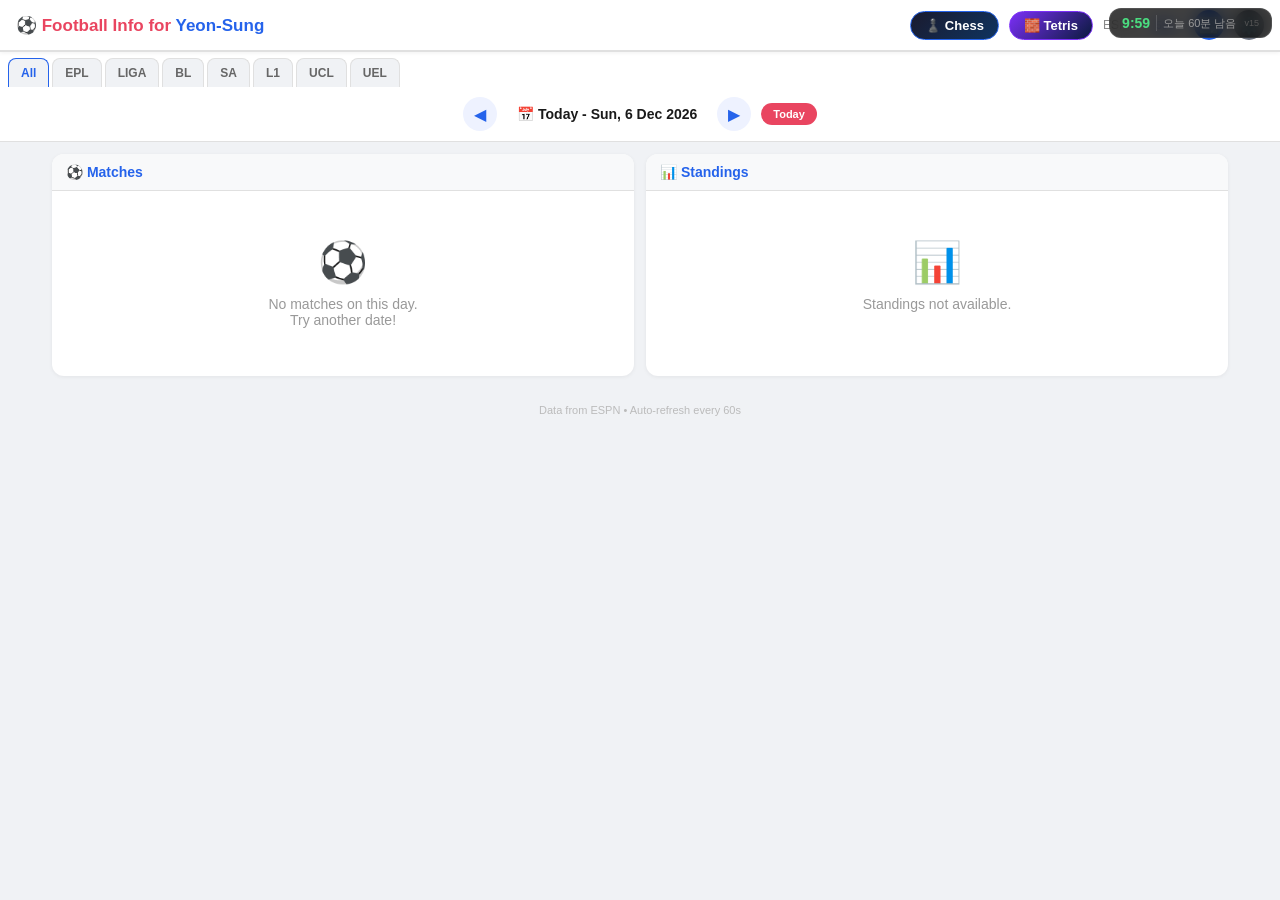
==== commit 67b4c304: "Add files via upload" ====
--- a/index.html
+++ b/index.html
@@ -1,2488 +1,8 @@
 <!DOCTYPE html>
-<html lang="en">
-<head>
-  <meta charset="UTF-8">
-  <meta name="viewport" content="width=device-width, initial-scale=1.0, maximum-scale=1.0, user-scalable=no">
-  <title>Football Info for Yeon-Sung</title>
-
-  <!-- PWA -->
-  <link rel="manifest" href="manifest.json">
-  <meta name="apple-mobile-web-app-capable" content="yes">
-  <meta name="apple-mobile-web-app-status-bar-style" content="default">
-  <meta name="apple-mobile-web-app-title" content="YS Football">
-  <link rel="apple-touch-icon" href="icon-192.png">
-  <meta name="theme-color" content="#ffffff">
-
-  <style>
-    * { margin: 0; padding: 0; box-sizing: border-box; }
-    html, body {
-      overscroll-behavior: none;
-      touch-action: pan-y;
-      -webkit-touch-callout: none;
-    }
-    body {
-      font-family: -apple-system, BlinkMacSystemFont, 'Segoe UI', Roboto, sans-serif;
-      background: #f0f2f5;
-      color: #1a1a1a;
-      min-height: 100vh;
-      min-height: 100dvh;
-      overflow-x: hidden;
-      -webkit-user-select: none;
-      user-select: none;
-    }
-
-    /* Header */
-    .header {
-      background: #fff;
-      padding: 10px 16px;
-      display: flex;
-      align-items: center;
-      justify-content: space-between;
-      border-bottom: 2px solid #e0e0e0;
-      position: sticky;
-      top: 0;
-      z-index: 100;
-      box-shadow: 0 1px 4px rgba(0,0,0,0.06);
-    }
-    .header h1 { font-size: 17px; color: #e94560; font-weight: 700; }
-    .header h1 span { color: #2563eb; }
-    .header-right { display: flex; align-items: center; gap: 10px; font-size: 12px; color: #888; }
-    .refresh-timer {
-      background: #eef2ff; padding: 4px 10px; border-radius: 12px;
-      font-size: 11px; color: #2563eb; font-weight: 600;
-    }
-    .refresh-btn {
-      background: #2563eb; color: #fff; border: none;
-      width: 30px; height: 30px; border-radius: 50%; font-size: 16px;
-      cursor: pointer; display: flex; align-items: center; justify-content: center;
-      transition: transform 0.3s;
-    }
-    .refresh-btn:hover { background: #1d4ed8; }
-    .nav-app-btn {
-      display: inline-flex; align-items: center; gap: 4px;
-      padding: 6px 14px; border-radius: 20px; font-size: 13px; font-weight: 700;
-      background: linear-gradient(135deg, #1a1a2e, #0f3460); color: #fff;
-      text-decoration: none; transition: transform 0.2s, box-shadow 0.2s;
-      border: 1px solid #2563eb;
-    }
-    .nav-app-btn:hover { transform: scale(1.05); box-shadow: 0 2px 8px rgba(0,0,0,0.2); }
-    .refresh-btn.spinning { animation: spin 0.8s linear infinite; }
-
-    /* World Cup D-day Banner */
-    .wc-banner {
-      background: linear-gradient(135deg, #1e3a5f 0%, #2563eb 50%, #e94560 100%);
-      color: #fff; text-align: center; padding: 8px 16px;
-      font-size: 13px; font-weight: 600;
-      display: flex; align-items: center; justify-content: center; gap: 10px;
-    }
-    .wc-banner .wc-icon { font-size: 18px; }
-    .wc-banner .wc-dday {
-      background: rgba(255,255,255,0.2); padding: 3px 10px; border-radius: 12px;
-      font-size: 14px; font-weight: 700; letter-spacing: 0.5px;
-    }
-    .wc-banner .wc-dday.past { background: rgba(233,69,96,0.4); }
-
-    /* League Tabs */
-    .league-tabs {
-      display: flex; overflow-x: auto; background: #fff;
-      padding: 6px 8px 0; gap: 3px;
-      -webkit-overflow-scrolling: touch; scrollbar-width: none;
-    }
-    .league-tabs::-webkit-scrollbar { display: none; }
-    .league-tab {
-      padding: 7px 12px; border-radius: 8px 8px 0 0;
-      background: #f0f2f5; color: #666; font-size: 12px; font-weight: 600;
-      cursor: pointer; white-space: nowrap;
-      border: 1px solid #e0e0e0; border-bottom: none;
-      transition: all 0.2s; display: flex; align-items: center; gap: 5px;
-    }
-    .league-tab img { width: 16px; height: 16px; object-fit: contain; }
-    .league-tab.active { background: #f0f2f5; color: #2563eb; border-color: #2563eb; }
-    .league-tab:hover:not(.active) { color: #333; background: #e8eaed; }
-
-    /* Date Navigator */
-    .date-nav {
-      display: flex; align-items: center; justify-content: center; gap: 10px;
-      padding: 10px; background: #fff; border-bottom: 1px solid #e0e0e0;
-    }
-    .date-btn {
-      background: #eef2ff; color: #2563eb; border: none;
-      width: 34px; height: 34px; border-radius: 50%; font-size: 16px;
-      cursor: pointer; display: flex; align-items: center; justify-content: center;
-    }
-    .date-btn:hover { background: #dbeafe; }
-    .date-display {
-      font-size: 14px; font-weight: 600; color: #1a1a1a;
-      min-width: 170px; text-align: center; cursor: pointer;
-      padding: 5px 10px; border-radius: 8px;
-    }
-    .date-display:hover { background: #eef2ff; }
-    .today-btn {
-      background: #e94560; color: white; border: none;
-      padding: 5px 12px; border-radius: 14px; font-size: 11px; font-weight: 600; cursor: pointer;
-    }
-
-    /* Calendar Overlay */
-    .calendar-overlay {
-      display: none; position: fixed; top: 0; left: 0; right: 0; bottom: 0;
-      background: rgba(0,0,0,0.35); z-index: 200;
-      justify-content: center; align-items: flex-start;
-      padding-top: 40px;
-      overflow-y: auto;
-    }
-    .calendar-overlay.show { display: flex; }
-    .calendar {
-      background: #fff; border-radius: 16px; padding: 20px;
-      box-shadow: 0 8px 32px rgba(0,0,0,0.18);
-      width: 700px; max-width: 95vw;
-      margin-bottom: 40px;
-    }
-    .cal-header { display: flex; align-items: center; justify-content: space-between; margin-bottom: 16px; }
-    .cal-header .cal-title { font-size: 18px; font-weight: 700; color: #1a1a1a; }
-    .cal-nav {
-      background: #eef2ff; color: #2563eb; border: none;
-      width: 34px; height: 34px; border-radius: 50%; font-size: 16px;
-      cursor: pointer; display: flex; align-items: center; justify-content: center;
-    }
-    .cal-loading { text-align: center; padding: 8px; font-size: 12px; color: #888; }
-    .cal-weekdays {
-      display: grid; grid-template-columns: repeat(7, 1fr);
-      text-align: center; font-size: 12px; color: #999; font-weight: 600; margin-bottom: 4px;
-    }
-    .cal-days { display: grid; grid-template-columns: repeat(7, 1fr); gap: 3px; }
-    .cal-cell {
-      min-height: 80px; border: 1px solid #f0f0f0; border-radius: 8px;
-      padding: 4px; cursor: pointer; transition: all 0.15s;
-      background: #fff; overflow: hidden;
-    }
-    .cal-cell:hover { border-color: #2563eb; background: #f8f9ff; }
-    .cal-cell.today { border: 2px solid #2563eb; }
-    .cal-cell.selected { background: #eef2ff; border-color: #2563eb; }
-    .cal-cell.other-month { background: #fafafa; opacity: 0.5; }
-    .cal-cell .cal-date {
-      font-size: 13px; font-weight: 600; color: #333;
-      padding: 2px 4px; display: inline-block;
-    }
-    .cal-cell.today .cal-date {
-      background: #2563eb; color: #fff; border-radius: 50%; width: 24px; height: 24px;
-      display: flex; align-items: center; justify-content: center;
-    }
-    .cal-cell.selected .cal-date { color: #2563eb; }
-    .cal-matches { margin-top: 2px; }
-    .cal-match {
-      font-size: 9px; color: #555; padding: 1px 3px;
-      white-space: nowrap; overflow: hidden; text-overflow: ellipsis;
-      line-height: 1.4; border-radius: 3px; cursor: pointer;
-      transition: opacity 0.15s;
-    }
-    .cal-match:hover { opacity: 0.7; }
-    .cal-match.cal-live { background: #fee2e2; color: #dc2626; font-weight: 600; }
-    .cal-match.cal-final { background: #f0f0f0; color: #555; }
-    .cal-match.cal-scheduled { background: #eef2ff; color: #2563eb; }
-    .cal-more { font-size: 9px; color: #2563eb; font-weight: 600; padding: 1px 3px; }
-
-    @media (max-width: 600px) {
-      .calendar { width: 98vw; padding: 12px; }
-      .cal-cell { min-height: 60px; }
-      .cal-match { font-size: 8px; }
-    }
-
-    /* Main Layout: Side by Side */
-    .main-layout {
-      display: grid;
-      grid-template-columns: 1fr 1fr;
-      gap: 12px;
-      padding: 12px;
-      max-width: 1200px;
-      margin: 0 auto;
-    }
-    .panel {
-      background: #fff;
-      border-radius: 12px;
-      box-shadow: 0 1px 4px rgba(0,0,0,0.06);
-      overflow: hidden;
-    }
-    .panel-header {
-      padding: 10px 14px;
-      font-size: 14px;
-      font-weight: 700;
-      color: #2563eb;
-      background: #f8f9fa;
-      border-bottom: 1px solid #e0e0e0;
-      display: flex;
-      align-items: center;
-      gap: 6px;
-    }
-    .panel-body {
-      padding: 8px;
-      max-height: calc(100vh - 200px);
-      overflow-y: auto;
-    }
-
-    @media (max-width: 768px) {
-      .main-layout {
-        grid-template-columns: 1fr;
-      }
-      .panel-body {
-        max-height: none;
-      }
-    }
-
-    /* Match Card */
-    .match-group-title {
-      font-size: 13px; font-weight: 700; color: #2563eb;
-      padding: 10px 6px 6px; border-bottom: 1px solid #e8e8e8;
-      margin-bottom: 6px; display: flex; align-items: center; gap: 6px;
-    }
-    .match-group-title img { width: 18px; height: 18px; }
-
-    .match-card {
-      background: #fff; border-radius: 8px; padding: 10px 12px;
-      margin-bottom: 5px; border: 1px solid #eee;
-      transition: border-color 0.2s;
-    }
-    .match-card:hover { border-color: #ccc; }
-    .match-card.live { border-left: 3px solid #e94560; }
-    .match-main {
-      display: flex; align-items: center;
-    }
-    .match-time {
-      width: 50px; text-align: center; font-size: 13px; color: #888; flex-shrink: 0;
-      font-weight: 600;
-    }
-    .match-time.live-time { color: #e94560; font-weight: 700; animation: pulse 2s infinite; }
-    @keyframes pulse { 0%, 100% { opacity: 1; } 50% { opacity: 0.5; } }
-
-    .match-teams { flex: 1; min-width: 0; }
-    .match-team {
-      display: flex; align-items: center; gap: 6px; padding: 2px 0; font-size: 13px;
-    }
-    .match-team img { width: 18px; height: 18px; flex-shrink: 0; }
-    .match-team .name {
-      flex: 1; white-space: nowrap; overflow: hidden; text-overflow: ellipsis; color: #333;
-    }
-    .match-team .score {
-      font-weight: 700; font-size: 15px; width: 22px; text-align: center; color: #1a1a1a;
-    }
-    .match-team.winner .name { color: #1a1a1a; font-weight: 600; }
-    .match-team.loser .name { color: #aaa; }
-
-    .match-status {
-      width: 70px; text-align: center; font-size: 11px; color: #888; flex-shrink: 0;
-      line-height: 1.3;
-    }
-    .match-status.ft { color: #2563eb; font-weight: 600; }
-    .match-status.live { color: #e94560; font-weight: 700; }
-    .match-status.scheduled-time { color: #333; }
-    .match-status .time-uk { display: block; font-size: 12px; font-weight: 700; color: #2563eb; }
-    .match-status .time-venue { display: block; font-size: 11px; color: #16a34a; font-weight: 600; }
-
-    /* Match Card clickable */
-    .match-card.clickable { cursor: pointer; }
-    .match-card.clickable:hover { border-color: #2563eb; background: #fafbff; }
-    .match-card .match-expand-hint {
-      font-size: 10px; color: #bbb; text-align: center; margin-top: 2px;
-      transition: opacity 0.2s;
-    }
-    .match-card.expanded .match-expand-hint { display: none; }
-
-    /* Match Details (goals, cards) */
-    .match-details {
-      margin-top: 6px; padding-top: 6px; border-top: 1px dashed #eee;
-      font-size: 11px; color: #666;
-      display: none; /* hidden by default */
-    }
-    .match-card.expanded .match-details { display: block; }
-    .match-detail-row {
-      display: flex; align-items: center; gap: 4px; padding: 1px 0 1px 50px;
-    }
-    .detail-icon { font-size: 12px; width: 16px; text-align: center; flex-shrink: 0; }
-    .detail-minute { color: #999; font-size: 10px; min-width: 28px; }
-    .detail-player { color: #444; }
-    .detail-yellow { color: #f59e0b; }
-    .detail-red { color: #dc2626; }
-    .detail-goal { color: #2563eb; font-weight: 600; }
-
-    /* Match Detail Modal */
-    .detail-overlay {
-      display: none; position: fixed; top: 0; left: 0; right: 0; bottom: 0;
-      background: rgba(0,0,0,0.5); z-index: 300;
-      justify-content: center; align-items: flex-start;
-      padding-top: 30px; overflow-y: auto;
-    }
-    .detail-overlay.show { display: flex; }
-    .detail-modal {
-      background: #fff; border-radius: 16px;
-      width: 560px; max-width: 95vw; margin-bottom: 40px;
-      box-shadow: 0 12px 40px rgba(0,0,0,0.25); overflow: hidden;
-    }
-    .detail-modal-close {
-      position: absolute; top: 10px; right: 14px;
-      background: rgba(255,255,255,0.3); border: none; color: #fff;
-      width: 32px; height: 32px; border-radius: 50%; font-size: 18px;
-      cursor: pointer; display: flex; align-items: center; justify-content: center;
-    }
-    .detail-score-header {
-      background: linear-gradient(135deg, #1e3a5f, #2563eb);
-      color: #fff; padding: 20px 16px; text-align: center; position: relative;
-    }
-    .detail-league-name { font-size: 11px; opacity: 0.8; margin-bottom: 8px; }
-    .detail-teams-row {
-      display: flex; align-items: center; justify-content: center; gap: 16px;
-    }
-    .detail-team-col { text-align: center; flex: 1; max-width: 140px; }
-    .detail-team-col img { width: 48px; height: 48px; margin-bottom: 4px; }
-    .detail-team-col .t-name { font-size: 13px; font-weight: 600; }
-    .detail-score-box {
-      font-size: 36px; font-weight: 800; letter-spacing: 4px;
-      min-width: 80px; text-align: center;
-    }
-    .detail-score-box .score-sep { opacity: 0.5; margin: 0 2px; }
-    .detail-match-info { font-size: 11px; opacity: 0.8; margin-top: 8px; }
-
-    .detail-tabs {
-      display: flex; border-bottom: 2px solid #e0e0e0; background: #f8f9fa;
-    }
-    .detail-tab {
-      flex: 1; text-align: center; padding: 10px 8px; font-size: 12px;
-      font-weight: 600; color: #888; cursor: pointer; border-bottom: 2px solid transparent;
-      margin-bottom: -2px; transition: all 0.2s;
-    }
-    .detail-tab.active { color: #2563eb; border-bottom-color: #2563eb; }
-    .detail-tab:hover:not(.active) { color: #333; }
-
-    .detail-tab-content { display: none; padding: 12px 16px; max-height: 50vh; overflow-y: auto; }
-    .detail-tab-content.active { display: block; }
-
-    /* Stats bars */
-    .stat-row {
-      display: flex; align-items: center; gap: 8px; padding: 6px 0;
-      border-bottom: 1px solid #f5f5f5;
-    }
-    .stat-val { width: 36px; text-align: center; font-size: 13px; font-weight: 700; color: #333; }
-    .stat-label { flex: 1; text-align: center; font-size: 11px; color: #888; font-weight: 600; }
-    .stat-bar-wrap { flex: 2; height: 6px; background: #f0f0f0; border-radius: 3px; overflow: hidden; }
-    .stat-bar-wrap.left { direction: rtl; }
-    .stat-bar {
-      height: 100%; border-radius: 3px; transition: width 0.5s;
-    }
-    .stat-bar.home { background: #2563eb; }
-    .stat-bar.away { background: #e94560; }
-
-    /* Events timeline */
-    .event-row {
-      display: flex; align-items: center; gap: 8px; padding: 5px 0;
-      font-size: 12px; border-bottom: 1px solid #f8f8f8;
-    }
-    .event-min { width: 32px; color: #999; font-size: 11px; font-weight: 600; text-align: right; flex-shrink: 0; }
-    .event-icon { font-size: 14px; width: 20px; text-align: center; flex-shrink: 0; }
-    .event-text { flex: 1; color: #333; }
-    .event-team-tag {
-      font-size: 9px; padding: 1px 5px; border-radius: 8px;
-      font-weight: 600; flex-shrink: 0;
-    }
-    .event-team-tag.home { background: #eef2ff; color: #2563eb; }
-    .event-team-tag.away { background: #fef2f2; color: #e94560; }
-
-    /* Lineups */
-    .lineup-section { margin-bottom: 12px; }
-    .lineup-title {
-      font-size: 13px; font-weight: 700; padding: 6px 0; color: #2563eb;
-      border-bottom: 1px solid #e0e0e0; margin-bottom: 6px;
-      display: flex; align-items: center; gap: 6px;
-    }
-    .lineup-title img { width: 18px; height: 18px; }
-    .lineup-formation { font-size: 11px; color: #888; font-weight: 400; }
-    .lineup-player {
-      display: flex; align-items: center; gap: 6px; padding: 3px 0;
-      font-size: 12px; color: #333;
-    }
-    .lineup-number {
-      width: 22px; height: 22px; border-radius: 50%; background: #eef2ff;
-      color: #2563eb; font-size: 10px; font-weight: 700;
-      display: flex; align-items: center; justify-content: center; flex-shrink: 0;
-    }
-    .lineup-sub-label {
-      font-size: 11px; color: #999; font-weight: 600; padding: 6px 0 3px;
-      border-top: 1px dashed #eee; margin-top: 6px;
-    }
-    .detail-loading { text-align: center; padding: 40px; color: #888; }
-    .detail-loading .spinner {
-      width: 30px; height: 30px; border: 3px solid #e0e0e0;
-      border-top-color: #2563eb; border-radius: 50%;
-      animation: spin 0.8s linear infinite; margin: 0 auto 10px;
-    }
-
-    @media (max-width: 600px) {
-      .detail-modal { width: 98vw; }
-      .detail-score-box { font-size: 28px; }
-      .detail-team-col img { width: 36px; height: 36px; }
-    }
-
-    /* Standings Table */
-    .standings-table { width: 100%; border-collapse: collapse; font-size: 12px; }
-    .standings-table th {
-      background: #f8f9fa; color: #2563eb; padding: 8px 6px;
-      text-align: center; font-weight: 600; position: sticky; top: 0; z-index: 5;
-    }
-    .standings-table th:nth-child(2) { text-align: left; }
-    .standings-table td {
-      padding: 6px; text-align: center; border-bottom: 1px solid #f0f0f0; color: #333;
-    }
-    .standings-table td:nth-child(2) { text-align: left; }
-    .standings-table tr:hover td { background: #f8f9ff; }
-    .standings-table .team-cell { display: flex; align-items: center; gap: 6px; }
-    .standings-table .team-cell img { width: 16px; height: 16px; }
-    .standings-table .pos-1, .standings-table .pos-2,
-    .standings-table .pos-3, .standings-table .pos-4 { border-left: 3px solid #2563eb; }
-    .standings-table .pos-rel { border-left: 3px solid #e94560; }
-    .standings-table .pts { color: #2563eb; font-weight: 700; }
-
-    /* Loading & Empty */
-    .loading { text-align: center; padding: 40px 20px; color: #888; }
-    .loading .spinner {
-      width: 36px; height: 36px; border: 3px solid #e0e0e0;
-      border-top-color: #2563eb; border-radius: 50%;
-      animation: spin 0.8s linear infinite; margin: 0 auto 12px;
-    }
-    @keyframes spin { to { transform: rotate(360deg); } }
-    .no-matches { text-align: center; padding: 40px 16px; color: #999; font-size: 14px; }
-    .no-matches .icon { font-size: 40px; margin-bottom: 10px; }
-
-    /* Floating Timer Display */
-    .sg-timer-float {
-      position: fixed; top: 8px; right: 8px; z-index: 400;
-      background: rgba(0,0,0,0.75); backdrop-filter: blur(8px);
-      border-radius: 12px; padding: 6px 12px;
-      display: flex; align-items: center; gap: 6px;
-      font-size: 12px; color: #ccc;
-      border: 1px solid rgba(255,255,255,0.1);
-      pointer-events: none; transition: all 0.3s;
-    }
-    .sg-timer-float .sg-session { font-weight: 700; font-size: 14px; color: #4ade80; font-variant-numeric: tabular-nums; }
-    .sg-timer-float .sg-daily { font-size: 11px; color: #999; font-variant-numeric: tabular-nums; }
-    .sg-timer-float .sg-sep { width: 1px; height: 16px; background: rgba(255,255,255,0.15); }
-    .sg-timer-float .sg-ver { font-size: 9px; color: #555; margin-left: 2px; }
-    .sg-timer-float.warn .sg-session { color: #fbbf24; }
-    .sg-timer-float.critical .sg-session { color: #ef4444; animation: pulse 1s infinite; }
-    .sg-timer-float.critical { border-color: rgba(239,68,68,0.4); }
-    @keyframes pulse { 0%,100% { opacity: 1; } 50% { opacity: 0.5; } }
-
-    /* Screen Time Alert */
-    .screen-alert-overlay {
-      display: none; position: fixed; top: 0; left: 0; right: 0; bottom: 0;
-      background: rgba(0,0,0,0.85); z-index: 500;
-      justify-content: center; align-items: center;
-    }
-    .screen-alert-overlay.show { display: flex; }
-    .screen-alert-box {
-      background: #fff; border-radius: 20px; padding: 30px 24px; text-align: center;
-      width: 340px; max-width: 90vw;
-      box-shadow: 0 16px 50px rgba(0,0,0,0.3);
-      animation: alertBounce 0.4s ease-out;
-    }
-    @keyframes alertBounce {
-      0% { transform: scale(0.7); opacity: 0; }
-      60% { transform: scale(1.05); }
-      100% { transform: scale(1); opacity: 1; }
-    }
-    .screen-alert-icon { font-size: 50px; margin-bottom: 12px; }
-    .screen-alert-msg {
-      font-size: 18px; font-weight: 700; color: #1a1a1a;
-      line-height: 1.6; margin-bottom: 8px;
-    }
-    .screen-alert-sub { font-size: 13px; color: #888; margin-bottom: 20px; }
-    .screen-alert-btn {
-      background: #2563eb; color: #fff; border: none;
-      padding: 12px 40px; border-radius: 30px; font-size: 16px;
-      font-weight: 700; cursor: pointer; transition: background 0.2s;
-    }
-    .screen-alert-btn:hover { background: #1d4ed8; }
-    /* Lock screen */
-    .screen-lock-overlay {
-      display: none; position: fixed; top: 0; left: 0; right: 0; bottom: 0;
-      background: rgba(0,0,0,0.95); z-index: 600;
-      justify-content: center; align-items: center;
-      flex-direction: column;
-    }
-    .screen-lock-overlay.show { display: flex; }
-    .screen-lock-box {
-      background: #1a1a2e; border-radius: 20px; padding: 36px 28px; text-align: center;
-      width: 340px; max-width: 90vw;
-      box-shadow: 0 16px 50px rgba(0,0,0,0.5);
-    }
-    .screen-lock-icon { font-size: 60px; margin-bottom: 16px; }
-    .screen-lock-msg {
-      font-size: 20px; font-weight: 700; color: #ff6b6b;
-      line-height: 1.6; margin-bottom: 8px;
-    }
-    .screen-lock-sub { font-size: 13px; color: #aaa; margin-bottom: 24px; }
-    .screen-lock-input {
-      width: 180px; padding: 12px 16px; border: 2px solid #444;
-      border-radius: 12px; font-size: 20px; text-align: center;
-      background: #2a2a3e; color: #fff; letter-spacing: 8px;
-      outline: none; -webkit-text-security: disc;
-    }
-    .screen-lock-input:focus { border-color: #2563eb; }
-    .screen-lock-submit {
-      display: block; margin: 16px auto 0; background: #2563eb; color: #fff;
-      border: none; padding: 12px 40px; border-radius: 30px;
-      font-size: 16px; font-weight: 700; cursor: pointer;
-    }
-    .screen-lock-error {
-      color: #ff4444; font-size: 13px; margin-top: 10px;
-      min-height: 18px;
-    }
-    .screen-lock-divider {
-      display: flex; align-items: center; gap: 12px; margin: 20px 0;
-      color: #666; font-size: 12px;
-    }
-    .screen-lock-divider::before, .screen-lock-divider::after {
-      content: ''; flex: 1; height: 1px; background: #333;
-    }
-    .quiz-challenge-btn {
-      display: block; width: 100%; padding: 14px; border-radius: 14px;
-      border: 2px solid #2ecc71; background: rgba(46,204,113,0.1);
-      color: #2ecc71; font-size: 15px; font-weight: 700; cursor: pointer;
-      transition: all 0.3s; margin-top: 4px;
-    }
-    .quiz-challenge-btn:hover { background: rgba(46,204,113,0.25); }
-    /* Quiz Panel */
-    .quiz-panel {
-      display: none; position: fixed; top: 0; left: 0; right: 0; bottom: 0;
-      background: linear-gradient(135deg, #0a0a2e 0%, #1a1a3e 100%);
-      z-index: 700; overflow-y: auto;
-      padding: 20px;
-    }
-    .quiz-panel.show { display: flex; flex-direction: column; align-items: center; justify-content: center; }
-    .quiz-box {
-      width: 400px; max-width: 95vw;
-    }
-    .quiz-header {
-      text-align: center; margin-bottom: 20px;
-    }
-    .quiz-header-icon { font-size: 40px; }
-    .quiz-header-title { font-size: 20px; font-weight: 700; color: #fff; margin: 8px 0 4px; }
-    .quiz-header-sub { font-size: 13px; color: #888; }
-    .quiz-progress {
-      display: flex; gap: 4px; margin-bottom: 20px;
-    }
-    .quiz-dot {
-      flex: 1; height: 6px; border-radius: 3px; background: #333;
-      transition: background 0.3s;
-    }
-    .quiz-dot.correct { background: #2ecc71; }
-    .quiz-dot.wrong { background: #e74c3c; }
-    .quiz-dot.current { background: #f5a623; animation: pulse 1s infinite; }
-    @keyframes pulse { 0%,100% { opacity: 1; } 50% { opacity: 0.5; } }
-    .quiz-question-num { font-size: 12px; color: #888; margin-bottom: 8px; text-align: center; }
-    .quiz-word {
-      font-size: 32px; font-weight: 700; color: #fff; text-align: center;
-      margin-bottom: 6px; padding: 16px; background: rgba(255,255,255,0.05);
-      border-radius: 14px; border: 1px solid #333;
-    }
-    .quiz-hint { font-size: 13px; color: #7b2ff7; text-align: center; margin-bottom: 16px; font-style: italic; }
-    .quiz-options {
-      display: grid; grid-template-columns: 1fr 1fr; gap: 10px; margin-bottom: 16px;
-    }
-    .quiz-option {
-      padding: 14px 12px; border-radius: 12px; border: 2px solid #333;
-      background: rgba(255,255,255,0.05); color: #fff;
-      font-size: 15px; font-weight: 600; cursor: pointer;
-      text-align: center; transition: all 0.2s;
-    }
-    .quiz-option:hover { border-color: #2563eb; background: rgba(37,99,235,0.1); }
-    .quiz-option.selected { border-color: #2563eb; background: rgba(37,99,235,0.2); }
-    .quiz-option.correct { border-color: #2ecc71; background: rgba(46,204,113,0.2); color: #2ecc71; }
-    .quiz-option.wrong { border-color: #e74c3c; background: rgba(231,76,60,0.2); color: #e74c3c; }
-    .quiz-option:disabled { cursor: default; }
-    .quiz-score-display {
-      text-align: center; font-size: 14px; color: #aaa; margin-bottom: 10px;
-    }
-    /* Quiz Result */
-    .quiz-result {
-      text-align: center; padding: 20px;
-    }
-    .quiz-result-icon { font-size: 60px; margin-bottom: 12px; }
-    .quiz-result-title { font-size: 24px; font-weight: 700; margin-bottom: 8px; }
-    .quiz-result-title.pass { color: #2ecc71; }
-    .quiz-result-title.fail { color: #e74c3c; }
-    .quiz-result-score { font-size: 16px; color: #aaa; margin-bottom: 8px; }
-    .quiz-result-msg { font-size: 14px; color: #888; margin-bottom: 20px; line-height: 1.6; }
-    .quiz-result-btn {
-      padding: 12px 30px; border-radius: 30px; border: none;
-      font-size: 16px; font-weight: 700; cursor: pointer; margin: 6px;
-    }
-    .quiz-result-btn.unlock { background: #2ecc71; color: #fff; }
-    .quiz-result-btn.retry { background: #2563eb; color: #fff; }
-    .quiz-result-btn.back { background: #444; color: #fff; }
-    .settings-menu-btn {
-      display: block; width: 100%; padding: 14px 20px; margin-bottom: 10px;
-      border: 1px solid #e0e0e0; border-radius: 12px; background: #f8f9fa;
-      font-size: 16px; font-weight: 600; color: #1a1a1a;
-      cursor: pointer; text-align: left; transition: background 0.2s;
-    }
-    .settings-menu-btn:hover { background: #e8eaed; }
-    .settings-menu-btn:last-child { margin-bottom: 0; }
-    @keyframes shake {
-      0%, 100% { transform: translateX(0); }
-      20% { transform: translateX(-12px); }
-      40% { transform: translateX(12px); }
-      60% { transform: translateX(-8px); }
-      80% { transform: translateX(8px); }
-    }
-
-    /* Footer */
-    .footer { text-align: center; padding: 16px; color: #bbb; font-size: 11px; }
-
-    @media (max-width: 600px) {
-      .header h1 { font-size: 14px; }
-      .match-card { padding: 8px 10px; }
-      .match-time { width: 48px; }
-      .match-status { width: 48px; }
-      .match-detail-row { padding-left: 48px; }
-    }
-  </style>
-</head>
-<body>
-
-  <!-- World Cup D-day Banner -->
-  <div class="wc-banner" id="wcBanner"></div>
-
-  <div class="header">
-    <h1>⚽ Football Info for <span>Yeon-Sung</span></h1>
-    <div class="header-right">
-      <a href="chess-yeonseong.html" class="nav-app-btn" title="체스 하기">♟️ Chess</a>
-      <a href="tetris-yeonseong.html" class="nav-app-btn" title="테트리스" style="background:linear-gradient(135deg,#7b2ff7,#0a1a3e);border-color:#7b2ff7;">🧱 Tetris</a>
-      <span id="dataSource">ESPN</span>
-      <span class="refresh-timer" id="refreshTimer">60s</span>
-      <button class="refresh-btn" id="refreshBtn" onclick="manualRefresh()" title="Refresh">🔄</button>
-      <button class="refresh-btn" onclick="openSettings()" title="Settings" style="background:#6b7280;">⚙️</button>
-    </div>
-  </div>
-
-  <div class="league-tabs" id="leagueTabs"></div>
-
-  <div class="date-nav">
-    <button class="date-btn" onclick="changeDate(-1)">◀</button>
-    <span class="date-display" id="dateDisplay" onclick="openCalendar()"></span>
-    <button class="date-btn" onclick="changeDate(1)">▶</button>
-    <button class="today-btn" onclick="goToday()">Today</button>
-  </div>
-
-  <!-- Calendar -->
-  <div class="calendar-overlay" id="calendarOverlay" onclick="closeCalendar(event)">
-    <div class="calendar" onclick="event.stopPropagation()">
-      <div class="cal-header">
-        <button class="cal-nav" onclick="calChangeMonth(-1)">◀</button>
-        <span class="cal-title" id="calTitle"></span>
-        <button class="cal-nav" onclick="calChangeMonth(1)">▶</button>
-      </div>
-      <div class="cal-weekdays">
-        <div>Su</div><div>Mo</div><div>Tu</div><div>We</div>
-        <div>Th</div><div>Fr</div><div>Sa</div>
-      </div>
-      <div class="cal-loading" id="calLoading" style="display:none;">Loading matches...</div>
-      <div class="cal-days" id="calDays"></div>
-    </div>
-  </div>
-
-  <!-- Match Detail Modal -->
-  <div class="detail-overlay" id="detailOverlay" onclick="closeDetail(event)">
-    <div class="detail-modal" id="detailModal" onclick="event.stopPropagation()">
-      <div id="detailContent">
-        <div class="detail-loading"><div class="spinner"></div>Loading match details...</div>
-      </div>
-    </div>
-  </div>
-
-  <!-- Main Layout: Matches + Table side by side -->
-  <div class="main-layout">
-    <div class="panel">
-      <div class="panel-header">⚽ Matches</div>
-      <div class="panel-body" id="matchesPanel">
-        <div class="loading"><div class="spinner"></div>Loading...</div>
-      </div>
-    </div>
-    <div class="panel">
-      <div class="panel-header">📊 Standings</div>
-      <div class="panel-body" id="standingsPanel">
-        <div class="loading"><div class="spinner"></div>Loading...</div>
-      </div>
-    </div>
-  </div>
-
-  <!-- Screen Time Alert -->
-  <div class="screen-alert-overlay" id="screenAlertOverlay">
-    <div class="screen-alert-box">
-      <div class="screen-alert-icon">⏰</div>
-      <div class="screen-alert-msg" id="screenAlertMsg">연성아 너무 오래 보고 있다..<br>여기까지만 봐</div>
-      <div class="screen-alert-sub" id="screenAlertSub"></div>
-      <div class="screen-alert-warn" id="screenAlertWarn" style="font-size:12px;color:#e74c3c;margin-bottom:12px;"></div>
-      <button class="screen-alert-btn" onclick="dismissScreenAlert()">OK</button>
-    </div>
-  </div>
-
-  <!-- Floating Timer -->
-  <div class="sg-timer-float" id="sgTimerFloat">
-    <span class="sg-session" id="sgSessionTime">--:--</span>
-    <span class="sg-sep"></span>
-    <span class="sg-daily" id="sgDailyTime">오늘 --분 남음</span>
-    <span class="sg-ver">v14</span>
-  </div>
-
-  <!-- Screen Lock -->
-  <div class="screen-lock-overlay" id="screenLockOverlay">
-    <div class="screen-lock-box">
-      <div class="screen-lock-icon">🔒</div>
-      <div class="screen-lock-msg">사용 시간 초과!<br>잠금되었습니다</div>
-      <div class="screen-lock-sub" id="screenLockSub"></div>
-      <input type="password" class="screen-lock-input" id="screenLockInput"
-             placeholder="••••" maxlength="10" inputmode="numeric"
-             onkeydown="if(event.key==='Enter')unlockScreen()">
-      <button class="screen-lock-submit" onclick="unlockScreen()">잠금 해제</button>
-      <div class="screen-lock-error" id="screenLockError"></div>
-      <div class="screen-lock-divider">또는</div>
-      <button class="quiz-challenge-btn" onclick="startFrenchQuiz()">
-        🇫🇷 프랑스어 퀴즈 도전!<br>
-        <span style="font-size:12px;font-weight:400;color:#aaa;">10문제 중 8개 맞추면 10분 더!</span>
-      </button>
-    </div>
-  </div>
-
-  <!-- French Quiz Panel -->
-  <div class="quiz-panel" id="quizPanel">
-    <div class="quiz-box">
-      <div class="quiz-header">
-        <div class="quiz-header-icon">🇫🇷</div>
-        <div class="quiz-header-title">프랑스어 퀴즈 | French Quiz</div>
-        <div class="quiz-header-sub">10문제 중 8개 맞추면 10분 추가!</div>
-      </div>
-      <div class="quiz-progress" id="quizProgress"></div>
-      <div id="quizBody">
-        <div class="quiz-question-num" id="quizNum"></div>
-        <div class="quiz-word" id="quizWord"></div>
-        <div class="quiz-hint" id="quizHint"></div>
-        <div class="quiz-options" id="quizOptions"></div>
-        <div class="quiz-score-display" id="quizScoreDisplay"></div>
-      </div>
-      <div class="quiz-result" id="quizResult" style="display:none;"></div>
-    </div>
-  </div>
-
-  <!-- Settings Modal (password protected) -->
-  <div class="screen-alert-overlay" id="settingsOverlay" onclick="closeSettings(event)">
-    <div class="screen-alert-box" id="settingsBox" onclick="event.stopPropagation()">
-      <div class="screen-alert-icon">⚙️</div>
-      <div class="screen-alert-msg" id="settingsTitle">설정</div>
-      <div id="settingsContent">
-        <!-- Step 1: Password -->
-        <div id="settingsPinStep">
-          <div class="screen-alert-sub">비밀번호를 입력하세요</div>
-          <input type="password" class="screen-lock-input" id="settingsPinInput"
-                 placeholder="••••" maxlength="10" inputmode="numeric"
-                 onkeydown="if(event.key==='Enter')checkSettingsPin()"
-                 style="margin-bottom:12px;">
-          <div class="screen-lock-error" id="settingsPinError"></div>
-          <button class="screen-alert-btn" onclick="checkSettingsPin()">확인</button>
-        </div>
-        <!-- Step 2: Menu -->
-        <div id="settingsMenuStep" style="display:none;">
-          <div style="margin-bottom:16px;padding:12px;background:rgba(255,255,255,0.08);border-radius:12px;">
-            <div style="font-size:14px;color:#aaa;margin-bottom:8px;">⏰ 스크린타임 제한</div>
-            <div style="display:flex;align-items:center;gap:10px;justify-content:center;">
-              <input type="range" id="screenLimitSlider" min="1" max="60" step="1"
-                     style="flex:1;accent-color:#f97316;"
-                     oninput="document.getElementById('screenLimitVal').textContent=this.value+'분'">
-              <span id="screenLimitVal" style="font-size:18px;font-weight:700;color:#f97316;min-width:40px;">10분</span>
-            </div>
-            <button class="settings-menu-btn" onclick="applyScreenLimit()" style="margin-top:8px;background:rgba(249,115,22,0.2);border-color:#f97316;">✅ 적용</button>
-          </div>
-          <button class="settings-menu-btn" onclick="openWifiSettings()">📶 WiFi 설정 열기</button>
-          <button class="settings-menu-btn" onclick="resetScreenTimer()">⏰ 스크린타임 리셋</button>
-          <button class="settings-menu-btn" onclick="closeSettings()">❌ 닫기</button>
-        </div>
-      </div>
-    </div>
-  </div>
-
-  <div class="footer">Data from ESPN &bull; Auto-refresh every 60s</div>
-
-<script>
-const LEAGUES = [
-  { id: 'all',              name: 'All',   espn: null, logo: '' },
-  { id: 'eng.1',            name: 'EPL',   espn: 'eng.1',          logo: 'https://a.espncdn.com/i/leaguelogos/soccer/500/23.png' },
-  { id: 'esp.1',            name: 'LIGA',  espn: 'esp.1',          logo: 'https://a.espncdn.com/i/leaguelogos/soccer/500/15.png' },
-  { id: 'ger.1',            name: 'BL',    espn: 'ger.1',          logo: 'https://a.espncdn.com/i/leaguelogos/soccer/500/10.png' },
-  { id: 'ita.1',            name: 'SA',    espn: 'ita.1',          logo: 'https://a.espncdn.com/i/leaguelogos/soccer/500/12.png' },
-  { id: 'fra.1',            name: 'L1',    espn: 'fra.1',          logo: 'https://a.espncdn.com/i/leaguelogos/soccer/500/9.png' },
-  { id: 'uefa.champions',   name: 'UCL',   espn: 'uefa.champions', logo: 'https://a.espncdn.com/i/leaguelogos/soccer/500/2.png' },
-  { id: 'uefa.europa',      name: 'UEL',   espn: 'uefa.europa',    logo: 'https://a.espncdn.com/i/leaguelogos/soccer/500/2310.png' },
-  { id: 'eng.fa',            name: 'FA',    espn: 'eng.fa',         logo: 'https://a.espncdn.com/i/leaguelogos/soccer/500/169.png' },
-  { id: 'fifa.world',       name: 'WC',    espn: 'fifa.world',     logo: 'https://a.espncdn.com/i/leaguelogos/soccer/500/4.png' },
-  { id: 'fifa.friendly',    name: 'INT',   espn: 'fifa.friendly',  logo: 'https://a.espncdn.com/i/leaguelogos/soccer/500/7.png' },
-];
-const ALL_SINGLE = LEAGUES.filter(l => l.espn !== null);
-
-let currentLeague = 'all';
-let currentDate = new Date();
-let refreshInterval = null;
-let refreshCount = 60;
-let calViewDate = new Date();
-
-// ===== WORLD CUP D-DAY =====
-// FIFA World Cup 2026 kicks off June 11, 2026
-const WC_DATE = new Date(2026, 5, 11); // June 11, 2026
-function updateWCBanner() {
-  const now = new Date();
-  now.setHours(0,0,0,0);
-  const wcDay = new Date(WC_DATE);
-  wcDay.setHours(0,0,0,0);
-  const diff = Math.ceil((wcDay - now) / (1000*60*60*24));
-  const banner = document.getElementById('wcBanner');
-
-  if (diff > 0) {
-    banner.innerHTML = `<span class="wc-icon">🏆</span>
-      FIFA World Cup 2026
-      <span class="wc-dday">D-${diff}</span>
-      <span style="font-size:11px; opacity:0.85;">Jun 11 ~ Jul 19</span>`;
-  } else if (diff === 0) {
-    banner.innerHTML = `<span class="wc-icon">🏆</span>
-      FIFA World Cup 2026
-      <span class="wc-dday" style="background:rgba(233,69,96,0.6);">D-DAY! 🎉</span>
-      <span style="font-size:11px;">IT'S HERE!</span>`;
-  } else {
-    // During or after the tournament (Jul 19, 2026 is final)
-    const wcEnd = new Date(2026, 6, 19);
-    if (now <= wcEnd) {
-      const matchDay = Math.abs(diff) + 1;
-      banner.innerHTML = `<span class="wc-icon">🏆</span>
-        FIFA World Cup 2026 <span style="font-size:11px; opacity:0.85;">LIVE! Day ${matchDay}</span>`;
-    } else {
-      banner.style.display = 'none';
-    }
-  }
-}
-
-// ===== MANUAL REFRESH =====
-function manualRefresh() {
-  const btn = document.getElementById('refreshBtn');
-  btn.classList.add('spinning');
-  refreshCount = 60;
-  calMatchCache = {}; // clear calendar cache too
-  loadAll().then(() => {
-    setTimeout(() => btn.classList.remove('spinning'), 500);
-  });
-}
-
-function init() {
-  updateWCBanner();
-  renderTabs();
-  updateDateDisplay();
-  loadAll();
-  startRefreshTimer();
-}
-
-// ===== TABS =====
-// 컵 대회는 경기가 있을 때만 탭 표시
-const CUP_ONLY_LEAGUES = ['eng.fa', 'fifa.world', 'fifa.friendly'];
-let cupLeaguesWithMatches = new Set();
-
-function renderTabs() {
-  document.getElementById('leagueTabs').innerHTML = LEAGUES.filter(l => {
-    if (CUP_ONLY_LEAGUES.includes(l.id)) {
-      return cupLeaguesWithMatches.has(l.id);
-    }
-    return true;
-  }).map(l =>
-    `<div class="league-tab ${l.id === currentLeague ? 'active' : ''}"
-          onclick="selectLeague('${l.id}')">
-      ${l.logo ? `<img src="${l.logo}" alt="" onerror="this.style.display='none'">` : ''}
-      ${l.name}
-    </div>`
-  ).join('');
-}
-function selectLeague(id) {
-  currentLeague = id;
-  renderTabs();
-  loadAll();
-}
-
-// ===== DATE =====
-function formatDate(d) {
-  const days = ['Sun','Mon','Tue','Wed','Thu','Fri','Sat'];
-  const months = ['Jan','Feb','Mar','Apr','May','Jun','Jul','Aug','Sep','Oct','Nov','Dec'];
-  return `${days[d.getDay()]}, ${d.getDate()} ${months[d.getMonth()]} ${d.getFullYear()}`;
-}
-function getDateStr(d) {
-  return `${d.getFullYear()}${String(d.getMonth()+1).padStart(2,'0')}${String(d.getDate()).padStart(2,'0')}`;
-}
-function updateDateDisplay() {
-  const isToday = currentDate.toDateString() === new Date().toDateString();
-  document.getElementById('dateDisplay').textContent =
-    (isToday ? '📅 Today - ' : '📅 ') + formatDate(currentDate);
-}
-function changeDate(delta) {
-  currentDate.setDate(currentDate.getDate() + delta);
-  updateDateDisplay();
-  loadAll();
-}
-function goToday() {
-  currentDate = new Date();
-  updateDateDisplay();
-  loadAll();
-}
-
-// ===== CALENDAR =====
-let calMatchCache = {};  // key: 'YYYY-MM' -> { 'YYYYMMDD': [{home,away,hScore,aScore,state,league},...] }
-
-function openCalendar() {
-  calViewDate = new Date(currentDate);
-  renderCalendar();
-  document.getElementById('calendarOverlay').classList.add('show');
-  fetchCalendarMatches();
-}
-function closeCalendar(e) {
-  if (e && e.target !== document.getElementById('calendarOverlay')) return;
-  document.getElementById('calendarOverlay').classList.remove('show');
-}
-function calChangeMonth(delta) {
-  calViewDate.setMonth(calViewDate.getMonth() + delta);
-  renderCalendar();
-  fetchCalendarMatches();
-}
-
-async function fetchCalendarMatches() {
-  const y = calViewDate.getFullYear(), m = calViewDate.getMonth();
-  const cacheKey = `${y}-${String(m+1).padStart(2,'0')}`;
-  if (calMatchCache[cacheKey]) { renderCalendarMatches(calMatchCache[cacheKey]); return; }
-
-  // Show loading indicator
-  const loadingEl = document.getElementById('calLoading');
-  if (loadingEl) loadingEl.style.display = 'block';
-
-  const matchesByDate = {};
-  const dim = new Date(y, m+1, 0).getDate();
-
-  // Fetch data for each league for the whole month (batch by date range)
-  // ESPN API takes single date, so we fetch for each day in parallel with throttling
-  // Optimization: fetch every 3 days and use those results
-  const datesToFetch = [];
-  for (let d = 1; d <= dim; d++) {
-    datesToFetch.push(getDateStr(new Date(y, m, d)));
-  }
-
-  // Fetch all leagues for all days (limit concurrency)
-  const leaguesToFetch = ALL_SINGLE;
-  const batchSize = 5;
-  for (let i = 0; i < datesToFetch.length; i += batchSize) {
-    const batch = datesToFetch.slice(i, i + batchSize);
-    const promises = [];
-    for (const dateStr of batch) {
-      for (const lg of leaguesToFetch) {
-        promises.push(
-          fetchESPN(lg.espn, dateStr).then(data => {
-            if (!data?.events?.length) return;
-            if (!matchesByDate[dateStr]) matchesByDate[dateStr] = [];
-            for (const ev of data.events) {
-              const comp = ev.competitions?.[0];
-              if (!comp) continue;
-              const home = comp.competitors?.find(c => c.homeAway === 'home');
-              const away = comp.competitors?.find(c => c.homeAway === 'away');
-              if (!home || !away) continue;
-              const state = comp.status?.type?.state || 'pre';
-              matchesByDate[dateStr].push({
-                home: home.team?.abbreviation || home.team?.shortDisplayName || '?',
-                away: away.team?.abbreviation || away.team?.shortDisplayName || '?',
-                hScore: home.score || '0',
-                aScore: away.score || '0',
-                state: state,
-                league: lg.name,
-                leagueId: lg.id,
-              });
-            }
-          })
-        );
-      }
-    }
-    await Promise.all(promises);
-    // Progressive render after each batch
-    renderCalendarMatches(matchesByDate);
-  }
-
-  calMatchCache[cacheKey] = matchesByDate;
-  if (loadingEl) loadingEl.style.display = 'none';
-  renderCalendarMatches(matchesByDate);
-}
-
-function renderCalendar() {
-  const months = ['January','February','March','April','May','June',
-                  'July','August','September','October','November','December'];
-  const y = calViewDate.getFullYear(), m = calViewDate.getMonth();
-  document.getElementById('calTitle').textContent = `${months[m]} ${y}`;
-  const firstDay = new Date(y, m, 1).getDay();
-  const dim = new Date(y, m+1, 0).getDate();
-  const prevDim = new Date(y, m, 0).getDate();
-  const today = new Date();
-  let html = '';
-
-  // Previous month fill
-  for (let i = firstDay-1; i >= 0; i--) {
-    const pd = prevDim - i;
-    const pm = m - 1;
-    const ds = getDateStr(new Date(y, pm, pd));
-    html += `<div class="cal-cell other-month" onclick="selectCalDate(${y},${pm},${pd})">
-      <span class="cal-date">${pd}</span>
-      <div class="cal-matches" data-date="${ds}"></div>
-    </div>`;
-  }
-
-  // Current month days
-  for (let d = 1; d <= dim; d++) {
-    const isT = d===today.getDate() && m===today.getMonth() && y===today.getFullYear();
-    const isS = d===currentDate.getDate() && m===currentDate.getMonth() && y===currentDate.getFullYear();
-    const ds = getDateStr(new Date(y, m, d));
-    html += `<div class="cal-cell${isT?' today':''}${isS?' selected':''}" onclick="selectCalDate(${y},${m},${d})">
-      <span class="cal-date">${d}</span>
-      <div class="cal-matches" data-date="${ds}"></div>
-    </div>`;
-  }
-
-  // Next month fill
-  const rem = (7 - ((firstDay + dim) % 7)) % 7;
-  for (let d = 1; d <= rem; d++) {
-    const nm = m + 1;
-    const ds = getDateStr(new Date(y, nm, d));
-    html += `<div class="cal-cell other-month" onclick="selectCalDate(${y},${nm},${d})">
-      <span class="cal-date">${d}</span>
-      <div class="cal-matches" data-date="${ds}"></div>
-    </div>`;
-  }
-  document.getElementById('calDays').innerHTML = html;
-}
-
-function renderCalendarMatches(matchesByDate) {
-  const cells = document.querySelectorAll('.cal-matches[data-date]');
-  cells.forEach(cell => {
-    const dateStr = cell.getAttribute('data-date');
-    const matches = matchesByDate[dateStr];
-    if (!matches || matches.length === 0) { cell.innerHTML = ''; return; }
-
-    const maxShow = 4;
-    let html = '';
-    const shown = matches.slice(0, maxShow);
-    for (const m of shown) {
-      let cls = 'cal-scheduled';
-      let scoreText = '';
-      if (m.state === 'post') { cls = 'cal-final'; scoreText = ` ${m.hScore}-${m.aScore}`; }
-      else if (m.state === 'in') { cls = 'cal-live'; scoreText = ` ${m.hScore}-${m.aScore}`; }
-      html += `<div class="cal-match ${cls}" data-league="${m.leagueId}" onclick="selectCalMatch(event,'${dateStr}','${m.leagueId}')">${m.home} v ${m.away}${scoreText}</div>`;
-    }
-    if (matches.length > maxShow) {
-      html += `<div class="cal-more">+${matches.length - maxShow} more</div>`;
-    }
-    cell.innerHTML = html;
-  });
-}
-
-function selectCalMatch(e, dateStr, leagueId) {
-  e.stopPropagation(); // prevent cal-cell click from firing
-  const y = parseInt(dateStr.substring(0,4));
-  const m = parseInt(dateStr.substring(4,6)) - 1;
-  const d = parseInt(dateStr.substring(6,8));
-  currentDate = new Date(y, m, d);
-  currentLeague = leagueId;
-  updateDateDisplay();
-  renderTabs();
-  loadAll();
-  document.getElementById('calendarOverlay').classList.remove('show');
-}
-
-function selectCalDate(y, m, d) {
-  currentDate = new Date(y, m, d);
-  updateDateDisplay();
-  loadAll();
-  document.getElementById('calendarOverlay').classList.remove('show');
-}
-
-// ===== TIMEZONE HELPERS =====
-const LEAGUE_TZ = {
-  'eng.1':          { tz: 'Europe/London',   label: 'ENG' },
-  'esp.1':          { tz: 'Europe/Madrid',   label: 'ESP' },
-  'ger.1':          { tz: 'Europe/Berlin',   label: 'GER' },
-  'ita.1':          { tz: 'Europe/Rome',     label: 'ITA' },
-  'fra.1':          { tz: 'Europe/Paris',    label: 'FRA' },
-  'uefa.champions': { tz: 'Europe/London',   label: 'UK' },
-  'uefa.europa':    { tz: 'Europe/London',   label: 'UK' },
-  'eng.fa':         { tz: 'Europe/London',   label: 'ENG' },
-  'fifa.world':     { tz: 'Europe/London',   label: 'UK' },
-  'fifa.friendly':  { tz: 'Europe/London',   label: 'UK' },
-};
-
-function getTimeInTZ(dateStr, timezone) {
-  const d = new Date(dateStr);
-  return d.toLocaleTimeString('en-GB', { hour:'2-digit', minute:'2-digit', timeZone: timezone });
-}
-function getUKTime(dateStr) {
-  return getTimeInTZ(dateStr, 'Europe/London');
-}
-function getLocalTime(dateStr) {
-  const d = new Date(dateStr);
-  return d.toLocaleTimeString('en-GB', { hour:'2-digit', minute:'2-digit' });
-}
-function getVenueTime(dateStr, leagueId) {
-  const info = LEAGUE_TZ[leagueId];
-  if (!info) return null;
-  return { time: getTimeInTZ(dateStr, info.tz), label: info.label };
-}
-
-// ===== FETCH =====
-async function fetchESPN(league, dateStr) {
-  try {
-    const url = `https://site.api.espn.com/apis/site/v2/sports/soccer/${league}/scoreboard?dates=${dateStr}`;
-    const r = await fetch(url, { cache: 'no-store' });
-    if (!r.ok) return null;
-    const data = await r.json();
-    // 프랜들리: 날짜 필터로 빈 결과면 날짜 없이 재시도 (오늘 경기만)
-    if (league === 'fifa.friendly' && (!data?.events?.length)) {
-      const today = getDateStr(new Date());
-      if (dateStr === today) {
-        try {
-          const r2 = await fetch(`https://site.api.espn.com/apis/site/v2/sports/soccer/${league}/scoreboard`, { cache: 'no-store' });
-          if (r2.ok) return await r2.json();
-        } catch(e2) {}
-      }
-    }
-    return data;
-  } catch(e) { return null; }
-}
-async function fetchStandings(league) {
-  try {
-    const r = await fetch(`https://site.api.espn.com/apis/v2/sports/soccer/${league}/standings`);
-    return r.ok ? await r.json() : null;
-  } catch(e) { return null; }
-}
-
-// ===== LOAD ALL (matches + standings together) =====
-async function loadAll() {
-  loadMatches();
-  loadStandings();
-}
-
-async function loadMatches() {
-  const panel = document.getElementById('matchesPanel');
-  panel.innerHTML = '<div class="loading"><div class="spinner"></div>Loading...</div>';
-  const dateStr = getDateStr(currentDate);
-  const leagues = currentLeague === 'all' ? ALL_SINGLE : LEAGUES.filter(l => l.id === currentLeague);
-
-  // "All" 모드일 때 컵 대회 경기 유무 체크 (탭 표시용)
-  let allResults;
-  if (currentLeague === 'all') {
-    allResults = await Promise.all(
-      ALL_SINGLE.map(async lg => ({ league: lg, data: await fetchESPN(lg.espn, dateStr) }))
-    );
-    // 컵 대회 탭 표시 업데이트
-    cupLeaguesWithMatches.clear();
-    for (const { league, data } of allResults) {
-      if (CUP_ONLY_LEAGUES.includes(league.id) && data?.events?.length) {
-        cupLeaguesWithMatches.add(league.id);
-      }
-    }
-    renderTabs();
-  }
-
-  const results = allResults || await Promise.all(
-    leagues.map(async lg => ({ league: lg, data: await fetchESPN(lg.espn, dateStr) }))
-  );
-
-  let html = '';
-  let total = 0;
-
-  for (const { league, data } of results) {
-    if (!data?.events?.length) continue;
-    const lName = data.leagues?.[0]?.name || league.name;
-    const lLogo = data.leagues?.[0]?.logos?.[0]?.href || '';
-    html += `<div class="match-group-title">
-      ${lLogo ? `<img src="${lLogo}" alt="">` : ''} ${lName}
-    </div>`;
-
-    for (const event of data.events) {
-      total++;
-      const comp = event.competitions?.[0];
-      if (!comp) continue;
-      const st = comp.status;
-      const isLive = st?.type?.state === 'in';
-      const isFinal = st?.type?.state === 'post';
-      const isPre = st?.type?.state === 'pre';
-
-      const home = comp.competitors?.find(c => c.homeAway === 'home');
-      const away = comp.competitors?.find(c => c.homeAway === 'away');
-      if (!home || !away) continue;
-
-      const hScore = parseInt(home.score)||0, aScore = parseInt(away.score)||0;
-      const hWin = isFinal && hScore > aScore, aWin = isFinal && aScore > hScore;
-
-      // Time display
-      let timeHtml = '';
-      let stClass = '', stText = '';
-
-      if (isPre) {
-        const uk = getUKTime(event.date);
-        const venue = getVenueTime(event.date, league.espn);
-        timeHtml = '';  // left side empty for scheduled
-        stClass = 'scheduled-time';
-        stText = `<span class="time-uk">UK ${uk}</span>`;
-        if (venue && venue.label !== 'UK' && venue.label !== 'ENG') {
-          stText += `<span class="time-venue">${venue.label} ${venue.time}</span>`;
-        }
-      } else if (isLive) {
-        timeHtml = st?.displayClock || 'LIVE';
-        stClass = 'live'; stText = st?.type?.shortDetail || 'LIVE';
-      } else {
-        timeHtml = 'FT';
-        stClass = 'ft'; stText = st?.type?.shortDetail || 'FT';
-      }
-
-      // Match details (goals, cards)
-      let detailsHtml = '';
-      const details = comp.details || [];
-      if (details.length > 0 && !isPre) {
-        detailsHtml = '<div class="match-details">';
-        for (const det of details) {
-          const typeName = det.type?.text || '';
-          const player = det.athletesInvolved?.[0]?.displayName || '';
-          const minute = det.clock?.displayValue || '';
-          let icon = '', cls = '';
-
-          if (typeName.includes('Goal') || typeName.includes('Penalty - Scored')) {
-            icon = '⚽'; cls = 'detail-goal';
-          } else if (typeName.includes('Own Goal')) {
-            icon = '⚽'; cls = 'detail-red';
-          } else if (typeName.includes('Yellow')) {
-            icon = '🟨'; cls = 'detail-yellow';
-          } else if (typeName.includes('Red') || typeName.includes('Second Yellow')) {
-            icon = '🟥'; cls = 'detail-red';
-          } else {
-            continue;
-          }
-
-          if (player) {
-            const ogTag = typeName.includes('Own Goal') ? ' (OG)' : '';
-            const penTag = typeName.includes('Penalty') ? ' (P)' : '';
-            detailsHtml += `<div class="match-detail-row">
-              <span class="detail-icon">${icon}</span>
-              <span class="detail-minute">${minute}'</span>
-              <span class="detail-player ${cls}">${player}${ogTag}${penTag}</span>
-            </div>`;
-          }
-        }
-        detailsHtml += '</div>';
-      }
-
-      const canDetail = !isPre; // can open detail modal for live + finished matches
-      const clickClass = canDetail ? 'clickable' : '';
-      const eventId = event.id || '';
-      const clickHandler = canDetail ? `onclick="openMatchDetail('${league.espn}','${eventId}',event)"` : '';
-      const hintHtml = canDetail ? '<div class="match-expand-hint">tap for full details</div>' : '';
-
-      html += `<div class="match-card ${isLive ? 'live' : ''} ${clickClass}" ${clickHandler}>
-        <div class="match-main">
-          <div class="match-time ${isLive ? 'live-time' : ''}">${timeHtml}</div>
-          <div class="match-teams">
-            <div class="match-team ${hWin?'winner':(aWin?'loser':'')}">
-              <img src="${home.team?.logo||''}" alt="" onerror="this.style.display='none'">
-              <span class="name">${home.team?.shortDisplayName||home.team?.displayName||'?'}</span>
-              ${!isPre ? `<span class="score">${home.score}</span>` : ''}
-            </div>
-            <div class="match-team ${aWin?'winner':(hWin?'loser':'')}">
-              <img src="${away.team?.logo||''}" alt="" onerror="this.style.display='none'">
-              <span class="name">${away.team?.shortDisplayName||away.team?.displayName||'?'}</span>
-              ${!isPre ? `<span class="score">${away.score}</span>` : ''}
-            </div>
-          </div>
-          <div class="match-status ${stClass}">${stText}</div>
-        </div>
-        ${hintHtml}
-        ${detailsHtml}
-      </div>`;
-    }
-  }
-
-  if (total === 0) {
-    html = '<div class="no-matches"><div class="icon">⚽</div>No matches on this day.<br>Try another date!</div>';
-  }
-  panel.innerHTML = html;
-}
-
-async function loadStandings() {
-  const panel = document.getElementById('standingsPanel');
-  panel.innerHTML = '<div class="loading"><div class="spinner"></div>Loading...</div>';
-
-  let league;
-  if (currentLeague === 'all') {
-    league = LEAGUES.find(l => l.id === 'eng.1');
-  } else {
-    league = LEAGUES.find(l => l.id === currentLeague);
-  }
-
-  if (!league?.espn) {
-    panel.innerHTML = '<div class="no-matches"><div class="icon">📊</div>Select a league to view standings.</div>';
-    return;
-  }
-
-  // 토너먼트(컵) 대회는 리그 순위표가 없음
-  const CUP_LEAGUES = ['eng.fa', 'fifa.world', 'fifa.friendly'];
-  if (CUP_LEAGUES.includes(league.espn)) {
-    panel.innerHTML = '<div class="no-matches"><div class="icon">🏆</div>Cup / Friendly — no league table.<br><small>Match results are shown on the left.</small></div>';
-    return;
-  }
-
-  const data = await fetchStandings(league.espn);
-  if (!data?.children?.[0]) {
-    panel.innerHTML = '<div class="no-matches"><div class="icon">📊</div>Standings not available.</div>';
-    return;
-  }
-
-  const entries = data.children[0]?.standings?.entries || [];
-  if (!entries.length) {
-    panel.innerHTML = '<div class="no-matches"><div class="icon">📊</div>No data.</div>';
-    return;
-  }
-
-  entries.sort((a,b) => {
-    const ra = a.stats?.find(s=>s.name==='rank')?.value||99;
-    const rb = b.stats?.find(s=>s.name==='rank')?.value||99;
-    return ra - rb;
-  });
-
-  const total = entries.length;
-  let html = `<table class="standings-table"><thead><tr>
-    <th>#</th><th>Team</th><th>P</th><th>W</th><th>D</th><th>L</th><th>GD</th><th>Pts</th>
-  </tr></thead><tbody>`;
-
-  for (const e of entries) {
-    const t = e.team, s = {};
-    (e.stats||[]).forEach(x => { s[x.name] = x.value; });
-    const rank = s.rank||'-', p = s.gamesPlayed||0, w = s.wins||0;
-    const d = s.ties||0, l = s.losses||0;
-    const gd = s.pointDifferential||s.goalDifference||0, pts = s.points||0;
-    let cls = '';
-    if (rank <= 4) cls = `pos-${rank}`;
-    if (rank > total - 3) cls = 'pos-rel';
-    html += `<tr class="${cls}">
-      <td>${rank}</td>
-      <td><div class="team-cell">
-        <img src="${t?.logos?.[0]?.href||''}" alt="" onerror="this.style.display='none'">
-        ${t?.shortDisplayName||t?.displayName||'?'}
-      </div></td>
-      <td>${p}</td><td>${w}</td><td>${d}</td><td>${l}</td>
-      <td>${gd>0?'+':''}${gd}</td><td class="pts">${pts}</td>
-    </tr>`;
-  }
-  html += '</tbody></table>';
-  panel.innerHTML = html;
-}
-
-// ===== MATCH DETAIL MODAL =====
-async function fetchMatchSummary(league, eventId) {
-  try {
-    const r = await fetch(`https://site.api.espn.com/apis/site/v2/sports/soccer/${league}/summary?event=${eventId}`);
-    return r.ok ? await r.json() : null;
-  } catch(e) { return null; }
-}
-
-function openMatchDetail(league, eventId, e) {
-  if (e) e.stopPropagation();
-  const overlay = document.getElementById('detailOverlay');
-  const content = document.getElementById('detailContent');
-  content.innerHTML = '<div class="detail-loading"><div class="spinner"></div>Loading match details...</div>';
-  overlay.classList.add('show');
-  fetchMatchSummary(league, eventId).then(data => renderMatchDetail(data, league));
-}
-
-function closeDetail(e) {
-  if (e && e.target !== document.getElementById('detailOverlay')) return;
-  document.getElementById('detailOverlay').classList.remove('show');
-}
-
-function renderMatchDetail(data, league) {
-  const content = document.getElementById('detailContent');
-  if (!data) {
-    content.innerHTML = '<div class="detail-loading">Could not load match details.</div>';
-    return;
-  }
-
-  const header = data.header;
-  const comp = header?.competitions?.[0];
-  if (!comp) { content.innerHTML = '<div class="detail-loading">No data available.</div>'; return; }
-
-  const competitors = comp.competitors || [];
-  const home = competitors.find(c => c.homeAway === 'home') || competitors[0];
-  const away = competitors.find(c => c.homeAway === 'away') || competitors[1];
-  const status = comp.status;
-  const leagueName = header?.league?.name || league;
-
-  // Score header
-  const statusText = status?.type?.shortDetail || 'FT';
-  let scoreHtml = `
-    <div class="detail-score-header">
-      <button class="detail-modal-close" onclick="document.getElementById('detailOverlay').classList.remove('show')">✕</button>
-      <div class="detail-league-name">${leagueName}</div>
-      <div class="detail-teams-row">
-        <div class="detail-team-col">
-          <img src="${home?.team?.logos?.[0]?.href||''}" alt="" onerror="this.style.display='none'">
-          <div class="t-name">${home?.team?.displayName||'?'}</div>
-        </div>
-        <div class="detail-score-box">
-          ${home?.score||0}<span class="score-sep">-</span>${away?.score||0}
-        </div>
-        <div class="detail-team-col">
-          <img src="${away?.team?.logos?.[0]?.href||''}" alt="" onerror="this.style.display='none'">
-          <div class="t-name">${away?.team?.displayName||'?'}</div>
-        </div>
-      </div>
-      <div class="detail-match-info">${statusText}</div>
-    </div>`;
-
-  // Tabs
-  let tabsHtml = `<div class="detail-tabs">
-    <div class="detail-tab active" onclick="switchDetailTab(this,'stats')">Stats</div>
-    <div class="detail-tab" onclick="switchDetailTab(this,'events')">Events</div>
-    <div class="detail-tab" onclick="switchDetailTab(this,'lineups')">Lineups</div>
-  </div>`;
-
-  // ===== STATS TAB =====
-  let statsHtml = '<div class="detail-tab-content active" id="dtab-stats">';
-  const boxscore = data.boxscore;
-  if (boxscore?.teams?.length >= 2) {
-    const homeStats = {};
-    const awayStats = {};
-    (boxscore.teams[0]?.statistics || []).forEach(s => { homeStats[s.name] = s.displayValue; });
-    (boxscore.teams[1]?.statistics || []).forEach(s => { awayStats[s.name] = s.displayValue; });
-
-    // If teams are swapped (check which is home)
-    const bHome = boxscore.teams.find(t => t.homeAway === 'home') || boxscore.teams[0];
-    const bAway = boxscore.teams.find(t => t.homeAway === 'away') || boxscore.teams[1];
-    const hS = {}, aS = {};
-    (bHome.statistics || []).forEach(s => { hS[s.name] = s.displayValue; });
-    (bAway.statistics || []).forEach(s => { aS[s.name] = s.displayValue; });
-
-    const statsList = [
-      ['possessionPct', 'Possession %'],
-      ['totalShots', 'Total Shots'],
-      ['shotsOnTarget', 'Shots on Target'],
-      ['cornerKicks', 'Corners'],
-      ['foulsCommitted', 'Fouls'],
-      ['offsides', 'Offsides'],
-      ['wonCorners', 'Corners Won'],
-      ['saves', 'Saves'],
-      ['yellowCards', 'Yellow Cards'],
-      ['redCards', 'Red Cards'],
-    ];
-
-    for (const [key, label] of statsList) {
-      const hv = hS[key], av = aS[key];
-      if (hv === undefined && av === undefined) continue;
-      const hn = parseFloat(hv)||0, an = parseFloat(av)||0;
-      const total = hn + an || 1;
-      const hp = (hn/total*100).toFixed(0), ap = (an/total*100).toFixed(0);
-      statsHtml += `<div class="stat-row">
-        <span class="stat-val">${hv||0}</span>
-        <div class="stat-bar-wrap left"><div class="stat-bar home" style="width:${hp}%"></div></div>
-        <span class="stat-label">${label}</span>
-        <div class="stat-bar-wrap"><div class="stat-bar away" style="width:${ap}%"></div></div>
-        <span class="stat-val">${av||0}</span>
-      </div>`;
-    }
-  } else {
-    statsHtml += '<div style="text-align:center;color:#999;padding:20px;">Stats not available</div>';
-  }
-  statsHtml += '</div>';
-
-  // ===== EVENTS TAB =====
-  let eventsHtml = '<div class="detail-tab-content" id="dtab-events">';
-  const keyEvents = data.keyEvents || [];
-  const allDetails = comp.details || data.header?.competitions?.[0]?.details || [];
-
-  // Try keyEvents first, fallback to details
-  if (keyEvents.length > 0) {
-    for (const ev of keyEvents) {
-      const play = ev.play || ev;
-      const typeName = play.type?.text || ev.text || '';
-      const minute = play.clock?.displayValue || ev.clock?.displayValue || '';
-      const participants = play.participants || [];
-      const playerName = participants[0]?.athlete?.displayName || '';
-      const teamId = play.team?.id || '';
-
-      let icon = '📋', eventText = typeName;
-      if (typeName.includes('Goal') || typeName.includes('Penalty - Scored')) {
-        icon = '⚽'; eventText = playerName ? `${playerName} scores!` : 'Goal!';
-      } else if (typeName.includes('Own Goal')) {
-        icon = '⚽'; eventText = playerName ? `${playerName} (OG)` : 'Own Goal';
-      } else if (typeName.includes('Yellow')) {
-        icon = '🟨'; eventText = playerName || 'Yellow Card';
-      } else if (typeName.includes('Red') || typeName.includes('Second Yellow')) {
-        icon = '🟥'; eventText = playerName || 'Red Card';
-      } else if (typeName.includes('Substitution')) {
-        icon = '🔄'; eventText = playerName ? `${playerName}` : 'Substitution';
-      } else if (typeName.includes('Penalty - Missed') || typeName.includes('Penalty - Saved')) {
-        icon = '❌'; eventText = playerName ? `${playerName} penalty missed` : 'Penalty missed';
-      }
-
-      const isHome = teamId === (home?.team?.id || '');
-      const teamTag = teamId ? `<span class="event-team-tag ${isHome?'home':'away'}">${isHome ? (home?.team?.abbreviation||'HOME') : (away?.team?.abbreviation||'AWAY')}</span>` : '';
-
-      eventsHtml += `<div class="event-row">
-        <span class="event-min">${minute}'</span>
-        <span class="event-icon">${icon}</span>
-        <span class="event-text">${eventText}</span>
-        ${teamTag}
-      </div>`;
-    }
-  } else if (allDetails.length > 0) {
-    // Fallback to comp.details
-    for (const det of allDetails) {
-      const typeName = det.type?.text || '';
-      const player = det.athletesInvolved?.[0]?.displayName || '';
-      const minute = det.clock?.displayValue || '';
-      let icon = '📋';
-      if (typeName.includes('Goal')) icon = '⚽';
-      else if (typeName.includes('Yellow')) icon = '🟨';
-      else if (typeName.includes('Red')) icon = '🟥';
-      else if (typeName.includes('Substitution')) icon = '🔄';
-
-      const teamObj = det.team;
-      const isHome = teamObj?.id === (home?.team?.id || '');
-      const teamTag = teamObj ? `<span class="event-team-tag ${isHome?'home':'away'}">${teamObj.abbreviation||''}</span>` : '';
-
-      eventsHtml += `<div class="event-row">
-        <span class="event-min">${minute}'</span>
-        <span class="event-icon">${icon}</span>
-        <span class="event-text">${player || typeName}</span>
-        ${teamTag}
-      </div>`;
-    }
-  } else {
-    eventsHtml += '<div style="text-align:center;color:#999;padding:20px;">No events data</div>';
-  }
-  eventsHtml += '</div>';
-
-  // ===== LINEUPS TAB =====
-  let lineupsHtml = '<div class="detail-tab-content" id="dtab-lineups">';
-  const rosters = data.rosters || [];
-  if (rosters.length >= 2) {
-    for (const roster of rosters) {
-      const team = roster.team;
-      const isH = team?.id === (home?.team?.id || '');
-      const formation = roster.formation || '';
-      lineupsHtml += `<div class="lineup-section">
-        <div class="lineup-title">
-          <img src="${team?.logos?.[0]?.href||''}" alt="" onerror="this.style.display='none'">
-          ${team?.displayName||'?'}
-          ${formation ? `<span class="lineup-formation">(${formation})</span>` : ''}
-        </div>`;
-
-      const starters = (roster.roster || []).filter(p => p.starter);
-      const subs = (roster.roster || []).filter(p => !p.starter);
-
-      for (const p of starters) {
-        const num = p.jersey || '';
-        const name = p.athlete?.displayName || p.displayName || '?';
-        const pos = p.position?.abbreviation || '';
-        lineupsHtml += `<div class="lineup-player">
-          <span class="lineup-number">${num}</span>
-          <span>${name}</span>
-          <span style="color:#999;font-size:10px;margin-left:auto;">${pos}</span>
-        </div>`;
-      }
-
-      if (subs.length > 0) {
-        lineupsHtml += '<div class="lineup-sub-label">Substitutes</div>';
-        for (const p of subs) {
-          const num = p.jersey || '';
-          const name = p.athlete?.displayName || p.displayName || '?';
-          const pos = p.position?.abbreviation || '';
-          lineupsHtml += `<div class="lineup-player" style="opacity:0.7;">
-            <span class="lineup-number" style="background:#f5f5f5;color:#888;">${num}</span>
-            <span>${name}</span>
-            <span style="color:#bbb;font-size:10px;margin-left:auto;">${pos}</span>
-          </div>`;
-        }
-      }
-      lineupsHtml += '</div>';
-    }
-  } else {
-    lineupsHtml += '<div style="text-align:center;color:#999;padding:20px;">Lineups not available</div>';
-  }
-  lineupsHtml += '</div>';
-
-  content.innerHTML = scoreHtml + tabsHtml + statsHtml + eventsHtml + lineupsHtml;
-}
-
-function switchDetailTab(el, tabId) {
-  // Deactivate all tabs
-  el.parentElement.querySelectorAll('.detail-tab').forEach(t => t.classList.remove('active'));
-  el.classList.add('active');
-  // Show correct content
-  document.querySelectorAll('.detail-tab-content').forEach(c => c.classList.remove('active'));
-  const target = document.getElementById('dtab-' + tabId);
-  if (target) target.classList.add('active');
-}
-
-// ===== AUTO REFRESH =====
-function startRefreshTimer() {
-  if (refreshInterval) clearInterval(refreshInterval);
-  refreshCount = 60;
-  refreshInterval = setInterval(() => {
-    refreshCount--;
-    document.getElementById('refreshTimer').textContent = `${refreshCount}s`;
-    if (refreshCount <= 0) { refreshCount = 60; loadAll(); }
-  }, 1000);
-}
-
-// ===== KIOSK MODE =====
-document.addEventListener('click', function(e) {
-  const a = e.target.closest('a');
-  if (a) { const h = a.getAttribute('href');
-    if (h && (h.startsWith('http')||h.startsWith('//')||h.startsWith('mailto')))
-    { e.preventDefault(); e.stopPropagation(); return false; }
-  }
-}, true);
-window.open = function() { return null; };
-document.addEventListener('contextmenu', e => { e.preventDefault(); });
-document.addEventListener('keydown', e => {
-  if ((e.ctrlKey||e.metaKey) && ['t','n','l','w'].includes(e.key.toLowerCase()))
-  { e.preventDefault(); }
-});
-document.addEventListener('dragstart', e => e.preventDefault());
-let fsReq = false;
-document.addEventListener('click', () => {
-  if (!fsReq && document.documentElement.requestFullscreen) {
-    document.documentElement.requestFullscreen().catch(()=>{});
-    fsReq = true;
-  } else if (!fsReq && document.documentElement.webkitRequestFullscreen) {
-    document.documentElement.webkitRequestFullscreen();
-    fsReq = true;
-  }
-}, { once: true });
-document.addEventListener('gesturestart', e => e.preventDefault());
-document.addEventListener('gesturechange', e => e.preventDefault());
-window.addEventListener('popstate', () => history.pushState(null,'',window.location.href));
-history.pushState(null,'',window.location.href);
-
-// ===== SCREEN TIME GUARDIAN =====
-// 세션 타이머 + 하루 총 사용시간 1시간 제한
-const SCREEN_DEFAULT_MINUTES = 10;
-const DAILY_LIMIT = 60 * 60 * 1000; // 하루 총 1시간
-const SCREEN_LOCK_PIN = '2580';
-const PIN_MAX_ATTEMPTS = 2000;
-const PIN_ATTEMPTS_KEY = 'sg_pin_attempts';
-
-function loadPinAttempts() {
-  try { return parseInt(localStorage.getItem(PIN_ATTEMPTS_KEY)) || 0; } catch(e) { return 0; }
-}
-function savePinAttempts(n) {
-  try { localStorage.setItem(PIN_ATTEMPTS_KEY, n); } catch(e) {}
-}
-function resetPinAttempts() { savePinAttempts(0); }
-function isPinBruteBlocked() { return loadPinAttempts() >= PIN_MAX_ATTEMPTS; }
-
-// ── 세션 타이머 설정값 (localStorage, 하루 지나면 리셋) ──
-function loadScreenLimit() {
-  try {
-    const raw = localStorage.getItem('sg_limit');
-    if (raw) {
-      const d = JSON.parse(raw);
-      const today = new Date().toISOString().slice(0, 10);
-      if (d.date === today && d.minutes >= 1 && d.minutes <= 60) return d.minutes * 60 * 1000;
-      localStorage.removeItem('sg_limit');
-    }
-  } catch(e) {}
-  return SCREEN_DEFAULT_MINUTES * 60 * 1000;
-}
-function saveScreenLimit(minutes) {
-  try {
-    const today = new Date().toISOString().slice(0, 10);
-    localStorage.setItem('sg_limit', JSON.stringify({ minutes, date: today }));
-  } catch(e) {}
-}
-function getScreenLimitMinutes() {
-  try {
-    const raw = localStorage.getItem('sg_limit');
-    if (raw) {
-      const d = JSON.parse(raw);
-      const today = new Date().toISOString().slice(0, 10);
-      if (d.date === today && d.minutes >= 1 && d.minutes <= 60) return d.minutes;
-    }
-  } catch(e) {}
-  return SCREEN_DEFAULT_MINUTES;
-}
-
-let SCREEN_USE_LIMIT = loadScreenLimit();
-
-// ── 하루 총 사용시간 추적 (localStorage) ──
-function loadDailyUsage() {
-  try {
-    const raw = localStorage.getItem('sg_daily');
-    if (raw) {
-      const d = JSON.parse(raw);
-      const today = new Date().toISOString().slice(0, 10);
-      if (d.date === today) {
-        return { used: d.used || 0, allowed: d.allowed || DAILY_LIMIT, hardLocked: d.hardLocked || false };
-      }
-      localStorage.removeItem('sg_daily');
-    }
-  } catch(e) {}
-  return { used: 0, allowed: DAILY_LIMIT, hardLocked: false };
-}
-function saveDailyUsage() {
-  try {
-    const today = new Date().toISOString().slice(0, 10);
-    localStorage.setItem('sg_daily', JSON.stringify({
-      date: today, used: dailyUsed, allowed: dailyAllowed, hardLocked: dailyHardLocked
-    }));
-  } catch(e) {}
-}
-
-let { used: dailyUsed, allowed: dailyAllowed, hardLocked: dailyHardLocked } = loadDailyUsage();
-
-let screenStartTime = Date.now();
-let screenAlertTimer = null;
-let screenLocked = false;
-let screenLockTime = null;
-let screenLockCountdown = null;
-let dailyTrackTimer = null;
-
-// ── 하루 총 사용시간 체크 ──
-function isDailyLimitReached() { return dailyUsed >= dailyAllowed; }
-
-function startDailyTracker() {
-  clearInterval(dailyTrackTimer);
-  dailyTrackTimer = setInterval(() => {
-    if (!screenLocked && !document.hidden) {
-      dailyUsed += 1000;
-      saveDailyUsage();
-      if (isDailyLimitReached()) {
-        clearInterval(dailyTrackTimer);
-        activateHardLock();
-      }
-    }
-  }, 1000);
-}
-function stopDailyTracker() {
-  clearInterval(dailyTrackTimer);
-  dailyTrackTimer = null;
-  saveDailyUsage(); // 멈추기 전에 반드시 저장
-}
-
-// ── 완전 잠금 (하루 한도 초과 — 퀴즈 없음, 비번만) ──
-function activateHardLock() {
-  dailyHardLocked = true;
-  screenLocked = true;
-  screenLockTime = null;
-  clearTimeout(screenAlertTimer);
-  clearInterval(screenLockCountdown);
-  stopDailyTracker();
-  saveDailyUsage();
-  sgSave();
-
-  document.getElementById('screenLockInput').value = '';
-  document.getElementById('screenLockError').textContent = '';
-  document.getElementById('screenLockOverlay').classList.add('show');
-
-  if (isPinBruteBlocked()) { showBruteBlock(); return; }
-
-  const qp = document.getElementById('quizPanel');
-  if (qp) qp.classList.remove('show');
-
-  const divider = document.querySelector('#screenLockOverlay .screen-lock-divider');
-  const quizBtn = document.querySelector('#screenLockOverlay .quiz-challenge-btn');
-  if (divider) divider.style.display = 'none';
-  if (quizBtn) quizBtn.style.display = 'none';
-
-  document.querySelector('#screenLockOverlay .screen-lock-msg').innerHTML =
-    '오늘 사용 시간 끝! 📵<br>내일 다시 만나자!';
-  document.getElementById('screenLockSub').innerHTML =
-    `오늘 총 <b>${Math.round(dailyUsed/60000)}분</b> 사용했어요<br>아빠 비밀번호로만 풀 수 있어요`;
-}
-
-function hardUnlock() {
-  dailyHardLocked = false;
-  dailyAllowed += DAILY_LIMIT;
-  saveDailyUsage();
-
-  const divider = document.querySelector('#screenLockOverlay .screen-lock-divider');
-  const quizBtn = document.querySelector('#screenLockOverlay .quiz-challenge-btn');
-  if (divider) divider.style.display = '';
-  if (quizBtn) quizBtn.style.display = '';
-  document.querySelector('#screenLockOverlay .screen-lock-msg').innerHTML =
-    '사용 시간 초과!<br>잠금되었습니다';
-
-  doUnlock();
-}
-
-// ── sessionStorage sync ──
-function sgSave() {
-  try { sessionStorage.setItem('sg_data', JSON.stringify({
-    start: screenStartTime, locked: screenLocked, lockTime: screenLockTime
-  })); } catch(e) {}
-}
-function sgLoad() {
-  try {
-    const daily = loadDailyUsage();
-    dailyUsed = daily.used;
-    dailyAllowed = daily.allowed;
-    dailyHardLocked = daily.hardLocked;
-
-    if (dailyHardLocked || isDailyLimitReached()) {
-      setTimeout(() => activateHardLock(), 50);
-      return;
-    }
-
-    const raw = sessionStorage.getItem('sg_data');
-    if (!raw) return;
-    const d = JSON.parse(raw);
-    screenStartTime = d.start || Date.now();
-    if (d.locked && d.lockTime) {
-      screenLocked = true; screenLockTime = d.lockTime;
-      setTimeout(() => activateLock(), 50);
-      return;
-    }
-    const elapsed = Date.now() - screenStartTime;
-    if (elapsed < SCREEN_USE_LIMIT) {
-      scheduleScreenLock(SCREEN_USE_LIMIT - elapsed);
-    } else {
-      activateLock();
-    }
-  } catch(e) {}
-}
-window.addEventListener('beforeunload', () => { sgSave(); saveDailyUsage(); });
-window.addEventListener('pagehide', () => { sgSave(); saveDailyUsage(); });
-
-function startScreenTimer() {
-  if (screenLocked) return;
-  if (isDailyLimitReached()) { activateHardLock(); return; }
-  clearTimeout(screenAlertTimer);
-  screenStartTime = Date.now();
-  sgSave();
-  scheduleScreenLock(SCREEN_USE_LIMIT);
-  startDailyTracker();
-}
-
-function scheduleScreenLock(delay) {
-  if (screenLocked) return;
-  clearTimeout(screenAlertTimer);
-  screenAlertTimer = setTimeout(() => activateLock(), delay);
-}
-
-function activateLock() {
-  if (isDailyLimitReached()) { activateHardLock(); return; }
-
-  screenLocked = true;
-  screenLockTime = screenLockTime || Date.now();
-  clearTimeout(screenAlertTimer);
-  stopDailyTracker();
-  sgSave();
-
-  document.getElementById('screenLockInput').value = '';
-  document.getElementById('screenLockError').textContent = '';
-
-  if (isPinBruteBlocked()) {
-    document.getElementById('screenLockOverlay').classList.add('show');
-    showBruteBlock(); return;
-  }
-
-  const divider = document.querySelector('#screenLockOverlay .screen-lock-divider');
-  const quizBtn = document.querySelector('#screenLockOverlay .quiz-challenge-btn');
-  if (divider) divider.style.display = '';
-  if (quizBtn) quizBtn.style.display = '';
-  document.querySelector('#screenLockOverlay .screen-lock-msg').innerHTML =
-    '사용 시간 초과!<br>잠금되었습니다';
-
-  document.getElementById('screenLockOverlay').classList.add('show');
-  updateLockCountdown();
-  screenLockCountdown = setInterval(updateLockCountdown, 1000);
-  setTimeout(() => startFrenchQuiz(), 300);
-}
-
-function updateLockCountdown() {
-  const usedMin = Math.round(dailyUsed / 60000);
-  const remainMin = Math.max(0, Math.round((dailyAllowed - dailyUsed) / 60000));
-  document.getElementById('screenLockSub').innerHTML =
-    `오늘 총 <b>${usedMin}분</b> 사용 · 남은 한도 <b>${remainMin}분</b><br>아빠한테 말해서 풀어달라고 해`;
-}
-
-function doUnlock() {
-  screenLocked = false;
-  screenLockTime = null;
-  clearInterval(screenLockCountdown);
-  screenLockCountdown = null;
-  document.getElementById('screenLockOverlay').classList.remove('show');
-  document.getElementById('screenLockInput').value = '';
-  document.getElementById('screenLockError').textContent = '';
-  sgSave();
-  startScreenTimer();
-}
-
-function showBruteBlock() {
-  const overlay = document.getElementById('screenLockOverlay');
-  const box = overlay.querySelector('.screen-lock-box');
-  box.innerHTML = '<div style="font-size:80px;margin-bottom:20px;">😜</div>' +
-    '<div style="font-size:48px;font-weight:900;color:#ff6b6b;line-height:1.4;">메롱~~ㅋㅋㅋ</div>' +
-    '<div style="font-size:14px;color:#666;margin-top:20px;">더 이상 비번을 넣을 수 없어요~</div>';
-}
-
-function unlockScreen() {
-  if (isPinBruteBlocked()) { showBruteBlock(); return; }
-  const input = document.getElementById('screenLockInput');
-  const error = document.getElementById('screenLockError');
-  if (input.value === SCREEN_LOCK_PIN) {
-    resetPinAttempts();
-    if (dailyHardLocked) hardUnlock();
-    else doUnlock();
-  } else {
-    const attempts = loadPinAttempts() + 1;
-    savePinAttempts(attempts);
-    if (attempts >= PIN_MAX_ATTEMPTS) {
-      showBruteBlock();
-      return;
-    }
-    error.textContent = '비밀번호가 틀렸어요!';
-    input.value = '';
-    input.focus();
-    const box = input.closest('.screen-lock-box');
-    box.style.animation = 'none';
-    box.offsetHeight;
-    box.style.animation = 'shake 0.4s ease-out';
-  }
-}
-
-document.addEventListener('visibilitychange', () => {
-  if (document.hidden) {
-    // 화면 꺼짐 → 즉시 저장
-    saveDailyUsage();
-    sgSave();
-    clearTimeout(screenAlertTimer);
-    stopDailyTracker();
-    return;
-  }
-  // 화면 켜짐 → 날짜 체크 포함 리로드
-  SCREEN_USE_LIMIT = loadScreenLimit();
-  sgLoad();
-  if (dailyHardLocked) return;
-  if (screenLocked) {
-    updateLockCountdown();
-    return;
-  }
-  startDailyTracker();
-});
-
-function saveAllState() { sgSave(); saveDailyUsage(); }
-document.addEventListener('freeze', saveAllState);
-
-// 시작
-// ── 화면 타이머 표시 ──
-let sgTimerInterval = null;
-function updateTimerDisplay() {
-  const el = document.getElementById('sgTimerFloat');
-  if (!el) return;
-  if (screenLocked || dailyHardLocked) { el.style.display = 'none'; return; }
-  el.style.display = '';
-
-  const sessionElapsed = Date.now() - screenStartTime;
-  const sessionRemain = Math.max(0, SCREEN_USE_LIMIT - sessionElapsed);
-  const sMin = Math.floor(sessionRemain / 60000);
-  const sSec = Math.floor((sessionRemain % 60000) / 1000);
-  const sessionEl = document.getElementById('sgSessionTime');
-  if (sessionEl) sessionEl.textContent = sMin + ':' + (sSec < 10 ? '0' : '') + sSec;
-
-  const dailyRemain = Math.max(0, dailyAllowed - dailyUsed);
-  const dMin = Math.round(dailyRemain / 60000);
-  const dailyEl = document.getElementById('sgDailyTime');
-  if (dailyEl) dailyEl.textContent = '오늘 ' + dMin + '분 남음';
-
-  el.classList.remove('warn', 'critical');
-  if (sessionRemain < 60000) el.classList.add('critical');
-  else if (sessionRemain < 3 * 60000) el.classList.add('warn');
-}
-function startTimerDisplay() {
-  updateTimerDisplay();
-  clearInterval(sgTimerInterval);
-  sgTimerInterval = setInterval(updateTimerDisplay, 1000);
-}
-
-sgLoad();
-startTimerDisplay();
-if (!screenLocked && !dailyHardLocked) {
-  // sgLoad()가 이미 남은 세션 시간으로 scheduleScreenLock 설정함
-  // startScreenTimer()는 screenStartTime을 리셋하므로 호출하면 안됨
-  // sg_data가 없으면(첫 방문) startScreenTimer로 새 세션 시작
-  const hasSaved = sessionStorage.getItem('sg_data');
-  if (!hasSaved) {
-    startScreenTimer();
-  } else {
-    startDailyTracker();
-  }
-}
-
-// ===== SETTINGS (password protected) =====
-function openSettings() {
-  document.getElementById('settingsPinStep').style.display = '';
-  document.getElementById('settingsMenuStep').style.display = 'none';
-  document.getElementById('settingsPinInput').value = '';
-  document.getElementById('settingsPinError').textContent = '';
-  document.getElementById('settingsTitle').textContent = '설정';
-  document.getElementById('settingsOverlay').classList.add('show');
-  setTimeout(() => document.getElementById('settingsPinInput').focus(), 300);
-}
-
-function closeSettings(e) {
-  if (e && e.target !== e.currentTarget) return;
-  document.getElementById('settingsOverlay').classList.remove('show');
-}
-
-function checkSettingsPin() {
-  if (isPinBruteBlocked()) {
-    document.getElementById('settingsPinError').textContent = '😜 메롱~~ㅋㅋㅋ';
-    return;
-  }
-  const input = document.getElementById('settingsPinInput');
-  if (input.value === SCREEN_LOCK_PIN) {
-    resetPinAttempts();
-    document.getElementById('settingsPinStep').style.display = 'none';
-    document.getElementById('settingsMenuStep').style.display = '';
-    document.getElementById('settingsTitle').textContent = '⚙️ 관리자 설정';
-    // 슬라이더 초기값 세팅
-    const curMin = getScreenLimitMinutes();
-    document.getElementById('screenLimitSlider').value = curMin;
-    document.getElementById('screenLimitVal').textContent = curMin + '분';
-  } else {
-    const attempts = loadPinAttempts() + 1;
-    savePinAttempts(attempts);
-    if (attempts >= PIN_MAX_ATTEMPTS) {
-      document.getElementById('settingsPinError').textContent = '😜 메롱~~ㅋㅋㅋ';
-      input.disabled = true;
-      return;
-    }
-    document.getElementById('settingsPinError').textContent = '비밀번호가 틀렸어요!';
-    input.value = '';
-    input.focus();
-  }
-}
-
-function openWifiSettings() {
-  // Android intent로 WiFi 설정 열기
-  const intents = [
-    'intent:#Intent;action=android.settings.WIFI_SETTINGS;end',
-    'intent://settings/wifi#Intent;scheme=android-settings;end'
-  ];
-  let opened = false;
-  for (const url of intents) {
-    try { window.location.href = url; opened = true; break; } catch(e) {}
-  }
-  if (!opened) {
-    // fallback: 안내 메시지
-    alert('WiFi 설정을 자동으로 열 수 없습니다.\n\nScreen Pinning을 해제하고\n설정 → WiFi 에서 변경해주세요.');
-  }
-  closeSettings();
-}
-
-function resetScreenTimer() {
-  // 하드락도 해제 (설정에서 리셋)
-  if (dailyHardLocked) { hardUnlock(); }
-  else if (screenLocked) doUnlock();
-  else startScreenTimer();
-  closeSettings();
-}
-
-function applyScreenLimit() {
-  const val = parseInt(document.getElementById('screenLimitSlider').value) || SCREEN_DEFAULT_MINUTES;
-  saveScreenLimit(val);
-  SCREEN_USE_LIMIT = val * 60 * 1000;
-  if (dailyHardLocked) hardUnlock();
-  else if (screenLocked) doUnlock();
-  else startScreenTimer();
-  closeSettings();
-}
-
-function resetDailyUsage() {
-  dailyUsed = 0;
-  dailyAllowed = DAILY_LIMIT;
-  dailyHardLocked = false;
-  saveDailyUsage();
-}
-
-// ===== FRENCH VOCABULARY QUIZ (300+ essential words) =====
-const FRENCH_VOCAB = [
-  // ── Verbs (essential, intermediate) ──
-  {fr:'avoir',en:'to have',ko:'가지다',cat:'verb'},{fr:'être',en:'to be',ko:'~이다',cat:'verb'},
-  {fr:'faire',en:'to do / to make',ko:'하다/만들다',cat:'verb'},{fr:'aller',en:'to go',ko:'가다',cat:'verb'},
-  {fr:'venir',en:'to come',ko:'오다',cat:'verb'},{fr:'voir',en:'to see',ko:'보다',cat:'verb'},
-  {fr:'savoir',en:'to know (fact)',ko:'알다(사실)',cat:'verb'},{fr:'connaître',en:'to know (person/place)',ko:'알다(사람/장소)',cat:'verb'},
-  {fr:'pouvoir',en:'to be able to',ko:'할 수 있다',cat:'verb'},{fr:'vouloir',en:'to want',ko:'원하다',cat:'verb'},
-  {fr:'devoir',en:'to must / to owe',ko:'~해야 하다',cat:'verb'},{fr:'dire',en:'to say / to tell',ko:'말하다',cat:'verb'},
-  {fr:'prendre',en:'to take',ko:'가져가다',cat:'verb'},{fr:'donner',en:'to give',ko:'주다',cat:'verb'},
-  {fr:'parler',en:'to speak',ko:'말하다',cat:'verb'},{fr:'penser',en:'to think',ko:'생각하다',cat:'verb'},
-  {fr:'croire',en:'to believe',ko:'믿다',cat:'verb'},{fr:'trouver',en:'to find',ko:'찾다',cat:'verb'},
-  {fr:'chercher',en:'to look for',ko:'찾다/구하다',cat:'verb'},{fr:'mettre',en:'to put / to wear',ko:'놓다/입다',cat:'verb'},
-  {fr:'comprendre',en:'to understand',ko:'이해하다',cat:'verb'},{fr:'apprendre',en:'to learn',ko:'배우다',cat:'verb'},
-  {fr:'attendre',en:'to wait',ko:'기다리다',cat:'verb'},{fr:'entendre',en:'to hear',ko:'듣다',cat:'verb'},
-  {fr:'répondre',en:'to answer',ko:'대답하다',cat:'verb'},{fr:'demander',en:'to ask',ko:'묻다',cat:'verb'},
-  {fr:'commencer',en:'to begin',ko:'시작하다',cat:'verb'},{fr:'finir',en:'to finish',ko:'끝내다',cat:'verb'},
-  {fr:'ouvrir',en:'to open',ko:'열다',cat:'verb'},{fr:'fermer',en:'to close',ko:'닫다',cat:'verb'},
-  {fr:'acheter',en:'to buy',ko:'사다',cat:'verb'},{fr:'vendre',en:'to sell',ko:'팔다',cat:'verb'},
-  {fr:'envoyer',en:'to send',ko:'보내다',cat:'verb'},{fr:'recevoir',en:'to receive',ko:'받다',cat:'verb'},
-  {fr:'laisser',en:'to leave / to let',ko:'놔두다/허락하다',cat:'verb'},{fr:'tomber',en:'to fall',ko:'떨어지다',cat:'verb'},
-  {fr:'monter',en:'to go up / to climb',ko:'올라가다',cat:'verb'},{fr:'descendre',en:'to go down',ko:'내려가다',cat:'verb'},
-  {fr:'marcher',en:'to walk',ko:'걷다',cat:'verb'},{fr:'courir',en:'to run',ko:'달리다',cat:'verb'},
-  {fr:'conduire',en:'to drive',ko:'운전하다',cat:'verb'},{fr:'voyager',en:'to travel',ko:'여행하다',cat:'verb'},
-  {fr:'essayer',en:'to try',ko:'시도하다',cat:'verb'},{fr:'utiliser',en:'to use',ko:'사용하다',cat:'verb'},
-  {fr:'choisir',en:'to choose',ko:'선택하다',cat:'verb'},{fr:'oublier',en:'to forget',ko:'잊다',cat:'verb'},
-  {fr:'se souvenir',en:'to remember',ko:'기억하다',cat:'verb'},{fr:'aider',en:'to help',ko:'돕다',cat:'verb'},
-  {fr:'expliquer',en:'to explain',ko:'설명하다',cat:'verb'},{fr:'raconter',en:'to tell (story)',ko:'이야기하다',cat:'verb'},
-  {fr:'montrer',en:'to show',ko:'보여주다',cat:'verb'},{fr:'sembler',en:'to seem',ko:'~처럼 보이다',cat:'verb'},
-  {fr:'rester',en:'to stay',ko:'머물다',cat:'verb'},{fr:'partir',en:'to leave / depart',ko:'떠나다',cat:'verb'},
-  {fr:'sortir',en:'to go out',ko:'나가다',cat:'verb'},{fr:'entrer',en:'to enter',ko:'들어가다',cat:'verb'},
-  {fr:'arriver',en:'to arrive',ko:'도착하다',cat:'verb'},{fr:'rentrer',en:'to return home',ko:'귀가하다',cat:'verb'},
-  {fr:'manger',en:'to eat',ko:'먹다',cat:'verb'},{fr:'boire',en:'to drink',ko:'마시다',cat:'verb'},
-  {fr:'dormir',en:'to sleep',ko:'자다',cat:'verb'},{fr:'se réveiller',en:'to wake up',ko:'일어나다',cat:'verb'},
-  {fr:'se lever',en:'to get up',ko:'일어서다',cat:'verb'},{fr:'se coucher',en:'to go to bed',ko:'잠자리에 들다',cat:'verb'},
-  {fr:'lire',en:'to read',ko:'읽다',cat:'verb'},{fr:'écrire',en:'to write',ko:'쓰다',cat:'verb'},
-  {fr:'jouer',en:'to play',ko:'놀다',cat:'verb'},{fr:'travailler',en:'to work',ko:'일하다',cat:'verb'},
-  {fr:'étudier',en:'to study',ko:'공부하다',cat:'verb'},{fr:'porter',en:'to carry / to wear',ko:'나르다/입다',cat:'verb'},
-  {fr:'changer',en:'to change',ko:'바꾸다',cat:'verb'},{fr:'perdre',en:'to lose',ko:'잃다',cat:'verb'},
-  {fr:'gagner',en:'to win / to earn',ko:'이기다/벌다',cat:'verb'},{fr:'payer',en:'to pay',ko:'지불하다',cat:'verb'},
-  {fr:'sentir',en:'to feel / to smell',ko:'느끼다/냄새맡다',cat:'verb'},{fr:'tenir',en:'to hold',ko:'잡다',cat:'verb'},
-  {fr:'suivre',en:'to follow',ko:'따라가다',cat:'verb'},{fr:'vivre',en:'to live',ko:'살다',cat:'verb'},
-  // ── Adjectives ──
-  {fr:'grand',en:'big / tall',ko:'큰/키큰',cat:'adj'},{fr:'petit',en:'small / short',ko:'작은/키작은',cat:'adj'},
-  {fr:'bon',en:'good',ko:'좋은',cat:'adj'},{fr:'mauvais',en:'bad',ko:'나쁜',cat:'adj'},
-  {fr:'beau / belle',en:'beautiful',ko:'아름다운',cat:'adj'},{fr:'laid',en:'ugly',ko:'못생긴',cat:'adj'},
-  {fr:'jeune',en:'young',ko:'젊은',cat:'adj'},{fr:'vieux / vieille',en:'old',ko:'늙은/오래된',cat:'adj'},
-  {fr:'nouveau / nouvelle',en:'new',ko:'새로운',cat:'adj'},{fr:'ancien',en:'old / former',ko:'오래된/이전의',cat:'adj'},
-  {fr:'long / longue',en:'long',ko:'긴',cat:'adj'},{fr:'court',en:'short (length)',ko:'짧은',cat:'adj'},
-  {fr:'haut',en:'high / tall',ko:'높은',cat:'adj'},{fr:'bas',en:'low',ko:'낮은',cat:'adj'},
-  {fr:'gros / grosse',en:'fat / big',ko:'뚱뚱한/큰',cat:'adj'},{fr:'mince',en:'thin / slim',ko:'날씬한',cat:'adj'},
-  {fr:'fort',en:'strong',ko:'강한',cat:'adj'},{fr:'faible',en:'weak',ko:'약한',cat:'adj'},
-  {fr:'rapide',en:'fast',ko:'빠른',cat:'adj'},{fr:'lent',en:'slow',ko:'느린',cat:'adj'},
-  {fr:'facile',en:'easy',ko:'쉬운',cat:'adj'},{fr:'difficile',en:'difficult',ko:'어려운',cat:'adj'},
-  {fr:'possible',en:'possible',ko:'가능한',cat:'adj'},{fr:'impossible',en:'impossible',ko:'불가능한',cat:'adj'},
-  {fr:'important',en:'important',ko:'중요한',cat:'adj'},{fr:'nécessaire',en:'necessary',ko:'필요한',cat:'adj'},
-  {fr:'différent',en:'different',ko:'다른',cat:'adj'},{fr:'même',en:'same',ko:'같은',cat:'adj'},
-  {fr:'seul',en:'alone / only',ko:'혼자/유일한',cat:'adj'},{fr:'ensemble',en:'together',ko:'함께',cat:'adj'},
-  {fr:'chaud',en:'hot / warm',ko:'뜨거운/따뜻한',cat:'adj'},{fr:'froid',en:'cold',ko:'차가운',cat:'adj'},
-  {fr:'propre',en:'clean / own',ko:'깨끗한/자신의',cat:'adj'},{fr:'sale',en:'dirty',ko:'더러운',cat:'adj'},
-  {fr:'plein',en:'full',ko:'가득찬',cat:'adj'},{fr:'vide',en:'empty',ko:'빈',cat:'adj'},
-  {fr:'ouvert',en:'open',ko:'열린',cat:'adj'},{fr:'fermé',en:'closed',ko:'닫힌',cat:'adj'},
-  {fr:'heureux / heureuse',en:'happy',ko:'행복한',cat:'adj'},{fr:'triste',en:'sad',ko:'슬픈',cat:'adj'},
-  {fr:'content',en:'pleased / glad',ko:'기쁜',cat:'adj'},{fr:'fâché',en:'angry',ko:'화난',cat:'adj'},
-  {fr:'fatigué',en:'tired',ko:'피곤한',cat:'adj'},{fr:'malade',en:'sick',ko:'아픈',cat:'adj'},
-  {fr:'prêt',en:'ready',ko:'준비된',cat:'adj'},{fr:'sûr',en:'sure / safe',ko:'확실한/안전한',cat:'adj'},
-  {fr:'libre',en:'free',ko:'자유로운',cat:'adj'},{fr:'occupé',en:'busy',ko:'바쁜',cat:'adj'},
-  {fr:'gentil / gentille',en:'kind / nice',ko:'친절한',cat:'adj'},{fr:'méchant',en:'mean / naughty',ko:'못된/나쁜',cat:'adj'},
-  {fr:'intéressant',en:'interesting',ko:'흥미로운',cat:'adj'},{fr:'ennuyeux',en:'boring',ko:'지루한',cat:'adj'},
-  {fr:'dangereux',en:'dangerous',ko:'위험한',cat:'adj'},{fr:'tranquille',en:'calm / quiet',ko:'조용한',cat:'adj'},
-  {fr:'dernier / dernière',en:'last',ko:'마지막의',cat:'adj'},{fr:'prochain',en:'next',ko:'다음의',cat:'adj'},
-  {fr:'premier / première',en:'first',ko:'첫번째',cat:'adj'},{fr:'cher / chère',en:'expensive / dear',ko:'비싼/소중한',cat:'adj'},
-  // ── Adverbs & Connectors ──
-  {fr:'très',en:'very',ko:'매우',cat:'adverb'},{fr:'trop',en:'too much',ko:'너무',cat:'adverb'},
-  {fr:'assez',en:'enough / quite',ko:'충분히/꽤',cat:'adverb'},{fr:'peu',en:'little / few',ko:'적게/조금',cat:'adverb'},
-  {fr:'beaucoup',en:'a lot / many',ko:'많이',cat:'adverb'},{fr:'plus',en:'more',ko:'더',cat:'adverb'},
-  {fr:'moins',en:'less',ko:'덜',cat:'adverb'},{fr:'bien',en:'well',ko:'잘',cat:'adverb'},
-  {fr:'mal',en:'badly',ko:'나쁘게',cat:'adverb'},{fr:'vite',en:'quickly',ko:'빨리',cat:'adverb'},
-  {fr:'souvent',en:'often',ko:'자주',cat:'adverb'},{fr:'toujours',en:'always',ko:'항상',cat:'adverb'},
-  {fr:'jamais',en:'never',ko:'절대~않다',cat:'adverb'},{fr:'parfois',en:'sometimes',ko:'가끔',cat:'adverb'},
-  {fr:'déjà',en:'already',ko:'이미',cat:'adverb'},{fr:'encore',en:'still / again',ko:'아직/다시',cat:'adverb'},
-  {fr:'maintenant',en:'now',ko:'지금',cat:'adverb'},{fr:'bientôt',en:'soon',ko:'곧',cat:'adverb'},
-  {fr:'ici',en:'here',ko:'여기',cat:'adverb'},{fr:'là-bas',en:'over there',ko:'저기',cat:'adverb'},
-  {fr:'partout',en:'everywhere',ko:'어디나',cat:'adverb'},{fr:'ensemble',en:'together',ko:'함께',cat:'adverb'},
-  {fr:'surtout',en:'especially',ko:'특히',cat:'adverb'},{fr:'environ',en:'about / approximately',ko:'약/대략',cat:'adverb'},
-  {fr:'peut-être',en:'maybe / perhaps',ko:'아마도',cat:'adverb'},{fr:'vraiment',en:'really / truly',ko:'정말로',cat:'adverb'},
-  {fr:'seulement',en:'only',ko:'오직/단지',cat:'adverb'},{fr:'plutôt',en:'rather',ko:'오히려/차라리',cat:'adverb'},
-  // ── Prepositions & Small Words ──
-  {fr:'dans',en:'in / inside',ko:'안에',cat:'preposition'},{fr:'sur',en:'on / upon',ko:'위에',cat:'preposition'},
-  {fr:'sous',en:'under',ko:'아래에',cat:'preposition'},{fr:'devant',en:'in front of',ko:'앞에',cat:'preposition'},
-  {fr:'derrière',en:'behind',ko:'뒤에',cat:'preposition'},{fr:'entre',en:'between',ko:'사이에',cat:'preposition'},
-  {fr:'avec',en:'with',ko:'~와 함께',cat:'preposition'},{fr:'sans',en:'without',ko:'~없이',cat:'preposition'},
-  {fr:'pour',en:'for',ko:'~를 위해',cat:'preposition'},{fr:'contre',en:'against',ko:'~에 반대하여',cat:'preposition'},
-  {fr:'vers',en:'towards',ko:'~쪽으로',cat:'preposition'},{fr:'chez',en:'at (someone\'s place)',ko:'~의 집에서',cat:'preposition'},
-  {fr:'pendant',en:'during',ko:'~동안',cat:'preposition'},{fr:'depuis',en:'since / for (time)',ko:'~이후/~동안',cat:'preposition'},
-  {fr:'avant',en:'before',ko:'~전에',cat:'preposition'},{fr:'après',en:'after',ko:'~후에',cat:'preposition'},
-  {fr:'à côté de',en:'next to',ko:'옆에',cat:'preposition'},{fr:'loin de',en:'far from',ko:'~에서 멀리',cat:'preposition'},
-  {fr:'près de',en:'near / close to',ko:'가까이',cat:'preposition'},{fr:'au-dessus de',en:'above',ko:'위쪽에',cat:'preposition'},
-  // ── Everyday Life & Society ──
-  {fr:'la ville',en:'city / town',ko:'도시',cat:'society'},{fr:'le pays',en:'country',ko:'나라',cat:'society'},
-  {fr:'la rue',en:'street',ko:'거리',cat:'society'},{fr:'le magasin',en:'shop / store',ko:'가게',cat:'society'},
-  {fr:'le restaurant',en:'restaurant',ko:'식당',cat:'society'},{fr:'la gare',en:'train station',ko:'기차역',cat:'society'},
-  {fr:"l'aéroport",en:'airport',ko:'공항',cat:'society'},{fr:"l'hôpital",en:'hospital',ko:'병원',cat:'society'},
-  {fr:'la banque',en:'bank',ko:'은행',cat:'society'},{fr:'la poste',en:'post office',ko:'우체국',cat:'society'},
-  {fr:'le musée',en:'museum',ko:'박물관',cat:'society'},{fr:'le cinéma',en:'cinema',ko:'영화관',cat:'society'},
-  {fr:'la bibliothèque',en:'library',ko:'도서관',cat:'society'},{fr:'le marché',en:'market',ko:'시장',cat:'society'},
-  {fr:'la pharmacie',en:'pharmacy',ko:'약국',cat:'society'},{fr:'le parc',en:'park',ko:'공원',cat:'society'},
-  {fr:'le travail',en:'work / job',ko:'일/직업',cat:'society'},{fr:'le bureau',en:'office / desk',ko:'사무실/책상',cat:'society'},
-  {fr:"l'argent",en:'money',ko:'돈',cat:'society'},{fr:'le prix',en:'price',ko:'가격',cat:'society'},
-  {fr:'la voiture',en:'car',ko:'자동차',cat:'society'},{fr:'le bus',en:'bus',ko:'버스',cat:'society'},
-  {fr:'le train',en:'train',ko:'기차',cat:'society'},{fr:'le vélo',en:'bicycle',ko:'자전거',cat:'society'},
-  {fr:"l'avion",en:'airplane',ko:'비행기',cat:'society'},{fr:'le bateau',en:'boat / ship',ko:'배',cat:'society'},
-  // ── Emotions & States ──
-  {fr:'la joie',en:'joy',ko:'기쁨',cat:'emotion'},{fr:'la peur',en:'fear',ko:'두려움',cat:'emotion'},
-  {fr:'la colère',en:'anger',ko:'분노',cat:'emotion'},{fr:'la surprise',en:'surprise',ko:'놀람',cat:'emotion'},
-  {fr:"l'amour",en:'love',ko:'사랑',cat:'emotion'},{fr:'la tristesse',en:'sadness',ko:'슬픔',cat:'emotion'},
-  {fr:"l'espoir",en:'hope',ko:'희망',cat:'emotion'},{fr:'la confiance',en:'trust / confidence',ko:'신뢰/자신감',cat:'emotion'},
-  {fr:"l'inquiétude",en:'worry / anxiety',ko:'걱정/불안',cat:'emotion'},{fr:'la fierté',en:'pride',ko:'자부심',cat:'emotion'},
-  {fr:'le bonheur',en:'happiness',ko:'행복',cat:'emotion'},{fr:'le courage',en:'courage',ko:'용기',cat:'emotion'},
-  // ── Time & Calendar ──
-  {fr:'le matin',en:'morning',ko:'아침',cat:'time'},{fr:"l'après-midi",en:'afternoon',ko:'오후',cat:'time'},
-  {fr:'le soir',en:'evening',ko:'저녁',cat:'time'},{fr:'la nuit',en:'night',ko:'밤',cat:'time'},
-  {fr:'la semaine',en:'week',ko:'주',cat:'time'},{fr:'le mois',en:'month',ko:'달/월',cat:'time'},
-  {fr:"l'année",en:'year',ko:'년',cat:'time'},{fr:'la saison',en:'season',ko:'계절',cat:'time'},
-  {fr:'le printemps',en:'spring',ko:'봄',cat:'time'},{fr:"l'été",en:'summer',ko:'여름',cat:'time'},
-  {fr:"l'automne",en:'autumn / fall',ko:'가을',cat:'time'},{fr:"l'hiver",en:'winter',ko:'겨울',cat:'time'},
-  {fr:"aujourd'hui",en:'today',ko:'오늘',cat:'time'},{fr:'demain',en:'tomorrow',ko:'내일',cat:'time'},
-  {fr:'hier',en:'yesterday',ko:'어제',cat:'time'},{fr:'tôt',en:'early',ko:'일찍',cat:'time'},
-  {fr:'tard',en:'late',ko:'늦게',cat:'time'},{fr:'une heure',en:'one hour / one o\'clock',ko:'1시간/1시',cat:'time'},
-  {fr:'une minute',en:'one minute',ko:'1분',cat:'time'},{fr:'une seconde',en:'one second',ko:'1초',cat:'time'},
-  // ── School & Education ──
-  {fr:"l'école",en:'school',ko:'학교',cat:'school'},{fr:'le collège',en:'middle school',ko:'중학교',cat:'school'},
-  {fr:'le lycée',en:'high school',ko:'고등학교',cat:'school'},{fr:"l'université",en:'university',ko:'대학교',cat:'school'},
-  {fr:'le cours',en:'class / lesson',ko:'수업',cat:'school'},{fr:"l'examen",en:'exam',ko:'시험',cat:'school'},
-  {fr:'la note',en:'grade / mark',ko:'성적',cat:'school'},{fr:'les devoirs',en:'homework',ko:'숙제',cat:'school'},
-  {fr:'le professeur',en:'teacher',ko:'선생님',cat:'school'},{fr:"l'élève",en:'student',ko:'학생',cat:'school'},
-  {fr:'les mathématiques',en:'mathematics',ko:'수학',cat:'school'},{fr:'les sciences',en:'science',ko:'과학',cat:'school'},
-  {fr:"l'histoire",en:'history',ko:'역사',cat:'school'},{fr:'la géographie',en:'geography',ko:'지리',cat:'school'},
-  {fr:'le français',en:'French (subject)',ko:'프랑스어',cat:'school'},{fr:"l'anglais",en:'English (subject)',ko:'영어',cat:'school'},
-  {fr:'la musique',en:'music',ko:'음악',cat:'school'},{fr:'le sport',en:'sport / P.E.',ko:'체육',cat:'school'},
-  {fr:'le dessin',en:'drawing / art',ko:'미술',cat:'school'},{fr:'la récréation',en:'break / recess',ko:'쉬는시간',cat:'school'},
-  // ── Food & Cooking ──
-  {fr:'le repas',en:'meal',ko:'식사',cat:'food'},{fr:'le petit-déjeuner',en:'breakfast',ko:'아침식사',cat:'food'},
-  {fr:'le déjeuner',en:'lunch',ko:'점심',cat:'food'},{fr:'le dîner',en:'dinner',ko:'저녁식사',cat:'food'},
-  {fr:'la viande',en:'meat',ko:'고기',cat:'food'},{fr:'le poisson',en:'fish',ko:'생선',cat:'food'},
-  {fr:'les légumes',en:'vegetables',ko:'채소',cat:'food'},{fr:'les fruits',en:'fruits',ko:'과일',cat:'food'},
-  {fr:'le pain',en:'bread',ko:'빵',cat:'food'},{fr:'le fromage',en:'cheese',ko:'치즈',cat:'food'},
-  {fr:"l'eau",en:'water',ko:'물',cat:'food'},{fr:'le jus',en:'juice',ko:'주스',cat:'food'},
-  {fr:'le sel',en:'salt',ko:'소금',cat:'food'},{fr:'le sucre',en:'sugar',ko:'설탕',cat:'food'},
-  {fr:"l'huile",en:'oil',ko:'기름',cat:'food'},{fr:'la recette',en:'recipe',ko:'레시피',cat:'food'},
-  {fr:'la cuisine',en:'cooking / kitchen',ko:'요리/주방',cat:'food'},{fr:'le plat',en:'dish / course',ko:'요리/접시',cat:'food'},
-  {fr:"l'assiette",en:'plate',ko:'접시',cat:'food'},{fr:'le verre',en:'glass',ko:'유리잔',cat:'food'},
-  // ── Useful Phrases & Expressions ──
-  {fr:'bien sûr',en:'of course',ko:'물론',cat:'phrase'},{fr:"d'accord",en:'okay / agreed',ko:'알겠어/동의',cat:'phrase'},
-  {fr:'pas du tout',en:'not at all',ko:'전혀 아닌',cat:'phrase'},{fr:'à bientôt',en:'see you soon',ko:'곧 만나',cat:'phrase'},
-  {fr:'comment ça va ?',en:'how are you?',ko:'어떻게 지내?',cat:'phrase'},{fr:'ça va bien',en:'I\'m fine',ko:'잘 지내',cat:'phrase'},
-  {fr:'je ne sais pas',en:'I don\'t know',ko:'모르겠어',cat:'phrase'},{fr:"j'ai besoin de",en:'I need',ko:'~이 필요해',cat:'phrase'},
-  {fr:"je voudrais",en:'I would like',ko:'~하고 싶어요',cat:'phrase'},{fr:"il y a",en:'there is / there are',ko:'~이 있다',cat:'phrase'},
-  {fr:"qu'est-ce que c'est ?",en:'what is it?',ko:'이것은 뭐야?',cat:'phrase'},{fr:'combien ?',en:'how much / how many?',ko:'얼마/몇개?',cat:'phrase'},
-  {fr:'pourquoi ?',en:'why?',ko:'왜?',cat:'phrase'},{fr:'comment ?',en:'how?',ko:'어떻게?',cat:'phrase'},
-  {fr:'quand ?',en:'when?',ko:'언제?',cat:'phrase'},{fr:'où ?',en:'where?',ko:'어디?',cat:'phrase'},
-  {fr:'qui ?',en:'who?',ko:'누구?',cat:'phrase'},{fr:'parce que',en:'because',ko:'왜냐하면',cat:'phrase'},
-  {fr:'en fait',en:'actually / in fact',ko:'사실은',cat:'phrase'},{fr:'par exemple',en:'for example',ko:'예를 들어',cat:'phrase'},
-  {fr:"c'est-à-dire",en:'that is to say',ko:'즉/다시 말해서',cat:'phrase'},{fr:"tout à fait",en:'absolutely / exactly',ko:'완전히/정확히',cat:'phrase'},
-  {fr:'de rien',en:'you\'re welcome',ko:'천만에요',cat:'phrase'},{fr:'enchanté',en:'nice to meet you',ko:'만나서 반갑습니다',cat:'phrase'},
-  // ── Nature & Weather ──
-  {fr:'le soleil',en:'sun',ko:'태양',cat:'nature'},{fr:'la pluie',en:'rain',ko:'비',cat:'nature'},
-  {fr:'la neige',en:'snow',ko:'눈(날씨)',cat:'nature'},{fr:'le vent',en:'wind',ko:'바람',cat:'nature'},
-  {fr:'le nuage',en:'cloud',ko:'구름',cat:'nature'},{fr:"l'orage",en:'storm',ko:'폭풍',cat:'nature'},
-  {fr:'le brouillard',en:'fog',ko:'안개',cat:'nature'},{fr:'la température',en:'temperature',ko:'온도',cat:'nature'},
-  {fr:'la mer',en:'sea',ko:'바다',cat:'nature'},{fr:'la rivière',en:'river',ko:'강',cat:'nature'},
-  {fr:'le lac',en:'lake',ko:'호수',cat:'nature'},{fr:'la forêt',en:'forest',ko:'숲',cat:'nature'},
-  {fr:'la montagne',en:'mountain',ko:'산',cat:'nature'},{fr:'le ciel',en:'sky',ko:'하늘',cat:'nature'},
-  {fr:"l'étoile",en:'star',ko:'별',cat:'nature'},{fr:'la lune',en:'moon',ko:'달',cat:'nature'},
-  {fr:"l'arbre",en:'tree',ko:'나무',cat:'nature'},{fr:'la fleur',en:'flower',ko:'꽃',cat:'nature'},
-  {fr:"l'herbe",en:'grass',ko:'풀/잔디',cat:'nature'},{fr:'la terre',en:'earth / ground',ko:'지구/땅',cat:'nature'},
-  // ── House & Home ──
-  {fr:'la maison',en:'house',ko:'집',cat:'house'},{fr:"l'appartement",en:'apartment',ko:'아파트',cat:'house'},
-  {fr:'la chambre',en:'bedroom',ko:'침실',cat:'house'},{fr:'la cuisine',en:'kitchen (room)',ko:'주방',cat:'house'},
-  {fr:'la salle de bain',en:'bathroom',ko:'화장실',cat:'house'},{fr:'le salon',en:'living room',ko:'거실',cat:'house'},
-  {fr:'le couloir',en:'hallway',ko:'복도',cat:'house'},{fr:"l'escalier",en:'stairs',ko:'계단',cat:'house'},
-  {fr:'le toit',en:'roof',ko:'지붕',cat:'house'},{fr:'le mur',en:'wall',ko:'벽',cat:'house'},
-  {fr:'le plancher',en:'floor',ko:'바닥',cat:'house'},{fr:'la porte',en:'door',ko:'문',cat:'house'},
-  {fr:'la fenêtre',en:'window',ko:'창문',cat:'house'},{fr:'le jardin',en:'garden',ko:'정원',cat:'house'},
-  {fr:'la clé',en:'key',ko:'열쇠',cat:'house'},{fr:'le lit',en:'bed',ko:'침대',cat:'house'},
-  // ── Body & Health ──
-  {fr:'la tête',en:'head',ko:'머리',cat:'body'},{fr:'les yeux',en:'eyes',ko:'눈',cat:'body'},
-  {fr:'le nez',en:'nose',ko:'코',cat:'body'},{fr:'la bouche',en:'mouth',ko:'입',cat:'body'},
-  {fr:"l'oreille",en:'ear',ko:'귀',cat:'body'},{fr:'le visage',en:'face',ko:'얼굴',cat:'body'},
-  {fr:'le cou',en:'neck',ko:'목',cat:'body'},{fr:"l'épaule",en:'shoulder',ko:'어깨',cat:'body'},
-  {fr:'le bras',en:'arm',ko:'팔',cat:'body'},{fr:'la main',en:'hand',ko:'손',cat:'body'},
-  {fr:'le doigt',en:'finger',ko:'손가락',cat:'body'},{fr:'la jambe',en:'leg',ko:'다리',cat:'body'},
-  {fr:'le genou',en:'knee',ko:'무릎',cat:'body'},{fr:'le pied',en:'foot',ko:'발',cat:'body'},
-  {fr:'le coeur',en:'heart',ko:'심장',cat:'body'},{fr:'le dos',en:'back',ko:'등',cat:'body'},
-  {fr:'le ventre',en:'stomach / belly',ko:'배',cat:'body'},{fr:'la santé',en:'health',ko:'건강',cat:'body'},
-  {fr:'le médecin',en:'doctor',ko:'의사',cat:'body'},{fr:'le médicament',en:'medicine / drug',ko:'약',cat:'body'},
-  // ── Family & People ──
-  {fr:'la mère',en:'mother',ko:'엄마',cat:'family'},{fr:'le père',en:'father',ko:'아빠',cat:'family'},
-  {fr:'le frère',en:'brother',ko:'형제',cat:'family'},{fr:'la soeur',en:'sister',ko:'자매',cat:'family'},
-  {fr:'le fils',en:'son',ko:'아들',cat:'family'},{fr:'la fille',en:'daughter / girl',ko:'딸/소녀',cat:'family'},
-  {fr:'le mari',en:'husband',ko:'남편',cat:'family'},{fr:'la femme',en:'wife / woman',ko:'아내/여성',cat:'family'},
-  {fr:"l'enfant",en:'child',ko:'아이',cat:'family'},{fr:'le bébé',en:'baby',ko:'아기',cat:'family'},
-  {fr:"l'ami / l'amie",en:'friend',ko:'친구',cat:'family'},{fr:'le voisin',en:'neighbour',ko:'이웃',cat:'family'},
-  {fr:'les gens',en:'people',ko:'사람들',cat:'family'},{fr:'un homme',en:'a man',ko:'남자',cat:'family'},
-  {fr:'une femme',en:'a woman',ko:'여자',cat:'family'},{fr:'un garçon',en:'a boy',ko:'소년',cat:'family'},
-];
-
-const CAT_ICONS = {
-  verb:'🏃',adj:'📐',adverb:'⚡',preposition:'📍',society:'🏙️',emotion:'💖',
-  time:'📅',school:'📚',food:'🍽️',phrase:'💬',nature:'🌿',house:'🏠',
-  body:'🫀',family:'👨‍👩‍👧‍👦'
-};
-
-const QUIZ_TOTAL = 10;
-const QUIZ_PASS = 8;
-let quizQuestions = [];
-let quizCurrent = 0;
-let quizCorrect = 0;
-let quizAnswered = false;
-
-function shuffle(arr) {
-  const a = [...arr];
-  for (let i = a.length - 1; i > 0; i--) {
-    const j = Math.floor(Math.random() * (i + 1));
-    [a[i], a[j]] = [a[j], a[i]];
-  }
-  return a;
-}
-
-function startFrenchQuiz() {
-  // Pick 10 random words
-  const pool = shuffle(FRENCH_VOCAB);
-  quizQuestions = pool.slice(0, QUIZ_TOTAL).map(word => {
-    // Generate 3 wrong answers (same category preferred)
-    const sameCat = FRENCH_VOCAB.filter(w => w.cat === word.cat && w.en !== word.en);
-    const diffCat = FRENCH_VOCAB.filter(w => w.en !== word.en);
-    let wrongPool = sameCat.length >= 3 ? shuffle(sameCat) : shuffle(diffCat);
-    const wrongs = wrongPool.slice(0, 3).map(w => w.en);
-    const options = shuffle([word.en, ...wrongs]);
-    return { ...word, options, answer: word.en };
-  });
-  quizCurrent = 0;
-  quizCorrect = 0;
-  quizAnswered = false;
-
-  // Show quiz
-  document.getElementById('quizPanel').classList.add('show');
-  document.getElementById('quizResult').style.display = 'none';
-  document.getElementById('quizBody').style.display = '';
-  renderQuizProgress();
-  renderQuizQuestion();
-}
-
-function renderQuizProgress() {
-  let html = '';
-  for (let i = 0; i < QUIZ_TOTAL; i++) {
-    let cls = '';
-    if (i < quizCurrent) cls = quizQuestions[i].wasCorrect ? 'correct' : 'wrong';
-    else if (i === quizCurrent) cls = 'current';
-    html += `<div class="quiz-dot ${cls}"></div>`;
-  }
-  document.getElementById('quizProgress').innerHTML = html;
-}
-
-function renderQuizQuestion() {
-  const q = quizQuestions[quizCurrent];
-  const icon = CAT_ICONS[q.cat] || '📖';
-  document.getElementById('quizNum').textContent = `문제 ${quizCurrent + 1} / ${QUIZ_TOTAL}`;
-  document.getElementById('quizWord').textContent = q.fr;
-  document.getElementById('quizHint').textContent = `${icon} ${q.cat} · 뜻을 골라보세요!`;
-  document.getElementById('quizScoreDisplay').textContent = `✅ ${quizCorrect} / ${quizCurrent}`;
-
-  const optDiv = document.getElementById('quizOptions');
-  optDiv.innerHTML = q.options.map((opt, i) =>
-    `<button class="quiz-option" onclick="selectQuizAnswer(${i})">${opt}</button>`
-  ).join('');
-  quizAnswered = false;
-}
-
-function selectQuizAnswer(idx) {
-  if (quizAnswered) return;
-  quizAnswered = true;
-
-  const q = quizQuestions[quizCurrent];
-  const selected = q.options[idx];
-  const correct = selected === q.answer;
-  if (correct) quizCorrect++;
-  q.wasCorrect = correct;
-
-  // Highlight buttons
-  const btns = document.querySelectorAll('#quizOptions .quiz-option');
-  btns.forEach((btn, i) => {
-    btn.disabled = true;
-    if (q.options[i] === q.answer) btn.classList.add('correct');
-    if (i === idx && !correct) btn.classList.add('wrong');
-  });
-
-  // Update progress
-  renderQuizProgress();
-  document.getElementById('quizScoreDisplay').textContent = `✅ ${quizCorrect} / ${quizCurrent + 1}`;
-
-  // Next question or result after delay
-  setTimeout(() => {
-    quizCurrent++;
-    if (quizCurrent >= QUIZ_TOTAL) {
-      showQuizResult();
-    } else {
-      renderQuizProgress();
-      renderQuizQuestion();
-    }
-  }, 1000);
-}
-
-function showQuizResult() {
-  document.getElementById('quizBody').style.display = 'none';
-  const resultDiv = document.getElementById('quizResult');
-  resultDiv.style.display = '';
-
-  const passed = quizCorrect >= QUIZ_PASS;
-  const pct = Math.round(quizCorrect / QUIZ_TOTAL * 100);
-
-  if (passed) {
-    resultDiv.innerHTML = `
-      <div class="quiz-result-icon">🎉</div>
-      <div class="quiz-result-title pass">합격! PASS!</div>
-      <div class="quiz-result-score">${quizCorrect}/${QUIZ_TOTAL} (${pct}%)</div>
-      <div class="quiz-result-msg">잘했어 연성아! 🇫🇷 Très bien!<br>10분 더 볼 수 있어!</div>
-      <button class="quiz-result-btn unlock" onclick="quizUnlock()">🎮 10분 더 보기!</button>
-    `;
-  } else {
-    resultDiv.innerHTML = `
-      <div class="quiz-result-icon">😢</div>
-      <div class="quiz-result-title fail">아쉽다! Not quite...</div>
-      <div class="quiz-result-score">${quizCorrect}/${QUIZ_TOTAL} (${pct}%) — ${QUIZ_PASS}개 필요!</div>
-      <div class="quiz-result-msg">다시 도전해보자!<br>조금만 더 공부하면 돼!</div>
-      <button class="quiz-result-btn retry" onclick="retryQuiz()">🔄 다시 도전!</button>
-      <button class="quiz-result-btn back" onclick="closeQuiz()">🔒 돌아가기</button>
-    `;
-  }
-}
-
-function quizUnlock() {
-  document.getElementById('quizPanel').classList.remove('show');
-  // 하루 한도 체크
-  if (isDailyLimitReached()) { activateHardLock(); return; }
-  screenLocked = false;
-  screenLockTime = null;
-  clearInterval(screenLockCountdown);
-  screenLockCountdown = null;
-  document.getElementById('screenLockOverlay').classList.remove('show');
-  screenStartTime = Date.now();
-  clearTimeout(screenAlertTimer);
-  sgSave();
-  scheduleScreenLock(SCREEN_USE_LIMIT);
-  startDailyTracker();
-}
-
-function retryQuiz() {
-  startFrenchQuiz();
-}
-
-function closeQuiz() {
-  document.getElementById('quizPanel').classList.remove('show');
-}
-
-// ===== SERVICE WORKER =====
-if ('serviceWorker' in navigator) {
-  navigator.serviceWorker.register('./sw.js').catch(()=>{});
-}
-
-init();
-</script>
-</body>
-</html>
+<html><head>
+<meta charset="UTF-8">
+<meta http-equiv="refresh" content="0;url=football.html">
+<title>YS Football</title>
+</head><body>
+<script>location.replace('football.html');</script>
+</body></html>
